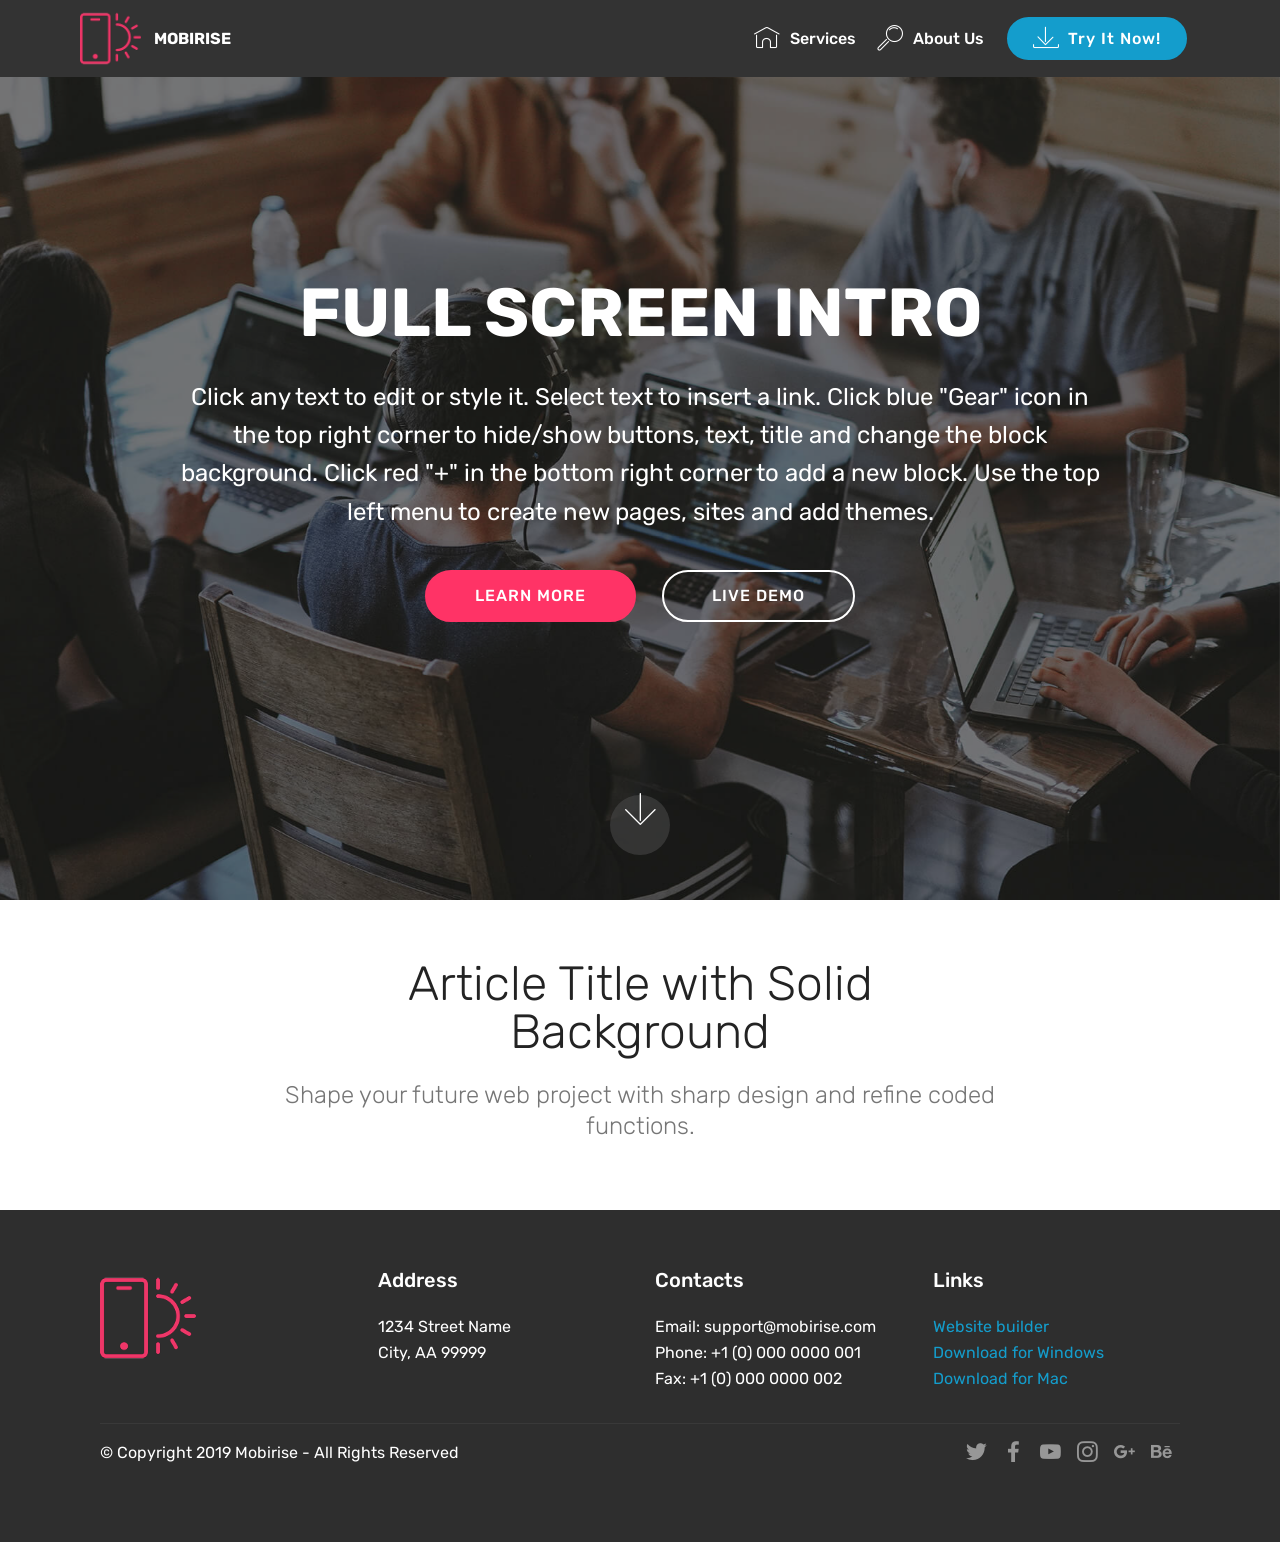
==== MOBIRISE/index.html @ 54181dfd "3/14" ====
<!DOCTYPE html>
<html  >
<head>
  <!-- Site made with Mobirise Website Builder v4.12.1, https://mobirise.com -->
  <meta charset="UTF-8">
  <meta http-equiv="X-UA-Compatible" content="IE=edge">
  <meta name="generator" content="Mobirise v4.12.1, mobirise.com">
  <meta name="viewport" content="width=device-width, initial-scale=1, minimum-scale=1">
  <link rel="shortcut icon" href="assets/images/logo2.png" type="image/x-icon">
  <meta name="description" content="">
  
  <title>Home</title>
  <link rel="stylesheet" href="assets/web/assets/mobirise-icons/mobirise-icons.css">
  <link rel="stylesheet" href="assets/bootstrap/css/bootstrap.min.css">
  <link rel="stylesheet" href="assets/bootstrap/css/bootstrap-grid.min.css">
  <link rel="stylesheet" href="assets/bootstrap/css/bootstrap-reboot.min.css">
  <link rel="stylesheet" href="assets/socicon/css/styles.css">
  <link rel="stylesheet" href="assets/tether/tether.min.css">
  <link rel="stylesheet" href="assets/dropdown/css/style.css">
  <link rel="stylesheet" href="assets/theme/css/style.css">
  <link rel="preload" as="style" href="assets/mobirise/css/mbr-additional.css"><link rel="stylesheet" href="assets/mobirise/css/mbr-additional.css" type="text/css">
  
  
  
</head>
<body>
  <section class="menu cid-rTbaGIShiW" once="menu" id="menu1-9">

    

    <nav class="navbar navbar-expand beta-menu navbar-dropdown align-items-center navbar-fixed-top navbar-toggleable-sm">
        <button class="navbar-toggler navbar-toggler-right" type="button" data-toggle="collapse" data-target="#navbarSupportedContent" aria-controls="navbarSupportedContent" aria-expanded="false" aria-label="Toggle navigation">
            <div class="hamburger">
                <span></span>
                <span></span>
                <span></span>
                <span></span>
            </div>
        </button>
        <div class="menu-logo">
            <div class="navbar-brand">
                <span class="navbar-logo">
                    <a href="https://mobirise.co">
                         <img src="assets/images/logo2.png" alt="Mobirise" style="height: 3.8rem;">
                    </a>
                </span>
                <span class="navbar-caption-wrap">
                    <a class="navbar-caption text-white display-4" href="https://mobirise.co">
                        MOBIRISE
                    </a>
                </span>
            </div>
        </div>
        <div class="collapse navbar-collapse" id="navbarSupportedContent">
            <ul class="navbar-nav nav-dropdown" data-app-modern-menu="true">
                <li class="nav-item">
                    <a class="nav-link link text-white display-4" href="https://mobirise.co">
                        <span class="mbri-home mbr-iconfont mbr-iconfont-btn"></span>
                        Services
                    </a>
                </li>
                <li class="nav-item">
                    <a class="nav-link link text-white display-4" href="https://mobirise.co">
                        <span class="mbri-search mbr-iconfont mbr-iconfont-btn"></span>
                        About Us
                    </a>
                </li>
            </ul>
            <div class="navbar-buttons mbr-section-btn">
                <a class="btn btn-sm btn-primary display-4" href="https://mobirise.co">
                    <span class="mbri-save mbr-iconfont mbr-iconfont-btn "></span>
                    Try It Now!
                </a>
            </div>
        </div>
    </nav>
</section>

<section class="engine"><a href="https://mobirise.info/i">free site creation software</a></section><section class="cid-rTbaTUmjxr mbr-fullscreen mbr-parallax-background" id="header2-b">

    

    <div class="mbr-overlay" style="opacity: 0.5; background-color: rgb(35, 35, 35);"></div>

    <div class="container align-center">
        <div class="row justify-content-md-center">
            <div class="mbr-white col-md-10">
                <h1 class="mbr-section-title mbr-bold pb-3 mbr-fonts-style display-1">
                    FULL SCREEN INTRO
                </h1>
                
                <p class="mbr-text pb-3 mbr-fonts-style display-5">
                    Click any text to edit or style it. Select text to insert a link. Click blue "Gear" icon in the top right corner to hide/show buttons, text, title and change the block background. Click red "+" in the bottom right corner to add a new block. Use the top left menu to create new pages, sites and add themes.
                </p>
                <div class="mbr-section-btn">
                    <a class="btn btn-md btn-secondary display-4" href="https://mobirise.co">LEARN MORE</a>
                    <a class="btn btn-md btn-white-outline display-4" href="https://mobirise.co">LIVE DEMO</a>
                </div>
            </div>
        </div>
    </div>
    <div class="mbr-arrow hidden-sm-down" aria-hidden="true">
        <a href="#next">
            <i class="mbri-down mbr-iconfont"></i>
        </a>
    </div>
</section>

<section class="mbr-section content4 cid-rTbb9xnFg9" id="content4-e">

    

    <div class="container">
        <div class="media-container-row">
            <div class="title col-12 col-md-8">
                <h2 class="align-center pb-3 mbr-fonts-style display-2">
                    Article Title with Solid Background
                </h2>
                <h3 class="mbr-section-subtitle align-center mbr-light mbr-fonts-style display-5">
                    Shape your future web project with sharp design and refine coded functions.
                </h3>
                
            </div>
        </div>
    </div>
</section>

<section class="cid-rTbimi4A7R" id="footer1-j">

    

    

    <div class="container">
        <div class="media-container-row content text-white">
            <div class="col-12 col-md-3">
                <div class="media-wrap">
                    <a href="https://mobirise.co/">
                        <img src="assets/images/logo2.png" alt="Mobirise">
                    </a>
                </div>
            </div>
            <div class="col-12 col-md-3 mbr-fonts-style display-7">
                <h5 class="pb-3">
                    Address
                </h5>
                <p class="mbr-text">
                    1234 Street Name
                    <br>City, AA 99999
                </p>
            </div>
            <div class="col-12 col-md-3 mbr-fonts-style display-7">
                <h5 class="pb-3">
                    Contacts
                </h5>
                <p class="mbr-text">
                    Email: support@mobirise.com
                    <br>Phone: +1 (0) 000 0000 001
                    <br>Fax: +1 (0) 000 0000 002
                </p>
            </div>
            <div class="col-12 col-md-3 mbr-fonts-style display-7">
                <h5 class="pb-3">
                    Links
                </h5>
                <p class="mbr-text">
                    <a class="text-primary" href="https://mobirise.co/">Website builder</a>
                    <br><a class="text-primary" href="https://mobirise.co/">Download for Windows</a>
                    <br><a class="text-primary" href="https://mobirise.co/">Download for Mac</a>
                </p>
            </div>
        </div>
        <div class="footer-lower">
            <div class="media-container-row">
                <div class="col-sm-12">
                    <hr>
                </div>
            </div>
            <div class="media-container-row mbr-white">
                <div class="col-sm-6 copyright">
                    <p class="mbr-text mbr-fonts-style display-7">
                        © Copyright 2019 Mobirise - All Rights Reserved
                    </p>
                </div>
                <div class="col-md-6">
                    <div class="social-list align-right">
                        <div class="soc-item">
                            <a href="https://twitter.com/mobirise" target="_blank">
                                <span class="socicon-twitter socicon mbr-iconfont mbr-iconfont-social"></span>
                            </a>
                        </div>
                        <div class="soc-item">
                            <a href="https://www.facebook.com/pages/Mobirise/1616226671953247" target="_blank">
                                <span class="socicon-facebook socicon mbr-iconfont mbr-iconfont-social"></span>
                            </a>
                        </div>
                        <div class="soc-item">
                            <a href="https://www.youtube.com/c/mobirise" target="_blank">
                                <span class="socicon-youtube socicon mbr-iconfont mbr-iconfont-social"></span>
                            </a>
                        </div>
                        <div class="soc-item">
                            <a href="https://instagram.com/mobirise" target="_blank">
                                <span class="socicon-instagram socicon mbr-iconfont mbr-iconfont-social"></span>
                            </a>
                        </div>
                        <div class="soc-item">
                            <a href="https://plus.google.com/u/0/+Mobirise" target="_blank">
                                <span class="socicon-googleplus socicon mbr-iconfont mbr-iconfont-social"></span>
                            </a>
                        </div>
                        <div class="soc-item">
                            <a href="https://www.behance.net/Mobirise" target="_blank">
                                <span class="socicon-behance socicon mbr-iconfont mbr-iconfont-social"></span>
                            </a>
                        </div>
                    </div>
                </div>
            </div>
        </div>
    </div>
</section>


  <script src="assets/web/assets/jquery/jquery.min.js"></script>
  <script src="assets/popper/popper.min.js"></script>
  <script src="assets/bootstrap/js/bootstrap.min.js"></script>
  <script src="assets/tether/tether.min.js"></script>
  <script src="assets/dropdown/js/nav-dropdown.js"></script>
  <script src="assets/dropdown/js/navbar-dropdown.js"></script>
  <script src="assets/touchswipe/jquery.touch-swipe.min.js"></script>
  <script src="assets/parallax/jarallax.min.js"></script>
  <script src="assets/smoothscroll/smooth-scroll.js"></script>
  <script src="assets/theme/js/script.js"></script>
  
  
</body>
</html>
---- MOBIRISE/assets/web/assets/mobirise-icons/mobirise-icons.css ----
@font-face {
  font-family: 'MobiriseIcons';
  src:  url('mobirise-icons.eot?spat4u');
  src:  url('mobirise-icons.eot?spat4u#iefix') format('embedded-opentype'),
    url('mobirise-icons.ttf?spat4u') format('truetype'),
    url('mobirise-icons.woff?spat4u') format('woff'),
    url('mobirise-icons.svg?spat4u#MobiriseIcons') format('svg');
  font-weight: normal;
  font-style: normal;
  font-display: swap;
}

[class^="mbri-"], [class*=" mbri-"] {
  /* use !important to prevent issues with browser extensions that change fonts */
  font-family: MobiriseIcons !important;
  speak: none;
  font-style: normal;
  font-weight: normal;
  font-variant: normal;
  text-transform: none;
  line-height: 1;

  /* Better Font Rendering =========== */
  -webkit-font-smoothing: antialiased;
  -moz-osx-font-smoothing: grayscale;
}

.mbri-add-submenu:before {
  content: "\e900";
}
.mbri-alert:before {
  content: "\e901";
}
.mbri-align-center:before {
  content: "\e902";
}
.mbri-align-justify:before {
  content: "\e903";
}
.mbri-align-left:before {
  content: "\e904";
}
.mbri-align-right:before {
  content: "\e905";
}
.mbri-android:before {
  content: "\e906";
}
.mbri-apple:before {
  content: "\e907";
}
.mbri-arrow-down:before {
  content: "\e908";
}
.mbri-arrow-next:before {
  content: "\e909";
}
.mbri-arrow-prev:before {
  content: "\e90a";
}
.mbri-arrow-up:before {
  content: "\e90b";
}
.mbri-bold:before {
  content: "\e90c";
}
.mbri-bookmark:before {
  content: "\e90d";
}
.mbri-bootstrap:before {
  content: "\e90e";
}
.mbri-briefcase:before {
  content: "\e90f";
}
.mbri-browse:before {
  content: "\e910";
}
.mbri-bulleted-list:before {
  content: "\e911";
}
.mbri-calendar:before {
  content: "\e912";
}
.mbri-camera:before {
  content: "\e913";
}
.mbri-cart-add:before {
  content: "\e914";
}
.mbri-cart-full:before {
  content: "\e915";
}
.mbri-cash:before {
  content: "\e916";
}
.mbri-change-style:before {
  content: "\e917";
}
.mbri-chat:before {
  content: "\e918";
}
.mbri-clock:before {
  content: "\e919";
}
.mbri-close:before {
  content: "\e91a";
}
.mbri-cloud:before {
  content: "\e91b";
}
.mbri-code:before {
  content: "\e91c";
}
.mbri-contact-form:before {
  content: "\e91d";
}
.mbri-credit-card:before {
  content: "\e91e";
}
.mbri-cursor-click:before {
  content: "\e91f";
}
.mbri-cust-feedback:before {
  content: "\e920";
}
.mbri-database:before {
  content: "\e921";
}
.mbri-delivery:before {
  content: "\e922";
}
.mbri-desktop:before {
  content: "\e923";
}
.mbri-devices:before {
  content: "\e924";
}
.mbri-down:before {
  content: "\e925";
}
.mbri-download:before {
  content: "\e989";
}
.mbri-drag-n-drop:before {
  content: "\e927";
}
.mbri-drag-n-drop2:before {
  content: "\e928";
}
.mbri-edit:before {
  content: "\e929";
}
.mbri-edit2:before {
  content: "\e92a";
}
.mbri-error:before {
  content: "\e92b";
}
.mbri-extension:before {
  content: "\e92c";
}
.mbri-features:before {
  content: "\e92d";
}
.mbri-file:before {
  content: "\e92e";
}
.mbri-flag:before {
  content: "\e92f";
}
.mbri-folder:before {
  content: "\e930";
}
.mbri-gift:before {
  content: "\e931";
}
.mbri-github:before {
  content: "\e932";
}
.mbri-globe:before {
  content: "\e933";
}
.mbri-globe-2:before {
  content: "\e934";
}
.mbri-growing-chart:before {
  content: "\e935";
}
.mbri-hearth:before {
  content: "\e936";
}
.mbri-help:before {
  content: "\e937";
}
.mbri-home:before {
  content: "\e938";
}
.mbri-hot-cup:before {
  content: "\e939";
}
.mbri-idea:before {
  content: "\e93a";
}
.mbri-image-gallery:before {
  content: "\e93b";
}
.mbri-image-slider:before {
  content: "\e93c";
}
.mbri-info:before {
  content: "\e93d";
}
.mbri-italic:before {
  content: "\e93e";
}
.mbri-key:before {
  content: "\e93f";
}
.mbri-laptop:before {
  content: "\e940";
}
.mbri-layers:before {
  content: "\e941";
}
.mbri-left-right:before {
  content: "\e942";
}
.mbri-left:before {
  content: "\e943";
}
.mbri-letter:before {
  content: "\e944";
}
.mbri-like:before {
  content: "\e945";
}
.mbri-link:before {
  content: "\e946";
}
.mbri-lock:before {
  content: "\e947";
}
.mbri-login:before {
  content: "\e948";
}
.mbri-logout:before {
  content: "\e949";
}
.mbri-magic-stick:before {
  content: "\e94a";
}
.mbri-map-pin:before {
  content: "\e94b";
}
.mbri-menu:before {
  content: "\e94c";
}
.mbri-mobile:before {
  content: "\e94d";
}
.mbri-mobile2:before {
  content: "\e94e";
}
.mbri-mobirise:before {
  content: "\e94f";
}
.mbri-more-horizontal:before {
  content: "\e950";
}
.mbri-more-vertical:before {
  content: "\e951";
}
.mbri-music:before {
  content: "\e952";
}
.mbri-new-file:before {
  content: "\e953";
}
.mbri-numbered-list:before {
  content: "\e954";
}
.mbri-opened-folder:before {
  content: "\e955";
}
.mbri-pages:before {
  content: "\e956";
}
.mbri-paper-plane:before {
  content: "\e957";
}
.mbri-paperclip:before {
  content: "\e958";
}
.mbri-photo:before {
  content: "\e959";
}
.mbri-photos:before {
  content: "\e95a";
}
.mbri-pin:before {
  content: "\e95b";
}
.mbri-play:before {
  content: "\e95c";
}
.mbri-plus:before {
  content: "\e95d";
}
.mbri-preview:before {
  content: "\e95e";
}
.mbri-print:before {
  content: "\e95f";
}
.mbri-protect:before {
  content: "\e960";
}
.mbri-question:before {
  content: "\e961";
}
.mbri-quote-left:before {
  content: "\e962";
}
.mbri-quote-right:before {
  content: "\e963";
}
.mbri-refresh:before {
  content: "\e964";
}
.mbri-responsive:before {
  content: "\e965";
}
.mbri-right:before {
  content: "\e966";
}
.mbri-rocket:before {
  content: "\e967";
}
.mbri-sad-face:before {
  content: "\e968";
}
.mbri-sale:before {
  content: "\e969";
}
.mbri-save:before {
  content: "\e96a";
}
.mbri-search:before {
  content: "\e96b";
}
.mbri-setting:before {
  content: "\e96c";
}
.mbri-setting2:before {
  content: "\e96d";
}
.mbri-setting3:before {
  content: "\e96e";
}
.mbri-share:before {
  content: "\e96f";
}
.mbri-shopping-bag:before {
  content: "\e970";
}
.mbri-shopping-basket:before {
  content: "\e971";
}
.mbri-shopping-cart:before {
  content: "\e972";
}
.mbri-sites:before {
  content: "\e973";
}
.mbri-smile-face:before {
  content: "\e974";
}
.mbri-speed:before {
  content: "\e975";
}
.mbri-star:before {
  content: "\e976";
}
.mbri-success:before {
  content: "\e977";
}
.mbri-sun:before {
  content: "\e978";
}
.mbri-sun2:before {
  content: "\e979";
}
.mbri-tablet:before {
  content: "\e97a";
}
.mbri-tablet-vertical:before {
  content: "\e97b";
}
.mbri-target:before {
  content: "\e97c";
}
.mbri-timer:before {
  content: "\e97d";
}
.mbri-to-ftp:before {
  content: "\e97e";
}
.mbri-to-local-drive:before {
  content: "\e97f";
}
.mbri-touch-swipe:before {
  content: "\e980";
}
.mbri-touch:before {
  content: "\e981";
}
.mbri-trash:before {
  content: "\e982";
}
.mbri-underline:before {
  content: "\e983";
}
.mbri-unlink:before {
  content: "\e984";
}
.mbri-unlock:before {
  content: "\e985";
}
.mbri-up-down:before {
  content: "\e986";
}
.mbri-up:before {
  content: "\e987";
}
.mbri-update:before {
  content: "\e988";
}
.mbri-upload:before {
 content: "\e926"; 
}
.mbri-user:before {
  content: "\e98a";
}
.mbri-user2:before {
  content: "\e98b";
}
.mbri-users:before {
  content: "\e98c";
}
.mbri-video:before {
  content: "\e98d";
}
.mbri-video-play:before {
  content: "\e98e";
}
.mbri-watch:before {
  content: "\e98f";
}
.mbri-website-theme:before {
  content: "\e990";
}
.mbri-wifi:before {
  content: "\e991";
}
.mbri-windows:before {
  content: "\e992";
}
.mbri-zoom-out:before {
  content: "\e993";
}
.mbri-redo:before {
  content: "\e994";
}
.mbri-undo:before {
  content: "\e995";
}
---- MOBIRISE/assets/socicon/css/styles.css ----
@charset "UTF-8";

@font-face {
  font-family: "socicon";
  src:url("../fonts/socicon.eot");
  src:url("../fonts/socicon.eot?#iefix") format("embedded-opentype"),
    url("../fonts/socicon.woff") format("woff"),
    url("../fonts/socicon.ttf") format("truetype"),
    url("../fonts/socicon.svg#socicon") format("svg");
  font-weight: normal;
  font-style: normal;
  font-display:swap;
}

[data-icon]:before {
  font-family: "socicon" !important;
  content: attr(data-icon);
  font-style: normal !important;
  font-weight: normal !important;
  font-variant: normal !important;
  text-transform: none !important;
  speak: none;
  line-height: 1;
  -webkit-font-smoothing: antialiased;
  -moz-osx-font-smoothing: grayscale;
}

[class^="socicon-"]:before,
[class*=" socicon-"]:before {
  font-family: "socicon" !important;
  font-style: normal !important;
  font-weight: normal !important;
  font-variant: normal !important;
  text-transform: none !important;
  speak: none;
  line-height: 1;
  -webkit-font-smoothing: antialiased;
  -moz-osx-font-smoothing: grayscale;
}

.socicon-modelmayhem:before {
  content: "\e000";
}
.socicon-mixcloud:before {
  content: "\e001";
}
.socicon-drupal:before {
  content: "\e002";
}
.socicon-swarm:before {
  content: "\e003";
}
.socicon-istock:before {
  content: "\e004";
}
.socicon-yammer:before {
  content: "\e005";
}
.socicon-ello:before {
  content: "\e006";
}
.socicon-stackoverflow:before {
  content: "\e007";
}
.socicon-persona:before {
  content: "\e008";
}
.socicon-triplej:before {
  content: "\e009";
}
.socicon-houzz:before {
  content: "\e00a";
}
.socicon-rss:before {
  content: "\e00b";
}
.socicon-paypal:before {
  content: "\e00c";
}
.socicon-odnoklassniki:before {
  content: "\e00d";
}
.socicon-airbnb:before {
  content: "\e00e";
}
.socicon-periscope:before {
  content: "\e00f";
}
.socicon-outlook:before {
  content: "\e010";
}
.socicon-coderwall:before {
  content: "\e011";
}
.socicon-tripadvisor:before {
  content: "\e012";
}
.socicon-appnet:before {
  content: "\e013";
}
.socicon-goodreads:before {
  content: "\e014";
}
.socicon-tripit:before {
  content: "\e015";
}
.socicon-lanyrd:before {
  content: "\e016";
}
.socicon-slideshare:before {
  content: "\e017";
}
.socicon-buffer:before {
  content: "\e018";
}
.socicon-disqus:before {
  content: "\e019";
}
.socicon-vkontakte:before {
  content: "\e01a";
}
.socicon-whatsapp:before {
  content: "\e01b";
}
.socicon-patreon:before {
  content: "\e01c";
}
.socicon-storehouse:before {
  content: "\e01d";
}
.socicon-pocket:before {
  content: "\e01e";
}
.socicon-mail:before {
  content: "\e01f";
}
.socicon-blogger:before {
  content: "\e020";
}
.socicon-technorati:before {
  content: "\e021";
}
.socicon-reddit:before {
  content: "\e022";
}
.socicon-dribbble:before {
  content: "\e023";
}
.socicon-stumbleupon:before {
  content: "\e024";
}
.socicon-digg:before {
  content: "\e025";
}
.socicon-envato:before {
  content: "\e026";
}
.socicon-behance:before {
  content: "\e027";
}
.socicon-delicious:before {
  content: "\e028";
}
.socicon-deviantart:before {
  content: "\e029";
}
.socicon-forrst:before {
  content: "\e02a";
}
.socicon-play:before {
  content: "\e02b";
}
.socicon-zerply:before {
  content: "\e02c";
}
.socicon-wikipedia:before {
  content: "\e02d";
}
.socicon-apple:before {
  content: "\e02e";
}
.socicon-flattr:before {
  content: "\e02f";
}
.socicon-github:before {
  content: "\e030";
}
.socicon-renren:before {
  content: "\e031";
}
.socicon-friendfeed:before {
  content: "\e032";
}
.socicon-newsvine:before {
  content: "\e033";
}
.socicon-identica:before {
  content: "\e034";
}
.socicon-bebo:before {
  content: "\e035";
}
.socicon-zynga:before {
  content: "\e036";
}
.socicon-steam:before {
  content: "\e037";
}
.socicon-xbox:before {
  content: "\e038";
}
.socicon-windows:before {
  content: "\e039";
}
.socicon-qq:before {
  content: "\e03a";
}
.socicon-douban:before {
  content: "\e03b";
}
.socicon-meetup:before {
  content: "\e03c";
}
.socicon-playstation:before {
  content: "\e03d";
}
.socicon-android:before {
  content: "\e03e";
}
.socicon-snapchat:before {
  content: "\e03f";
}
.socicon-twitter:before {
  content: "\e040";
}
.socicon-facebook:before {
  content: "\e041";
}
.socicon-googleplus:before {
  content: "\e042";
}
.socicon-pinterest:before {
  content: "\e043";
}
.socicon-foursquare:before {
  content: "\e044";
}
.socicon-yahoo:before {
  content: "\e045";
}
.socicon-skype:before {
  content: "\e046";
}
.socicon-yelp:before {
  content: "\e047";
}
.socicon-feedburner:before {
  content: "\e048";
}
.socicon-linkedin:before {
  content: "\e049";
}
.socicon-viadeo:before {
  content: "\e04a";
}
.socicon-xing:before {
  content: "\e04b";
}
.socicon-myspace:before {
  content: "\e04c";
}
.socicon-soundcloud:before {
  content: "\e04d";
}
.socicon-spotify:before {
  content: "\e04e";
}
.socicon-grooveshark:before {
  content: "\e04f";
}
.socicon-lastfm:before {
  content: "\e050";
}
.socicon-youtube:before {
  content: "\e051";
}
.socicon-vimeo:before {
  content: "\e052";
}
.socicon-dailymotion:before {
  content: "\e053";
}
.socicon-vine:before {
  content: "\e054";
}
.socicon-flickr:before {
  content: "\e055";
}
.socicon-500px:before {
  content: "\e056";
}
.socicon-wordpress:before {
  content: "\e058";
}
.socicon-tumblr:before {
  content: "\e059";
}
.socicon-twitch:before {
  content: "\e05a";
}
.socicon-8tracks:before {
  content: "\e05b";
}
.socicon-amazon:before {
  content: "\e05c";
}
.socicon-icq:before {
  content: "\e05d";
}
.socicon-smugmug:before {
  content: "\e05e";
}
.socicon-ravelry:before {
  content: "\e05f";
}
.socicon-weibo:before {
  content: "\e060";
}
.socicon-baidu:before {
  content: "\e061";
}
.socicon-angellist:before {
  content: "\e062";
}
.socicon-ebay:before {
  content: "\e063";
}
.socicon-imdb:before {
  content: "\e064";
}
.socicon-stayfriends:before {
  content: "\e065";
}
.socicon-residentadvisor:before {
  content: "\e066";
}
.socicon-google:before {
  content: "\e067";
}
.socicon-yandex:before {
  content: "\e068";
}
.socicon-sharethis:before {
  content: "\e069";
}
.socicon-bandcamp:before {
  content: "\e06a";
}
.socicon-itunes:before {
  content: "\e06b";
}
.socicon-deezer:before {
  content: "\e06c";
}
.socicon-telegram:before {
  content: "\e06e";
}
.socicon-openid:before {
  content: "\e06f";
}
.socicon-amplement:before {
  content: "\e070";
}
.socicon-viber:before {
  content: "\e071";
}
.socicon-zomato:before {
  content: "\e072";
}
.socicon-draugiem:before {
  content: "\e074";
}
.socicon-endomodo:before {
  content: "\e075";
}
.socicon-filmweb:before {
  content: "\e076";
}
.socicon-stackexchange:before {
  content: "\e077";
}
.socicon-wykop:before {
  content: "\e078";
}
.socicon-teamspeak:before {
  content: "\e079";
}
.socicon-teamviewer:before {
  content: "\e07a";
}
.socicon-ventrilo:before {
  content: "\e07b";
}
.socicon-younow:before {
  content: "\e07c";
}
.socicon-raidcall:before {
  content: "\e07d";
}
.socicon-mumble:before {
  content: "\e07e";
}
.socicon-medium:before {
  content: "\e06d";
}
.socicon-bebee:before {
  content: "\e07f";
}
.socicon-hitbox:before {
  content: "\e080";
}
.socicon-reverbnation:before {
  content: "\e081";
}
.socicon-formulr:before {
  content: "\e082";
}
.socicon-instagram:before {
  content: "\e057";
}
.socicon-battlenet:before {
  content: "\e083";
}
.socicon-chrome:before {
  content: "\e084";
}
.socicon-discord:before {
  content: "\e086";
}
.socicon-issuu:before {
  content: "\e087";
}
.socicon-macos:before {
  content: "\e088";
}
.socicon-firefox:before {
  content: "\e089";
}
.socicon-opera:before {
  content: "\e08d";
}
.socicon-keybase:before {
  content: "\e090";
}
.socicon-alliance:before {
  content: "\e091";
}
.socicon-livejournal:before {
  content: "\e092";
}
.socicon-googlephotos:before {
  content: "\e093";
}
.socicon-horde:before {
  content: "\e094";
}
.socicon-etsy:before {
  content: "\e095";
}
.socicon-zapier:before {
  content: "\e096";
}
.socicon-google-scholar:before {
  content: "\e097";
}
.socicon-researchgate:before {
  content: "\e098";
}
.socicon-wechat:before {
  content: "\e099";
}
.socicon-strava:before {
  content: "\e09a";
}
.socicon-line:before {
  content: "\e09b";
}
.socicon-lyft:before {
  content: "\e09c";
}
.socicon-uber:before {
  content: "\e09d";
}
.socicon-songkick:before {
  content: "\e09e";
}
.socicon-viewbug:before {
  content: "\e09f";
}
.socicon-googlegroups:before {
  content: "\e0a0";
}
.socicon-quora:before {
  content: "\e073";
}
.socicon-diablo:before {
  content: "\e085";
}
.socicon-blizzard:before {
  content: "\e0a1";
}
.socicon-hearthstone:before {
  content: "\e08b";
}
.socicon-heroes:before {
  content: "\e08a";
}
.socicon-overwatch:before {
  content: "\e08c";
}
.socicon-warcraft:before {
  content: "\e08e";
}
.socicon-starcraft:before {
  content: "\e08f";
}
.socicon-beam:before {
  content: "\e0a2";
}
.socicon-curse:before {
  content: "\e0a3";
}
.socicon-player:before {
  content: "\e0a4";
}
.socicon-streamjar:before {
  content: "\e0a5";
}
.socicon-nintendo:before {
  content: "\e0a6";
}
.socicon-hellocoton:before {
  content: "\e0a7";
}
---- MOBIRISE/assets/dropdown/css/style.css ----
.navbar-dropdown {
  left: 0;
  padding: 0;
  position: absolute;
  right: 0;
  top: 0;
  transition: all 0.45s ease;
  z-index: 1030;
  background: #282828; }
  .navbar-dropdown .navbar-logo {
    margin-right: 0.8rem;
    transition: margin 0.3s ease-in-out;
    vertical-align: middle; }
    .navbar-dropdown .navbar-logo img {
      height: 3.125rem;
      transition: all 0.3s ease-in-out; }
    .navbar-dropdown .navbar-logo.mbr-iconfont {
      font-size: 3.125rem;
      line-height: 3.125rem; }
  .navbar-dropdown .navbar-caption {
    font-weight: 700;
    white-space: normal;
    vertical-align: -4px;
    line-height: 3.125rem !important; }
    .navbar-dropdown .navbar-caption, .navbar-dropdown .navbar-caption:hover {
      color: inherit;
      text-decoration: none; }
  .navbar-dropdown .mbr-iconfont + .navbar-caption {
    vertical-align: -1px; }
  .navbar-dropdown.navbar-fixed-top {
    position: fixed; }
  .navbar-dropdown .navbar-brand span {
    vertical-align: -4px; }
  .navbar-dropdown.bg-color.transparent {
    background: none; }
  .navbar-dropdown.navbar-short .navbar-brand {
    padding: 0.625rem 0; }
    .navbar-dropdown.navbar-short .navbar-brand span {
      vertical-align: -1px; }
  .navbar-dropdown.navbar-short .navbar-caption {
    line-height: 2.375rem !important;
    vertical-align: -2px; }
  .navbar-dropdown.navbar-short .navbar-logo {
    margin-right: 0.5rem; }
    .navbar-dropdown.navbar-short .navbar-logo img {
      height: 2.375rem; }
    .navbar-dropdown.navbar-short .navbar-logo.mbr-iconfont {
      font-size: 2.375rem;
      line-height: 2.375rem; }
  .navbar-dropdown.navbar-short .mbr-table-cell {
    height: 3.625rem; }
  .navbar-dropdown .navbar-close {
    left: 0.6875rem;
    position: fixed;
    top: 0.75rem;
    z-index: 1000; }
  .navbar-dropdown .hamburger-icon {
    content: "";
    display: inline-block;
    vertical-align: middle;
    width: 16px;
    -webkit-box-shadow: 0 -6px 0 1px #282828,0 0 0 1px #282828,0 6px 0 1px #282828;
    -moz-box-shadow: 0 -6px 0 1px #282828,0 0 0 1px #282828,0 6px 0 1px #282828;
    box-shadow: 0 -6px 0 1px #282828,0 0 0 1px #282828,0 6px 0 1px #282828; }

.dropdown-menu .dropdown-toggle[data-toggle="dropdown-submenu"]::after {
  border-bottom: 0.35em solid transparent;
  border-left: 0.35em solid;
  border-right: 0;
  border-top: 0.35em solid transparent;
  margin-left: 0.3rem; }

.dropdown-menu .dropdown-item:focus {
  outline: 0; }

.nav-dropdown {
  font-size: 0.75rem;
  font-weight: 500;
  height: auto !important; }
  .nav-dropdown .nav-btn {
    padding-left: 1rem; }
  .nav-dropdown .link {
    margin: .667em 1.667em;
    font-weight: 500;
    padding: 0;
    transition: color .2s ease-in-out; }
    .nav-dropdown .link.dropdown-toggle {
      margin-right: 2.583em; }
      .nav-dropdown .link.dropdown-toggle::after {
        margin-left: .25rem;
        border-top: 0.35em solid;
        border-right: 0.35em solid transparent;
        border-left: 0.35em solid transparent;
        border-bottom: 0; }
      .nav-dropdown .link.dropdown-toggle[aria-expanded="true"] {
        margin: 0;
        padding: 0.667em 3.263em  0.667em 1.667em; }
  .nav-dropdown .link::after,
  .nav-dropdown .dropdown-item::after {
    color: inherit; }
  .nav-dropdown .btn {
    font-size: 0.75rem;
    font-weight: 700;
    letter-spacing: 0;
    margin-bottom: 0;
    padding-left: 1.25rem;
    padding-right: 1.25rem; }
  .nav-dropdown .dropdown-menu {
    border-radius: 0;
    border: 0;
    left: 0;
    margin: 0;
    padding-bottom: 1.25rem;
    padding-top: 1.25rem;
    position: relative; }
  .nav-dropdown .dropdown-submenu {
    margin-left: 0.125rem;
    top: 0; }
  .nav-dropdown .dropdown-item {
    font-weight: 500;
    line-height: 2;
    padding: 0.3846em 4.615em 0.3846em 1.5385em;
    position: relative;
    transition: color .2s ease-in-out, background-color .2s ease-in-out; }
    .nav-dropdown .dropdown-item::after {
      margin-top: -0.3077em;
      position: absolute;
      right: 1.1538em;
      top: 50%; }
    .nav-dropdown .dropdown-item:focus, .nav-dropdown .dropdown-item:hover {
      background: none; }

@media (max-width: 767px) {
  .nav-dropdown.navbar-toggleable-sm {
    bottom: 0;
    display: none;
    left: 0;
    overflow-x: hidden;
    position: fixed;
    top: 0;
    transform: translateX(-100%);
    -ms-transform: translateX(-100%);
    -webkit-transform: translateX(-100%);
    width: 18.75rem;
    z-index: 999; } }
.nav-dropdown.navbar-toggleable-xl {
  bottom: 0;
  display: none;
  left: 0;
  overflow-x: hidden;
  position: fixed;
  top: 0;
  transform: translateX(-100%);
  -ms-transform: translateX(-100%);
  -webkit-transform: translateX(-100%);
  width: 18.75rem;
  z-index: 999; }

.nav-dropdown-sm {
  display: block !important;
  overflow-x: hidden;
  overflow: auto;
  padding-top: 3.875rem; }
  .nav-dropdown-sm::after {
    content: "";
    display: block;
    height: 3rem;
    width: 100%; }
  .nav-dropdown-sm.collapse.in ~ .navbar-close {
    display: block !important; }
  .nav-dropdown-sm.collapsing, .nav-dropdown-sm.collapse.in {
    transform: translateX(0);
    -ms-transform: translateX(0);
    -webkit-transform: translateX(0);
    transition: all 0.25s ease-out;
    -webkit-transition: all 0.25s ease-out;
    background: #282828; }
  .nav-dropdown-sm.collapsing[aria-expanded="false"] {
    transform: translateX(-100%);
    -ms-transform: translateX(-100%);
    -webkit-transform: translateX(-100%); }
  .nav-dropdown-sm .nav-item {
    display: block;
    margin-left: 0 !important;
    padding-left: 0; }
  .nav-dropdown-sm .link,
  .nav-dropdown-sm .dropdown-item {
    border-top: 1px dotted rgba(255, 255, 255, 0.1);
    font-size: 0.8125rem;
    line-height: 1.6;
    margin: 0 !important;
    padding: 0.875rem 2.4rem 0.875rem 1.5625rem !important;
    position: relative;
    white-space: normal; }
    .nav-dropdown-sm .link:focus, .nav-dropdown-sm .link:hover,
    .nav-dropdown-sm .dropdown-item:focus,
    .nav-dropdown-sm .dropdown-item:hover {
      background: rgba(0, 0, 0, 0.2) !important;
      color: #c0a375; }
  .nav-dropdown-sm .nav-btn {
    position: relative;
    padding: 1.5625rem 1.5625rem 0 1.5625rem; }
    .nav-dropdown-sm .nav-btn::before {
      border-top: 1px dotted rgba(255, 255, 255, 0.1);
      content: "";
      left: 0;
      position: absolute;
      top: 0;
      width: 100%; }
    .nav-dropdown-sm .nav-btn + .nav-btn {
      padding-top: 0.625rem; }
      .nav-dropdown-sm .nav-btn + .nav-btn::before {
        display: none; }
  .nav-dropdown-sm .btn {
    padding: 0.625rem 0; }
  .nav-dropdown-sm .dropdown-toggle[data-toggle="dropdown-submenu"]::after {
    margin-left: .25rem;
    border-top: 0.35em solid;
    border-right: 0.35em solid transparent;
    border-left: 0.35em solid transparent;
    border-bottom: 0; }
  .nav-dropdown-sm .dropdown-toggle[data-toggle="dropdown-submenu"][aria-expanded="true"]::after {
    border-top: 0;
    border-right: 0.35em solid transparent;
    border-left: 0.35em solid transparent;
    border-bottom: 0.35em solid; }
  .nav-dropdown-sm .dropdown-menu {
    margin: 0;
    padding: 0;
    position: relative;
    top: 0;
    left: 0;
    width: 100%;
    border: 0;
    float: none;
    border-radius: 0;
    background: none; }
  .nav-dropdown-sm .dropdown-submenu {
    left: 100%;
    margin-left: 0.125rem;
    margin-top: -1.25rem;
    top: 0; }

.navbar-toggleable-sm .nav-dropdown .dropdown-menu {
  position: absolute; }

.navbar-toggleable-sm .nav-dropdown .dropdown-submenu {
  left: 100%;
  margin-left: 0.125rem;
  margin-top: -1.25rem;
  top: 0; }

.navbar-toggleable-sm.opened .nav-dropdown .dropdown-menu {
  position: relative; }

.navbar-toggleable-sm.opened .nav-dropdown .dropdown-submenu {
  left: 0;
  margin-left: 00rem;
  margin-top: 0rem;
  top: 0; }

.is-builder .nav-dropdown.collapsing {
  transition: none !important; }

/*# sourceMappingURL=style.css.map */
---- MOBIRISE/assets/theme/css/style.css ----
/*!
 * Mobirise v4 theme (https://mobirise.com/)
 * Copyright 2017 Mobirise
 */
section {
  background-color: #eeeeee; }

body {
  font-style: normal;
  line-height: 1.5; }

section,
.container,
.container-fluid {
  position: relative;
  word-wrap: break-word; }

a.mbr-iconfont:hover {
  text-decoration: none; }

.article .lead p,
.article .lead ul,
.article .lead ol,
.article .lead pre,
.article .lead blockquote {
  margin-bottom: 0; }

ul,
ol,
pre,
blockquote {
  margin-bottom: 2.3125rem; }

pre {
  background: #f4f4f4;
  padding: 10px 24px;
  white-space: pre-wrap; }

.inactive {
  -webkit-user-select: none;
  -moz-user-select: none;
  -ms-user-select: none;
  user-select: none;
  pointer-events: none;
  -webkit-user-drag: none;
  user-drag: none; }

.mbr-section__comments .row {
  justify-content: center;
  -webkit-justify-content: center; }

a {
  font-style: normal;
  font-weight: 400;
  cursor: pointer; }
  a, a:hover {
    text-decoration: none; }

figure {
  margin-bottom: 0; }

body {
  color: #232323; }

h1,
h2,
h3,
h4,
h5,
h6,
.h1,
.h2,
.h3,
.h4,
.h5,
.h6,
.display-1,
.display-2,
.display-3,
.display-4 {
  line-height: 1;
  word-break: break-word;
  word-wrap: break-word; }

.mbr-section-title {
  font-style: normal;
  line-height: 1.2; }

.mbr-section-subtitle {
  line-height: 1.3; }

.mbr-text {
  font-style: normal;
  line-height: 1.6; }

b,
strong {
  font-weight: bold; }

blockquote {
  padding: 10px 0 10px 20px;
  position: relative;
  border-left: 2px solid;
  border-color: #ff3366; }

input:-webkit-autofill, input:-webkit-autofill:hover, input:-webkit-autofill:focus, input:-webkit-autofill:active {
  transition-delay: 9999s;
  transition-property: background-color, color; }

textarea[type='hidden'] {
  display: none; }

body {
  position: relative; }

section {
  background-position: 50% 50%;
  background-repeat: no-repeat;
  background-size: cover; }
  section .mbr-background-video,
  section .mbr-background-video-preview {
    position: absolute;
    bottom: 0;
    left: 0;
    right: 0;
    top: 0; }

.hidden {
  visibility: hidden; }

.mbr-z-index20 {
  z-index: 20; }

/*! Base colors */
.mbr-white {
  color: #ffffff; }

.mbr-black {
  color: #000000; }

.mbr-bg-white {
  background-color: #ffffff; }

.mbr-bg-black {
  background-color: #000000; }

/*! Text-aligns */
.align-left {
  text-align: left; }

.align-center {
  text-align: center; }

.align-right {
  text-align: right; }

@media (max-width: 767px) {
  .align-left,
  .align-center,
  .align-right,
  .mbr-section-btn,
  .mbr-section-title {
    text-align: center; } }
/*! Font-weight  */
.mbr-light {
  font-weight: 300; }

.mbr-regular {
  font-weight: 400; }

.mbr-semibold {
  font-weight: 500; }

.mbr-bold {
  font-weight: 700; }

/*! Media  */
.media-size-item {
  -webkit-flex: 1 1 auto;
  -moz-flex: 1 1 auto;
  -ms-flex: 1 1 auto;
  -o-flex: 1 1 auto;
  flex: 1 1 auto; }

.media-content {
  -webkit-flex-basis: 100%;
  flex-basis: 100%; }

.media-container-row {
  display: -ms-flexbox;
  display: -webkit-flex;
  display: flex;
  -webkit-flex-direction: row;
  -ms-flex-direction: row;
  flex-direction: row;
  -webkit-flex-wrap: wrap;
  -ms-flex-wrap: wrap;
  flex-wrap: wrap;
  -webkit-justify-content: center;
  -ms-flex-pack: center;
  justify-content: center;
  -webkit-align-content: center;
  -ms-flex-line-pack: center;
  align-content: center;
  -webkit-align-items: start;
  -ms-flex-align: start;
  align-items: start; }
  .media-container-row .media-size-item {
    width: 400px; }

.media-container-column {
  display: -ms-flexbox;
  display: -webkit-flex;
  display: flex;
  -webkit-flex-direction: column;
  -ms-flex-direction: column;
  flex-direction: column;
  -webkit-flex-wrap: wrap;
  -ms-flex-wrap: wrap;
  flex-wrap: wrap;
  -webkit-justify-content: center;
  -ms-flex-pack: center;
  justify-content: center;
  -webkit-align-content: center;
  -ms-flex-line-pack: center;
  align-content: center;
  -webkit-align-items: stretch;
  -ms-flex-align: stretch;
  align-items: stretch; }
  .media-container-column > * {
    width: 100%; }

@media (min-width: 992px) {
  .media-container-row {
    -webkit-flex-wrap: nowrap;
    -ms-flex-wrap: nowrap;
    flex-wrap: nowrap; } }
figure {
  overflow: hidden; }

figure[mbr-media-size] {
  transition: width 0.1s; }

.mbr-figure img,
.mbr-figure iframe {
  display: block;
  width: 100%; }

.card {
  background-color: transparent;
  border: none; }

.card-box {
  width: 100%; }

.card-img {
  text-align: center;
  flex-shrink: 0;
  -webkit-flex-shrink: 0; }

.media {
  max-width: 100%;
  margin: 0 auto; }

.mbr-figure {
  -ms-flex-item-align: center;
  -ms-grid-row-align: center;
  -webkit-align-self: center;
  align-self: center; }

.media-container > div {
  max-width: 100%; }

.mbr-figure img,
.card-img img {
  width: 100%; }

@media (max-width: 991px) {
  .media-size-item {
    width: auto !important; }

  .media {
    width: auto; }

  .mbr-figure {
    width: 100% !important; } }
/*! Buttons */
.btn {
  font-weight: 500;
  border-width: 2px;
  font-style: normal;
  letter-spacing: 1px;
  margin: .4rem .8rem;
  white-space: normal;
  -webkit-transition: all .3s ease-in-out;
  -moz-transition: all .3s ease-in-out;
  transition: all .3s ease-in-out;
  display: inline-flex;
  align-items: center;
  justify-content: center;
  word-break: break-word;
  -webkit-align-items: center;
  -webkit-justify-content: center;
  display: -webkit-inline-flex; }

.btn-sm {
  font-weight: 500;
  letter-spacing: 1px;
  -webkit-transition: all .3s ease-in-out;
  -moz-transition: all .3s ease-in-out;
  transition: all .3s ease-in-out; }

.btn-md {
  font-weight: 500;
  letter-spacing: 1px;
  margin: .4rem .8rem !important;
  -webkit-transition: all .3s ease-in-out;
  -moz-transition: all .3s ease-in-out;
  transition: all .3s ease-in-out; }

.btn-lg {
  font-weight: 500;
  letter-spacing: 1px;
  margin: .4rem .8rem !important;
  -webkit-transition: all .3s ease-in-out;
  -moz-transition: all .3s ease-in-out;
  transition: all .3s ease-in-out; }

.mbr-section-btn {
  margin-left: -0.25rem;
  margin-right: -0.25rem;
  font-size: 0; }

nav .mbr-section-btn {
  margin-left: 0rem;
  margin-right: 0rem; }

.btn-form {
  border-radius: 0; }
  .btn-form:hover {
    cursor: pointer; }

/*! Btn icon margin */
.btn .mbr-iconfont,
.btn.btn-sm .mbr-iconfont {
  cursor: pointer;
  margin-right: 0.5rem; }

.btn.btn-md .mbr-iconfont,
.btn.btn-md .mbr-iconfont {
  margin-right: 0.8rem; }

.mbr-regular {
  font-weight: 400; }

.mbr-semibold {
  font-weight: 500; }

.mbr-bold {
  font-weight: 700; }

[type='submit'] {
  -webkit-appearance: none; }

/*! Full-screen */
.mbr-fullscreen .mbr-overlay {
  min-height: 100vh; }

.mbr-fullscreen {
  display: flex;
  display: -webkit-flex;
  display: -moz-flex;
  display: -ms-flex;
  display: -o-flex;
  align-items: center;
  -webkit-align-items: center;
  min-height: 100vh;
  padding-top: 3rem;
  padding-bottom: 3rem; }

/*! Map */
.map {
  height: 25rem;
  position: relative; }
  .map iframe {
    width: 100%;
    height: 100%; }

.mbr-overlay {
  background-color: #000;
  bottom: 0;
  left: 0;
  opacity: .5;
  position: absolute;
  right: 0;
  top: 0;
  z-index: 0;
  pointer-events: none; }

/* Form */
blockquote {
  font-style: italic;
  padding: 10px 0 10px 20px;
  font-size: 1.09rem;
  position: relative;
  border-width: 3px; }

.form-control {
  background-color: #f5f5f5;
  box-shadow: none;
  color: #565656;
  line-height: 1.43;
  min-height: 3.5em;
  padding: 1.07em .5em; }
  .form-control, .form-control:focus {
    border: 1px solid #e8e8e8; }
  .form-active .form-control:invalid {
    border-color: red; }

.form-control-label {
  position: relative;
  cursor: pointer;
  margin-bottom: .357em;
  padding: 0; }

.alert {
  color: #ffffff;
  border-radius: 0;
  border: 0;
  font-size: .875rem;
  line-height: 1.5;
  margin-bottom: 1.875rem;
  padding: 1.25rem;
  position: relative; }
  .alert.alert-form::after {
    background-color: inherit;
    bottom: -7px;
    content: "";
    display: block;
    height: 14px;
    left: 50%;
    margin-left: -7px;
    position: absolute;
    transform: rotate(45deg);
    width: 14px;
    -webkit-transform: rotate(45deg); }

.form-asterisk {
  font-family: initial;
  position: absolute;
  top: -2px;
  font-weight: normal; }

/*! Scroll to top arrow */
#scrollToTop a i:before {
  content: '';
  position: absolute;
  height: 40%;
  top: 25%;
  background: #fff;
  width: 2px;
  left: calc(50% - 1px); }
#scrollToTop a i:after {
  content: '';
  position: absolute;
  display: block;
  border-top: 2px solid #fff;
  border-right: 2px solid #fff;
  width: 40%;
  height: 40%;
  left: 30%;
  bottom: 30%;
  transform: rotate(135deg);
  -webkit-transform: rotate(135deg); }

.mbr-arrow-up {
  bottom: 25px;
  right: 90px;
  position: fixed;
  text-align: right;
  z-index: 5000;
  color: #ffffff;
  font-size: 32px;
  transform: rotate(180deg);
  -webkit-transform: rotate(180deg); }

.mbr-arrow-up a {
  background: rgba(0, 0, 0, 0.2);
  border-radius: 3px;
  color: #fff;
  display: inline-block;
  height: 60px;
  width: 60px;
  outline-style: none !important;
  position: relative;
  text-decoration: none;
  transition: all 0.3s ease-in-out;
  cursor: pointer;
  text-align: center; }
  .mbr-arrow-up a:hover {
    background-color: rgba(0, 0, 0, 0.4); }
  .mbr-arrow-up a i {
    line-height: 60px; }

.mbr-arrow-up-icon {
  display: block;
  color: #fff; }

.mbr-arrow-up-icon::before {
  content: '\203a';
  display: inline-block;
  font-family: serif;
  font-size: 32px;
  line-height: 1;
  font-style: normal;
  position: relative;
  top: 6px;
  left: -4px;
  -webkit-transform: rotate(-90deg);
  transform: rotate(-90deg); }

/*! Arrow Down */
.mbr-arrow {
  position: absolute;
  bottom: 45px;
  left: 50%;
  width: 60px;
  height: 60px;
  cursor: pointer;
  background-color: rgba(80, 80, 80, 0.5);
  border-radius: 50%;
  -webkit-transform: translateX(-50%);
  transform: translateX(-50%); }
  .mbr-arrow > a {
    display: inline-block;
    text-decoration: none;
    outline-style: none;
    -webkit-animation: arrowdown 1.7s ease-in-out infinite;
    animation: arrowdown 1.7s ease-in-out infinite; }
    .mbr-arrow > a > i {
      position: absolute;
      top: -2px;
      left: 15px;
      font-size: 2rem; }

@keyframes arrowdown {
  0% {
    transform: translateY(0px);
    -webkit-transform: translateY(0px); }
  50% {
    transform: translateY(-5px);
    -webkit-transform: translateY(-5px); }
  100% {
    transform: translateY(0px);
    -webkit-transform: translateY(0px); } }
@-webkit-keyframes arrowdown {
  0% {
    transform: translateY(0px);
    -webkit-transform: translateY(0px); }
  50% {
    transform: translateY(-5px);
    -webkit-transform: translateY(-5px); }
  100% {
    transform: translateY(0px);
    -webkit-transform: translateY(0px); } }
@media (max-width: 500px) {
  .mbr-arrow-up {
    left: 50%;
    right: auto;
    transform: translateX(-50%) rotate(180deg);
    -webkit-transform: translateX(-50%) rotate(180deg); } }
/*Gradients animation*/
@keyframes gradient-animation {
  from {
    background-position: 0% 100%;
    animation-timing-function: ease-in-out; }
  to {
    background-position: 100% 0%;
    animation-timing-function: ease-in-out; } }
@-webkit-keyframes gradient-animation {
  from {
    background-position: 0% 100%;
    animation-timing-function: ease-in-out; }
  to {
    background-position: 100% 0%;
    animation-timing-function: ease-in-out; } }
.bg-gradient {
  background-size: 200% 200%;
  animation: gradient-animation 5s infinite alternate;
  -webkit-animation: gradient-animation 5s infinite alternate; }

.menu .navbar-brand {
  display: -webkit-flex; }
  .menu .navbar-brand span {
    display: flex;
    display: -webkit-flex; }
  .menu .navbar-brand .navbar-caption-wrap {
    display: -webkit-flex; }
  .menu .navbar-brand .navbar-logo img {
    display: -webkit-flex; }
@media (min-width: 768px) and (max-width: 1023px) {
  .menu .navbar-toggleable-sm .navbar-nav {
    display: -webkit-box;
    display: -webkit-flex;
    display: -ms-flexbox; } }
@media (max-width: 1023px) {
  .menu .navbar-collapse {
    max-height: 93.5vh; }
    .menu .navbar-collapse.show {
      overflow: auto; } }
@media (min-width: 1024px) {
  .menu .navbar-nav.nav-dropdown {
    display: -webkit-flex; }
  .menu .navbar-toggleable-sm .navbar-collapse {
    display: -webkit-flex !important; }
  .menu .collapsed .navbar-collapse {
    max-height: 93.5vh; }
    .menu .collapsed .navbar-collapse.show {
      overflow: auto; } }
@media (max-width: 767px) {
  .menu .navbar-collapse {
    max-height: 80vh; } }

/* Others*/
.note-check a[data-value=Rubik] {
  font-style: normal; }

.mbr-arrow a {
  color: #ffffff; }

@media (max-width: 767px) {
  .mbr-arrow {
    display: none; } }
.navbar {
  display: -webkit-flex;
  -webkit-flex-wrap: wrap;
  -webkit-align-items: center;
  -webkit-justify-content: space-between; }

.navbar-collapse {
  -webkit-flex-basis: 100%;
  -webkit-flex-grow: 1;
  -webkit-align-items: center; }

.nav-dropdown .link {
  padding: 0.667em 1.667em !important;
  margin: 0 !important; }

.nav {
  display: -webkit-flex;
  -webkit-flex-wrap: wrap; }

.row {
  display: -webkit-flex;
  -webkit-flex-wrap: wrap; }

.justify-content-center {
  -webkit-justify-content: center; }

.form-inline {
  display: -webkit-flex;
  -webkit-flex-flow: row wrap;
  -webkit-align-items: center; }

.card-wrapper {
  -webkit-flex: 1; }

.carousel-control {
  z-index: 10;
  display: -webkit-flex;
  -webkit-align-items: center;
  -webkit-justify-content: center; }

.carousel-controls {
  display: -webkit-flex; }

.media {
  display: -webkit-flex; }

.form-group:focus {
  outline: none; }

.jq-selectbox__select {
  padding: 1.07em 0.5em;
  position: absolute;
  top: 0;
  left: 0;
  width: 100%; }

.jq-selectbox__dropdown {
  position: absolute;
  top: 100% !important;
  left: 0 !important;
  width: 100% !important; }

.jq-selectbox__trigger-arrow {
  transform: translateY(-50%); }

.jq-selectbox li {
  padding: 1.07em 0.5em; }

input[type='range'] {
  padding-left: 0 !important;
  padding-right: 0 !important; }

.modal-dialog,
.modal-content {
  height: 100%; }

.modal-dialog .carousel-inner {
  height: calc(100vh - 1.75rem); }
  @media (max-width: 575px) {
    .modal-dialog .carousel-inner {
      height: calc(100vh - 1rem); } }

.carousel-item {
  text-align: center; }

.carousel-item img {
  margin: auto; }

.navbar-toggler {
  -webkit-align-self: flex-start;
  -ms-flex-item-align: start;
  align-self: flex-start;
  padding: 0.25rem 0.75rem;
  font-size: 1.25rem;
  line-height: 1;
  background: transparent;
  border: 1px solid transparent;
  -webkit-border-radius: 0.25rem;
  border-radius: 0.25rem; }

.navbar-toggler:focus,
.navbar-toggler:hover {
  text-decoration: none; }

.navbar-toggler-icon {
  display: inline-block;
  width: 1.5em;
  height: 1.5em;
  vertical-align: middle;
  content: '';
  background: no-repeat center center;
  -webkit-background-size: 100% 100%;
  -o-background-size: 100% 100%;
  background-size: 100% 100%; }

.navbar-toggler-left {
  position: absolute;
  left: 1rem; }

.navbar-toggler-right {
  position: absolute;
  right: 1rem; }

@media (max-width: 575px) {
  .navbar-toggleable .navbar-nav .dropdown-menu {
    position: static;
    float: none; }

  .navbar-toggleable > .container {
    padding-right: 0;
    padding-left: 0; } }
@media (min-width: 576px) {
  .navbar-toggleable {
    -webkit-box-orient: horizontal;
    -webkit-box-direction: normal;
    -webkit-flex-direction: row;
    -ms-flex-direction: row;
    flex-direction: row;
    -webkit-flex-wrap: nowrap;
    -ms-flex-wrap: nowrap;
    flex-wrap: nowrap;
    -webkit-box-align: center;
    -webkit-align-items: center;
    -ms-flex-align: center;
    align-items: center; }

  .navbar-toggleable .navbar-nav {
    -webkit-box-orient: horizontal;
    -webkit-box-direction: normal;
    -webkit-flex-direction: row;
    -ms-flex-direction: row;
    flex-direction: row; }

  .navbar-toggleable .navbar-nav .nav-link {
    padding-right: 0.5rem;
    padding-left: 0.5rem; }

  .navbar-toggleable > .container {
    display: -webkit-box;
    display: -webkit-flex;
    display: -ms-flexbox;
    display: flex;
    -webkit-flex-wrap: nowrap;
    -ms-flex-wrap: nowrap;
    flex-wrap: nowrap;
    -webkit-box-align: center;
    -webkit-align-items: center;
    -ms-flex-align: center;
    align-items: center; }

  .navbar-toggleable .navbar-collapse {
    display: -webkit-box !important;
    display: -webkit-flex !important;
    display: -ms-flexbox !important;
    display: flex !important;
    width: 100%; }

  .navbar-toggleable .navbar-toggler {
    display: none; } }
@media (max-width: 767px) {
  .navbar-toggleable-sm .navbar-nav .dropdown-menu {
    position: static;
    float: none; }

  .navbar-toggleable-sm > .container {
    padding-right: 0;
    padding-left: 0; } }
@media (min-width: 768px) {
  .navbar-toggleable-sm {
    -webkit-box-orient: horizontal;
    -webkit-box-direction: normal;
    -webkit-flex-direction: row;
    -ms-flex-direction: row;
    flex-direction: row;
    -webkit-flex-wrap: nowrap;
    -ms-flex-wrap: nowrap;
    flex-wrap: nowrap;
    -webkit-box-align: center;
    -webkit-align-items: center;
    -ms-flex-align: center;
    align-items: center; }

  .navbar-toggleable-sm .navbar-nav {
    -webkit-box-orient: horizontal;
    -webkit-box-direction: normal;
    -webkit-flex-direction: row;
    -ms-flex-direction: row;
    flex-direction: row; }

  .navbar-toggleable-sm .navbar-nav .nav-link {
    padding-right: 0.5rem;
    padding-left: 0.5rem; }

  .navbar-toggleable-sm > .container {
    display: -webkit-box;
    display: -webkit-flex;
    display: -ms-flexbox;
    display: flex;
    -webkit-flex-wrap: nowrap;
    -ms-flex-wrap: nowrap;
    flex-wrap: nowrap;
    -webkit-box-align: center;
    -webkit-align-items: center;
    -ms-flex-align: center;
    align-items: center; }

  .navbar-toggleable-sm .navbar-collapse {
    display: none;
    width: 100%; }

  .navbar-toggleable-sm .navbar-toggler {
    display: none; } }
@media (max-width: 1023px) {
  .navbar-toggleable-md .navbar-nav .dropdown-menu {
    position: static;
    float: none; }

  .navbar-toggleable-md > .container {
    padding-right: 0;
    padding-left: 0; } }
@media (min-width: 1024px) {
  .navbar-toggleable-md {
    -webkit-box-orient: horizontal;
    -webkit-box-direction: normal;
    -webkit-flex-direction: row;
    -ms-flex-direction: row;
    flex-direction: row;
    -webkit-flex-wrap: nowrap;
    -ms-flex-wrap: nowrap;
    flex-wrap: nowrap;
    -webkit-box-align: center;
    -webkit-align-items: center;
    -ms-flex-align: center;
    align-items: center; }

  .navbar-toggleable-md .navbar-nav {
    -webkit-box-orient: horizontal;
    -webkit-box-direction: normal;
    -webkit-flex-direction: row;
    -ms-flex-direction: row;
    flex-direction: row; }

  .navbar-toggleable-md .navbar-nav .nav-link {
    padding-right: 0.5rem;
    padding-left: 0.5rem; }

  .navbar-toggleable-md > .container {
    display: -webkit-box;
    display: -webkit-flex;
    display: -ms-flexbox;
    display: flex;
    -webkit-flex-wrap: nowrap;
    -ms-flex-wrap: nowrap;
    flex-wrap: nowrap;
    -webkit-box-align: center;
    -webkit-align-items: center;
    -ms-flex-align: center;
    align-items: center; }

  .navbar-toggleable-md .navbar-collapse {
    display: -webkit-box !important;
    display: -webkit-flex !important;
    display: -ms-flexbox !important;
    display: flex !important;
    width: 100%; }

  .navbar-toggleable-md .navbar-toggler {
    display: none; } }
@media (max-width: 1199px) {
  .navbar-toggleable-lg .navbar-nav .dropdown-menu {
    position: static;
    float: none; }

  .navbar-toggleable-lg > .container {
    padding-right: 0;
    padding-left: 0; } }
@media (min-width: 1200px) {
  .navbar-toggleable-lg {
    -webkit-box-orient: horizontal;
    -webkit-box-direction: normal;
    -webkit-flex-direction: row;
    -ms-flex-direction: row;
    flex-direction: row;
    -webkit-flex-wrap: nowrap;
    -ms-flex-wrap: nowrap;
    flex-wrap: nowrap;
    -webkit-box-align: center;
    -webkit-align-items: center;
    -ms-flex-align: center;
    align-items: center; }

  .navbar-toggleable-lg .navbar-nav {
    -webkit-box-orient: horizontal;
    -webkit-box-direction: normal;
    -webkit-flex-direction: row;
    -ms-flex-direction: row;
    flex-direction: row; }

  .navbar-toggleable-lg .navbar-nav .nav-link {
    padding-right: 0.5rem;
    padding-left: 0.5rem; }

  .navbar-toggleable-lg > .container {
    display: -webkit-box;
    display: -webkit-flex;
    display: -ms-flexbox;
    display: flex;
    -webkit-flex-wrap: nowrap;
    -ms-flex-wrap: nowrap;
    flex-wrap: nowrap;
    -webkit-box-align: center;
    -webkit-align-items: center;
    -ms-flex-align: center;
    align-items: center; }

  .navbar-toggleable-lg .navbar-collapse {
    display: -webkit-box !important;
    display: -webkit-flex !important;
    display: -ms-flexbox !important;
    display: flex !important;
    width: 100%; }

  .navbar-toggleable-lg .navbar-toggler {
    display: none; } }
.navbar-toggleable-xl {
  -webkit-box-orient: horizontal;
  -webkit-box-direction: normal;
  -webkit-flex-direction: row;
  -ms-flex-direction: row;
  flex-direction: row;
  -webkit-flex-wrap: nowrap;
  -ms-flex-wrap: nowrap;
  flex-wrap: nowrap;
  -webkit-box-align: center;
  -webkit-align-items: center;
  -ms-flex-align: center;
  align-items: center; }

.navbar-toggleable-xl .navbar-nav .dropdown-menu {
  position: static;
  float: none; }

.navbar-toggleable-xl > .container {
  padding-right: 0;
  padding-left: 0; }

.navbar-toggleable-xl .navbar-nav {
  -webkit-box-orient: horizontal;
  -webkit-box-direction: normal;
  -webkit-flex-direction: row;
  -ms-flex-direction: row;
  flex-direction: row; }

.navbar-toggleable-xl .navbar-nav .nav-link {
  padding-right: 0.5rem;
  padding-left: 0.5rem; }

.navbar-toggleable-xl > .container {
  display: -webkit-box;
  display: -webkit-flex;
  display: -ms-flexbox;
  display: flex;
  -webkit-flex-wrap: nowrap;
  -ms-flex-wrap: nowrap;
  flex-wrap: nowrap;
  -webkit-box-align: center;
  -webkit-align-items: center;
  -ms-flex-align: center;
  align-items: center; }

.navbar-toggleable-xl .navbar-collapse {
  display: -webkit-box !important;
  display: -webkit-flex !important;
  display: -ms-flexbox !important;
  display: flex !important;
  width: 100%; }

.navbar-toggleable-xl .navbar-toggler {
  display: none; }

.card-img {
  width: auto; }

.menu .navbar.collapsed:not(.beta-menu) {
  flex-direction: column;
  -webkit-flex-direction: column; }

.carousel-item.active,
.carousel-item-next,
.carousel-item-prev {
  display: -webkit-box;
  display: -webkit-flex;
  display: -ms-flexbox;
  display: flex; }

.note-air-layout .dropup .dropdown-menu,
.note-air-layout .navbar-fixed-bottom .dropdown .dropdown-menu {
  bottom: initial !important; }

html,
body {
  height: auto;
  min-height: 100vh; }

.dropup .dropdown-toggle::after {
  display: none; }

/*# sourceMappingURL=style.css.map */
.engine {
	position: absolute;
	text-indent: -2400px;
	text-align: center;
	padding: 0;
	top: 0;
	left: -2400px;
}
---- MOBIRISE/assets/mobirise/css/mbr-additional.css ----
@import url(https://fonts.googleapis.com/css?family=Rubik:300,300i,400,400i,500,500i,700,700i,900,900i&display=swap);





body {
  font-family: Rubik;
}
.display-1 {
  font-family: 'Rubik', sans-serif;
  font-size: 4.25rem;
  font-display: swap;
}
.display-1 > .mbr-iconfont {
  font-size: 6.8rem;
}
.display-2 {
  font-family: 'Rubik', sans-serif;
  font-size: 3rem;
  font-display: swap;
}
.display-2 > .mbr-iconfont {
  font-size: 4.8rem;
}
.display-4 {
  font-family: 'Rubik', sans-serif;
  font-size: 1rem;
  font-display: swap;
}
.display-4 > .mbr-iconfont {
  font-size: 1.6rem;
}
.display-5 {
  font-family: 'Rubik', sans-serif;
  font-size: 1.5rem;
  font-display: swap;
}
.display-5 > .mbr-iconfont {
  font-size: 2.4rem;
}
.display-7 {
  font-family: 'Rubik', sans-serif;
  font-size: 1rem;
  font-display: swap;
}
.display-7 > .mbr-iconfont {
  font-size: 1.6rem;
}
/* ---- Fluid typography for mobile devices ---- */
/* 1.4 - font scale ratio ( bootstrap == 1.42857 ) */
/* 100vw - current viewport width */
/* (48 - 20)  48 == 48rem == 768px, 20 == 20rem == 320px(minimal supported viewport) */
/* 0.65 - min scale variable, may vary */
@media (max-width: 768px) {
  .display-1 {
    font-size: 3.4rem;
    font-size: calc( 2.1374999999999997rem + (4.25 - 2.1374999999999997) * ((100vw - 20rem) / (48 - 20)));
    line-height: calc( 1.4 * (2.1374999999999997rem + (4.25 - 2.1374999999999997) * ((100vw - 20rem) / (48 - 20))));
  }
  .display-2 {
    font-size: 2.4rem;
    font-size: calc( 1.7rem + (3 - 1.7) * ((100vw - 20rem) / (48 - 20)));
    line-height: calc( 1.4 * (1.7rem + (3 - 1.7) * ((100vw - 20rem) / (48 - 20))));
  }
  .display-4 {
    font-size: 0.8rem;
    font-size: calc( 1rem + (1 - 1) * ((100vw - 20rem) / (48 - 20)));
    line-height: calc( 1.4 * (1rem + (1 - 1) * ((100vw - 20rem) / (48 - 20))));
  }
  .display-5 {
    font-size: 1.2rem;
    font-size: calc( 1.175rem + (1.5 - 1.175) * ((100vw - 20rem) / (48 - 20)));
    line-height: calc( 1.4 * (1.175rem + (1.5 - 1.175) * ((100vw - 20rem) / (48 - 20))));
  }
}
/* Buttons */
.btn {
  padding: 1rem 3rem;
  border-radius: 3px;
}
.btn-sm {
  padding: 0.6rem 1.5rem;
  border-radius: 3px;
}
.btn-md {
  padding: 1rem 3rem;
  border-radius: 3px;
}
.btn-lg {
  padding: 1.2rem 3.2rem;
  border-radius: 3px;
}
.bg-primary {
  background-color: #149dcc !important;
}
.bg-success {
  background-color: #f7ed4a !important;
}
.bg-info {
  background-color: #82786e !important;
}
.bg-warning {
  background-color: #879a9f !important;
}
.bg-danger {
  background-color: #b1a374 !important;
}
.btn-primary,
.btn-primary:active {
  background-color: #149dcc !important;
  border-color: #149dcc !important;
  color: #ffffff !important;
}
.btn-primary:hover,
.btn-primary:focus,
.btn-primary.focus,
.btn-primary.active {
  color: #ffffff !important;
  background-color: #0d6786 !important;
  border-color: #0d6786 !important;
}
.btn-primary.disabled,
.btn-primary:disabled {
  color: #ffffff !important;
  background-color: #0d6786 !important;
  border-color: #0d6786 !important;
}
.btn-secondary,
.btn-secondary:active {
  background-color: #ff3366 !important;
  border-color: #ff3366 !important;
  color: #ffffff !important;
}
.btn-secondary:hover,
.btn-secondary:focus,
.btn-secondary.focus,
.btn-secondary.active {
  color: #ffffff !important;
  background-color: #e50039 !important;
  border-color: #e50039 !important;
}
.btn-secondary.disabled,
.btn-secondary:disabled {
  color: #ffffff !important;
  background-color: #e50039 !important;
  border-color: #e50039 !important;
}
.btn-info,
.btn-info:active {
  background-color: #82786e !important;
  border-color: #82786e !important;
  color: #ffffff !important;
}
.btn-info:hover,
.btn-info:focus,
.btn-info.focus,
.btn-info.active {
  color: #ffffff !important;
  background-color: #59524b !important;
  border-color: #59524b !important;
}
.btn-info.disabled,
.btn-info:disabled {
  color: #ffffff !important;
  background-color: #59524b !important;
  border-color: #59524b !important;
}
.btn-success,
.btn-success:active {
  background-color: #f7ed4a !important;
  border-color: #f7ed4a !important;
  color: #3f3c03 !important;
}
.btn-success:hover,
.btn-success:focus,
.btn-success.focus,
.btn-success.active {
  color: #3f3c03 !important;
  background-color: #eadd0a !important;
  border-color: #eadd0a !important;
}
.btn-success.disabled,
.btn-success:disabled {
  color: #3f3c03 !important;
  background-color: #eadd0a !important;
  border-color: #eadd0a !important;
}
.btn-warning,
.btn-warning:active {
  background-color: #879a9f !important;
  border-color: #879a9f !important;
  color: #ffffff !important;
}
.btn-warning:hover,
.btn-warning:focus,
.btn-warning.focus,
.btn-warning.active {
  color: #ffffff !important;
  background-color: #617479 !important;
  border-color: #617479 !important;
}
.btn-warning.disabled,
.btn-warning:disabled {
  color: #ffffff !important;
  background-color: #617479 !important;
  border-color: #617479 !important;
}
.btn-danger,
.btn-danger:active {
  background-color: #b1a374 !important;
  border-color: #b1a374 !important;
  color: #ffffff !important;
}
.btn-danger:hover,
.btn-danger:focus,
.btn-danger.focus,
.btn-danger.active {
  color: #ffffff !important;
  background-color: #8b7d4e !important;
  border-color: #8b7d4e !important;
}
.btn-danger.disabled,
.btn-danger:disabled {
  color: #ffffff !important;
  background-color: #8b7d4e !important;
  border-color: #8b7d4e !important;
}
.btn-white {
  color: #333333 !important;
}
.btn-white,
.btn-white:active {
  background-color: #ffffff !important;
  border-color: #ffffff !important;
  color: #808080 !important;
}
.btn-white:hover,
.btn-white:focus,
.btn-white.focus,
.btn-white.active {
  color: #808080 !important;
  background-color: #d9d9d9 !important;
  border-color: #d9d9d9 !important;
}
.btn-white.disabled,
.btn-white:disabled {
  color: #808080 !important;
  background-color: #d9d9d9 !important;
  border-color: #d9d9d9 !important;
}
.btn-black,
.btn-black:active {
  background-color: #333333 !important;
  border-color: #333333 !important;
  color: #ffffff !important;
}
.btn-black:hover,
.btn-black:focus,
.btn-black.focus,
.btn-black.active {
  color: #ffffff !important;
  background-color: #0d0d0d !important;
  border-color: #0d0d0d !important;
}
.btn-black.disabled,
.btn-black:disabled {
  color: #ffffff !important;
  background-color: #0d0d0d !important;
  border-color: #0d0d0d !important;
}
.btn-primary-outline,
.btn-primary-outline:active {
  background: none;
  border-color: #0b566f;
  color: #0b566f;
}
.btn-primary-outline:hover,
.btn-primary-outline:focus,
.btn-primary-outline.focus,
.btn-primary-outline.active {
  color: #ffffff;
  background-color: #149dcc;
  border-color: #149dcc;
}
.btn-primary-outline.disabled,
.btn-primary-outline:disabled {
  color: #ffffff !important;
  background-color: #149dcc !important;
  border-color: #149dcc !important;
}
.btn-secondary-outline,
.btn-secondary-outline:active {
  background: none;
  border-color: #cc0033;
  color: #cc0033;
}
.btn-secondary-outline:hover,
.btn-secondary-outline:focus,
.btn-secondary-outline.focus,
.btn-secondary-outline.active {
  color: #ffffff;
  background-color: #ff3366;
  border-color: #ff3366;
}
.btn-secondary-outline.disabled,
.btn-secondary-outline:disabled {
  color: #ffffff !important;
  background-color: #ff3366 !important;
  border-color: #ff3366 !important;
}
.btn-info-outline,
.btn-info-outline:active {
  background: none;
  border-color: #4b453f;
  color: #4b453f;
}
.btn-info-outline:hover,
.btn-info-outline:focus,
.btn-info-outline.focus,
.btn-info-outline.active {
  color: #ffffff;
  background-color: #82786e;
  border-color: #82786e;
}
.btn-info-outline.disabled,
.btn-info-outline:disabled {
  color: #ffffff !important;
  background-color: #82786e !important;
  border-color: #82786e !important;
}
.btn-success-outline,
.btn-success-outline:active {
  background: none;
  border-color: #d2c609;
  color: #d2c609;
}
.btn-success-outline:hover,
.btn-success-outline:focus,
.btn-success-outline.focus,
.btn-success-outline.active {
  color: #3f3c03;
  background-color: #f7ed4a;
  border-color: #f7ed4a;
}
.btn-success-outline.disabled,
.btn-success-outline:disabled {
  color: #3f3c03 !important;
  background-color: #f7ed4a !important;
  border-color: #f7ed4a !important;
}
.btn-warning-outline,
.btn-warning-outline:active {
  background: none;
  border-color: #55666b;
  color: #55666b;
}
.btn-warning-outline:hover,
.btn-warning-outline:focus,
.btn-warning-outline.focus,
.btn-warning-outline.active {
  color: #ffffff;
  background-color: #879a9f;
  border-color: #879a9f;
}
.btn-warning-outline.disabled,
.btn-warning-outline:disabled {
  color: #ffffff !important;
  background-color: #879a9f !important;
  border-color: #879a9f !important;
}
.btn-danger-outline,
.btn-danger-outline:active {
  background: none;
  border-color: #7a6e45;
  color: #7a6e45;
}
.btn-danger-outline:hover,
.btn-danger-outline:focus,
.btn-danger-outline.focus,
.btn-danger-outline.active {
  color: #ffffff;
  background-color: #b1a374;
  border-color: #b1a374;
}
.btn-danger-outline.disabled,
.btn-danger-outline:disabled {
  color: #ffffff !important;
  background-color: #b1a374 !important;
  border-color: #b1a374 !important;
}
.btn-black-outline,
.btn-black-outline:active {
  background: none;
  border-color: #000000;
  color: #000000;
}
.btn-black-outline:hover,
.btn-black-outline:focus,
.btn-black-outline.focus,
.btn-black-outline.active {
  color: #ffffff;
  background-color: #333333;
  border-color: #333333;
}
.btn-black-outline.disabled,
.btn-black-outline:disabled {
  color: #ffffff !important;
  background-color: #333333 !important;
  border-color: #333333 !important;
}
.btn-white-outline,
.btn-white-outline:active,
.btn-white-outline.active {
  background: none;
  border-color: #ffffff;
  color: #ffffff;
}
.btn-white-outline:hover,
.btn-white-outline:focus,
.btn-white-outline.focus {
  color: #333333;
  background-color: #ffffff;
  border-color: #ffffff;
}
.text-primary {
  color: #149dcc !important;
}
.text-secondary {
  color: #ff3366 !important;
}
.text-success {
  color: #f7ed4a !important;
}
.text-info {
  color: #82786e !important;
}
.text-warning {
  color: #879a9f !important;
}
.text-danger {
  color: #b1a374 !important;
}
.text-white {
  color: #ffffff !important;
}
.text-black {
  color: #000000 !important;
}
a.text-primary:hover,
a.text-primary:focus {
  color: #0b566f !important;
}
a.text-secondary:hover,
a.text-secondary:focus {
  color: #cc0033 !important;
}
a.text-success:hover,
a.text-success:focus {
  color: #d2c609 !important;
}
a.text-info:hover,
a.text-info:focus {
  color: #4b453f !important;
}
a.text-warning:hover,
a.text-warning:focus {
  color: #55666b !important;
}
a.text-danger:hover,
a.text-danger:focus {
  color: #7a6e45 !important;
}
a.text-white:hover,
a.text-white:focus {
  color: #b3b3b3 !important;
}
a.text-black:hover,
a.text-black:focus {
  color: #4d4d4d !important;
}
.alert-success {
  background-color: #70c770;
}
.alert-info {
  background-color: #82786e;
}
.alert-warning {
  background-color: #879a9f;
}
.alert-danger {
  background-color: #b1a374;
}
.mbr-section-btn a.btn:not(.btn-form) {
  border-radius: 100px;
}
.mbr-section-btn a.btn:not(.btn-form):hover,
.mbr-section-btn a.btn:not(.btn-form):focus {
  box-shadow: none !important;
}
.mbr-section-btn a.btn:not(.btn-form):hover,
.mbr-section-btn a.btn:not(.btn-form):focus {
  box-shadow: 0 10px 40px 0 rgba(0, 0, 0, 0.2) !important;
  -webkit-box-shadow: 0 10px 40px 0 rgba(0, 0, 0, 0.2) !important;
}
.mbr-gallery-filter li a {
  border-radius: 100px !important;
}
.mbr-gallery-filter li.active .btn {
  background-color: #149dcc;
  border-color: #149dcc;
  color: #ffffff;
}
.mbr-gallery-filter li.active .btn:focus {
  box-shadow: none;
}
.nav-tabs .nav-link {
  border-radius: 100px !important;
}
a,
a:hover {
  color: #149dcc;
}
.mbr-plan-header.bg-primary .mbr-plan-subtitle,
.mbr-plan-header.bg-primary .mbr-plan-price-desc {
  color: #b4e6f8;
}
.mbr-plan-header.bg-success .mbr-plan-subtitle,
.mbr-plan-header.bg-success .mbr-plan-price-desc {
  color: #ffffff;
}
.mbr-plan-header.bg-info .mbr-plan-subtitle,
.mbr-plan-header.bg-info .mbr-plan-price-desc {
  color: #beb8b2;
}
.mbr-plan-header.bg-warning .mbr-plan-subtitle,
.mbr-plan-header.bg-warning .mbr-plan-price-desc {
  color: #ced6d8;
}
.mbr-plan-header.bg-danger .mbr-plan-subtitle,
.mbr-plan-header.bg-danger .mbr-plan-price-desc {
  color: #dfd9c6;
}
/* Scroll to top button*/
.scrollToTop_wraper {
  display: none;
}
.form-control {
  font-family: 'Rubik', sans-serif;
  font-size: 1rem;
  font-display: swap;
}
.form-control > .mbr-iconfont {
  font-size: 1.6rem;
}
blockquote {
  border-color: #149dcc;
}
/* Forms */
.mbr-form .btn {
  margin: .4rem 0;
}
.mbr-form .input-group-btn a.btn {
  border-radius: 100px !important;
}
.mbr-form .input-group-btn a.btn:hover {
  box-shadow: 0 10px 40px 0 rgba(0, 0, 0, 0.2);
}
.mbr-form .input-group-btn button[type="submit"] {
  border-radius: 100px !important;
  padding: 1rem 3rem;
}
.mbr-form .input-group-btn button[type="submit"]:hover {
  box-shadow: 0 10px 40px 0 rgba(0, 0, 0, 0.2);
}
.form2 .form-control {
  border-top-left-radius: 100px;
  border-bottom-left-radius: 100px;
}
.form2 .input-group-btn a.btn {
  border-top-left-radius: 0 !important;
  border-bottom-left-radius: 0 !important;
}
.form2 .input-group-btn button[type="submit"] {
  border-top-left-radius: 0 !important;
  border-bottom-left-radius: 0 !important;
}
.form3 input[type="email"] {
  border-radius: 100px !important;
}
@media (max-width: 349px) {
  .form2 input[type="email"] {
    border-radius: 100px !important;
  }
  .form2 .input-group-btn a.btn {
    border-radius: 100px !important;
  }
  .form2 .input-group-btn button[type="submit"] {
    border-radius: 100px !important;
  }
}
@media (max-width: 767px) {
  .btn {
    font-size: .75rem !important;
  }
  .btn .mbr-iconfont {
    font-size: 1rem !important;
  }
}
/* Footer */
.mbr-footer-content li::before,
.mbr-footer .mbr-contacts li::before {
  background: #149dcc;
}
.mbr-footer-content li a:hover,
.mbr-footer .mbr-contacts li a:hover {
  color: #149dcc;
}
.footer3 input[type="email"],
.footer4 input[type="email"] {
  border-radius: 100px !important;
}
.footer3 .input-group-btn a.btn,
.footer4 .input-group-btn a.btn {
  border-radius: 100px !important;
}
.footer3 .input-group-btn button[type="submit"],
.footer4 .input-group-btn button[type="submit"] {
  border-radius: 100px !important;
}
/* Headers*/
.header13 .form-inline input[type="email"],
.header14 .form-inline input[type="email"] {
  border-radius: 100px;
}
.header13 .form-inline input[type="text"],
.header14 .form-inline input[type="text"] {
  border-radius: 100px;
}
.header13 .form-inline input[type="tel"],
.header14 .form-inline input[type="tel"] {
  border-radius: 100px;
}
.header13 .form-inline a.btn,
.header14 .form-inline a.btn {
  border-radius: 100px;
}
.header13 .form-inline button,
.header14 .form-inline button {
  border-radius: 100px !important;
}
@media screen and (-ms-high-contrast: active), (-ms-high-contrast: none) {
  .card-wrapper {
    flex: auto !important;
  }
}
.jq-selectbox li:hover,
.jq-selectbox li.selected {
  background-color: #149dcc;
  color: #ffffff;
}
.jq-selectbox .jq-selectbox__trigger-arrow,
.jq-number__spin.minus:after,
.jq-number__spin.plus:after {
  transition: 0.4s;
  border-top-color: currentColor;
  border-bottom-color: currentColor;
}
.jq-selectbox:hover .jq-selectbox__trigger-arrow,
.jq-number__spin.minus:hover:after,
.jq-number__spin.plus:hover:after {
  border-top-color: #149dcc;
  border-bottom-color: #149dcc;
}
.xdsoft_datetimepicker .xdsoft_calendar td.xdsoft_default,
.xdsoft_datetimepicker .xdsoft_calendar td.xdsoft_current,
.xdsoft_datetimepicker .xdsoft_timepicker .xdsoft_time_box > div > div.xdsoft_current {
  color: #ffffff !important;
  background-color: #149dcc !important;
  box-shadow: none !important;
}
.xdsoft_datetimepicker .xdsoft_calendar td:hover,
.xdsoft_datetimepicker .xdsoft_timepicker .xdsoft_time_box > div > div:hover {
  color: #ffffff !important;
  background: #ff3366 !important;
  box-shadow: none !important;
}
.lazy-bg {
  background-image: none !important;
}
.lazy-placeholder:not(section),
.lazy-none {
  display: block;
  position: relative;
  padding-bottom: 56.25%;
}
iframe.lazy-placeholder,
.lazy-placeholder:after {
  content: '';
  position: absolute;
  width: 100px;
  height: 100px;
  background: transparent no-repeat center;
  background-size: contain;
  top: 50%;
  left: 50%;
  transform: translateX(-50%) translateY(-50%);
  background-image: url("data:image/svg+xml;charset=UTF-8,%3csvg width='32' height='32' viewBox='0 0 64 64' xmlns='http://www.w3.org/2000/svg' stroke='%23149dcc' %3e%3cg fill='none' fill-rule='evenodd'%3e%3cg transform='translate(16 16)' stroke-width='2'%3e%3ccircle stroke-opacity='.5' cx='16' cy='16' r='16'/%3e%3cpath d='M32 16c0-9.94-8.06-16-16-16'%3e%3canimateTransform attributeName='transform' type='rotate' from='0 16 16' to='360 16 16' dur='1s' repeatCount='indefinite'/%3e%3c/path%3e%3c/g%3e%3c/g%3e%3c/svg%3e");
}
section.lazy-placeholder:after {
  opacity: 0.3;
}
.cid-rTbaGIShiW .navbar {
  padding: .5rem 0;
  background: #333333;
  transition: none;
  min-height: 77px;
}
.cid-rTbaGIShiW .navbar-dropdown.bg-color.transparent.opened {
  background: #333333;
}
.cid-rTbaGIShiW a {
  font-style: normal;
}
.cid-rTbaGIShiW .nav-item span {
  padding-right: 0.4em;
  line-height: 0.5em;
  vertical-align: text-bottom;
  position: relative;
  text-decoration: none;
}
.cid-rTbaGIShiW .nav-item a {
  display: -webkit-flex;
  align-items: center;
  justify-content: center;
  padding: 0.7rem 0 !important;
  margin: 0rem .65rem !important;
  -webkit-align-items: center;
  -webkit-justify-content: center;
}
.cid-rTbaGIShiW .nav-item:focus,
.cid-rTbaGIShiW .nav-link:focus {
  outline: none;
}
.cid-rTbaGIShiW .btn {
  padding: 0.4rem 1.5rem;
  display: -webkit-inline-flex;
  align-items: center;
  -webkit-align-items: center;
}
.cid-rTbaGIShiW .btn .mbr-iconfont {
  font-size: 1.6rem;
}
.cid-rTbaGIShiW .menu-logo {
  margin-right: auto;
}
.cid-rTbaGIShiW .menu-logo .navbar-brand {
  display: flex;
  margin-left: 5rem;
  padding: 0;
  transition: padding .2s;
  min-height: 3.8rem;
  -webkit-align-items: center;
  align-items: center;
}
.cid-rTbaGIShiW .menu-logo .navbar-brand .navbar-caption-wrap {
  display: flex;
  -webkit-align-items: center;
  align-items: center;
  word-break: break-word;
  min-width: 7rem;
  margin: .3rem 0;
}
.cid-rTbaGIShiW .menu-logo .navbar-brand .navbar-caption-wrap .navbar-caption {
  line-height: 1.2rem !important;
  padding-right: 2rem;
}
.cid-rTbaGIShiW .menu-logo .navbar-brand .navbar-logo {
  font-size: 4rem;
  transition: font-size 0.25s;
}
.cid-rTbaGIShiW .menu-logo .navbar-brand .navbar-logo img {
  display: flex;
}
.cid-rTbaGIShiW .menu-logo .navbar-brand .navbar-logo .mbr-iconfont {
  transition: font-size 0.25s;
}
.cid-rTbaGIShiW .menu-logo .navbar-brand .navbar-logo a {
  display: inline-flex;
}
.cid-rTbaGIShiW .navbar-toggleable-sm .navbar-collapse {
  justify-content: flex-end;
  -webkit-justify-content: flex-end;
  padding-right: 5rem;
  width: auto;
}
.cid-rTbaGIShiW .navbar-toggleable-sm .navbar-collapse .navbar-nav {
  flex-wrap: wrap;
  -webkit-flex-wrap: wrap;
  padding-left: 0;
}
.cid-rTbaGIShiW .navbar-toggleable-sm .navbar-collapse .navbar-nav .nav-item {
  -webkit-align-self: center;
  align-self: center;
}
.cid-rTbaGIShiW .navbar-toggleable-sm .navbar-collapse .navbar-buttons {
  padding-left: 0;
  padding-bottom: 0;
}
.cid-rTbaGIShiW .dropdown .dropdown-menu {
  background: #333333;
  visibility: hidden;
  position: absolute;
  min-width: 5rem;
  padding-top: 1.4rem;
  padding-bottom: 1.4rem;
  text-align: left;
}
.cid-rTbaGIShiW .dropdown .dropdown-menu .dropdown-item {
  width: auto;
  padding: 0.235em 1.5385em 0.235em 1.5385em !important;
}
.cid-rTbaGIShiW .dropdown .dropdown-menu .dropdown-item::after {
  right: 0.5rem;
}
.cid-rTbaGIShiW .dropdown .dropdown-menu .dropdown-submenu {
  margin: 0;
}
.cid-rTbaGIShiW .dropdown.open > .dropdown-menu {
  visibility: visible;
}
.cid-rTbaGIShiW .navbar-toggleable-sm.opened:after {
  position: absolute;
  width: 100vw;
  height: 100vh;
  content: '';
  background-color: rgba(0, 0, 0, 0.1);
  left: 0;
  bottom: 0;
  transform: translateY(100%);
  -webkit-transform: translateY(100%);
  z-index: 1000;
}
.cid-rTbaGIShiW .navbar.navbar-short {
  min-height: 60px;
  transition: all .2s;
}
.cid-rTbaGIShiW .navbar.navbar-short .navbar-toggler-right {
  top: 20px;
}
.cid-rTbaGIShiW .navbar.navbar-short .navbar-logo a {
  font-size: 2.5rem !important;
  line-height: 2.5rem;
  transition: font-size 0.25s;
}
.cid-rTbaGIShiW .navbar.navbar-short .navbar-logo a .mbr-iconfont {
  font-size: 2.5rem !important;
}
.cid-rTbaGIShiW .navbar.navbar-short .navbar-logo a img {
  height: 3rem !important;
}
.cid-rTbaGIShiW .navbar.navbar-short .navbar-brand {
  min-height: 3rem;
}
.cid-rTbaGIShiW button.navbar-toggler {
  width: 31px;
  height: 18px;
  cursor: pointer;
  transition: all .2s;
  top: 1.5rem;
  right: 1rem;
}
.cid-rTbaGIShiW button.navbar-toggler:focus {
  outline: none;
}
.cid-rTbaGIShiW button.navbar-toggler .hamburger span {
  position: absolute;
  right: 0;
  width: 30px;
  height: 2px;
  border-right: 5px;
  background-color: #ffffff;
}
.cid-rTbaGIShiW button.navbar-toggler .hamburger span:nth-child(1) {
  top: 0;
  transition: all .2s;
}
.cid-rTbaGIShiW button.navbar-toggler .hamburger span:nth-child(2) {
  top: 8px;
  transition: all .15s;
}
.cid-rTbaGIShiW button.navbar-toggler .hamburger span:nth-child(3) {
  top: 8px;
  transition: all .15s;
}
.cid-rTbaGIShiW button.navbar-toggler .hamburger span:nth-child(4) {
  top: 16px;
  transition: all .2s;
}
.cid-rTbaGIShiW nav.opened .hamburger span:nth-child(1) {
  top: 8px;
  width: 0;
  opacity: 0;
  right: 50%;
  transition: all .2s;
}
.cid-rTbaGIShiW nav.opened .hamburger span:nth-child(2) {
  -webkit-transform: rotate(45deg);
  transform: rotate(45deg);
  transition: all .25s;
}
.cid-rTbaGIShiW nav.opened .hamburger span:nth-child(3) {
  -webkit-transform: rotate(-45deg);
  transform: rotate(-45deg);
  transition: all .25s;
}
.cid-rTbaGIShiW nav.opened .hamburger span:nth-child(4) {
  top: 8px;
  width: 0;
  opacity: 0;
  right: 50%;
  transition: all .2s;
}
.cid-rTbaGIShiW .collapsed.navbar-expand {
  flex-direction: column;
  -webkit-flex-direction: column;
}
.cid-rTbaGIShiW .collapsed .btn {
  display: -webkit-flex;
}
.cid-rTbaGIShiW .collapsed .navbar-collapse {
  display: none !important;
  padding-right: 0 !important;
}
.cid-rTbaGIShiW .collapsed .navbar-collapse.collapsing,
.cid-rTbaGIShiW .collapsed .navbar-collapse.show {
  display: block !important;
}
.cid-rTbaGIShiW .collapsed .navbar-collapse.collapsing .navbar-nav,
.cid-rTbaGIShiW .collapsed .navbar-collapse.show .navbar-nav {
  display: block;
  text-align: center;
}
.cid-rTbaGIShiW .collapsed .navbar-collapse.collapsing .navbar-nav .nav-item,
.cid-rTbaGIShiW .collapsed .navbar-collapse.show .navbar-nav .nav-item {
  clear: both;
}
.cid-rTbaGIShiW .collapsed .navbar-collapse.collapsing .navbar-buttons,
.cid-rTbaGIShiW .collapsed .navbar-collapse.show .navbar-buttons {
  text-align: center;
}
.cid-rTbaGIShiW .collapsed .navbar-collapse.collapsing .navbar-buttons:last-child,
.cid-rTbaGIShiW .collapsed .navbar-collapse.show .navbar-buttons:last-child {
  margin-bottom: 1rem;
}
@media (min-width: 1024px) {
  .cid-rTbaGIShiW .collapsed:not(.navbar-short) .navbar-collapse {
    max-height: calc(98.5vh - 3.8rem);
  }
}
.cid-rTbaGIShiW .collapsed button.navbar-toggler {
  display: block;
}
.cid-rTbaGIShiW .collapsed .navbar-brand {
  margin-left: 1rem !important;
}
.cid-rTbaGIShiW .collapsed .navbar-toggleable-sm {
  flex-direction: column;
  -webkit-flex-direction: column;
}
.cid-rTbaGIShiW .collapsed .dropdown .dropdown-menu {
  width: 100%;
  text-align: center;
  position: relative;
  opacity: 0;
  overflow: hidden;
  display: block;
  height: 0;
  visibility: hidden;
  padding: 0;
  transition-duration: .5s;
  transition-property: opacity,padding,height;
}
.cid-rTbaGIShiW .collapsed .dropdown.open > .dropdown-menu {
  position: relative;
  opacity: 1;
  height: auto;
  padding: 1.4rem 0;
  visibility: visible;
}
.cid-rTbaGIShiW .collapsed .dropdown .dropdown-submenu {
  left: 0;
  text-align: center;
  width: 100%;
}
.cid-rTbaGIShiW .collapsed .dropdown .dropdown-toggle[data-toggle="dropdown-submenu"]::after {
  margin-top: 0;
  position: inherit;
  right: 0;
  top: 50%;
  display: inline-block;
  width: 0;
  height: 0;
  margin-left: .3em;
  vertical-align: middle;
  content: "";
  border-top: .30em solid;
  border-right: .30em solid transparent;
  border-left: .30em solid transparent;
}
@media (max-width: 1023px) {
  .cid-rTbaGIShiW .navbar-expand {
    flex-direction: column;
    -webkit-flex-direction: column;
  }
  .cid-rTbaGIShiW img {
    height: 3.8rem !important;
  }
  .cid-rTbaGIShiW .btn {
    display: -webkit-flex;
  }
  .cid-rTbaGIShiW button.navbar-toggler {
    display: block;
  }
  .cid-rTbaGIShiW .navbar-brand {
    margin-left: 1rem !important;
  }
  .cid-rTbaGIShiW .navbar-toggleable-sm {
    flex-direction: column;
    -webkit-flex-direction: column;
  }
  .cid-rTbaGIShiW .navbar-collapse {
    display: none !important;
    padding-right: 0 !important;
  }
  .cid-rTbaGIShiW .navbar-collapse.collapsing,
  .cid-rTbaGIShiW .navbar-collapse.show {
    display: block !important;
  }
  .cid-rTbaGIShiW .navbar-collapse.collapsing .navbar-nav,
  .cid-rTbaGIShiW .navbar-collapse.show .navbar-nav {
    display: block;
    text-align: center;
  }
  .cid-rTbaGIShiW .navbar-collapse.collapsing .navbar-nav .nav-item,
  .cid-rTbaGIShiW .navbar-collapse.show .navbar-nav .nav-item {
    clear: both;
  }
  .cid-rTbaGIShiW .navbar-collapse.collapsing .navbar-buttons,
  .cid-rTbaGIShiW .navbar-collapse.show .navbar-buttons {
    text-align: center;
  }
  .cid-rTbaGIShiW .navbar-collapse.collapsing .navbar-buttons:last-child,
  .cid-rTbaGIShiW .navbar-collapse.show .navbar-buttons:last-child {
    margin-bottom: 1rem;
  }
  .cid-rTbaGIShiW .dropdown .dropdown-menu {
    width: 100%;
    text-align: center;
    position: relative;
    opacity: 0;
    overflow: hidden;
    display: block;
    height: 0;
    visibility: hidden;
    padding: 0;
    transition-duration: .5s;
    transition-property: opacity,padding,height;
  }
  .cid-rTbaGIShiW .dropdown.open > .dropdown-menu {
    position: relative;
    opacity: 1;
    height: auto;
    padding: 1.4rem 0;
    visibility: visible;
  }
  .cid-rTbaGIShiW .dropdown .dropdown-submenu {
    left: 0;
    text-align: center;
    width: 100%;
  }
  .cid-rTbaGIShiW .dropdown .dropdown-toggle[data-toggle="dropdown-submenu"]::after {
    margin-top: 0;
    position: inherit;
    right: 0;
    top: 50%;
    display: inline-block;
    width: 0;
    height: 0;
    margin-left: .3em;
    vertical-align: middle;
    content: "";
    border-top: .30em solid;
    border-right: .30em solid transparent;
    border-left: .30em solid transparent;
  }
}
@media (min-width: 767px) {
  .cid-rTbaGIShiW .menu-logo {
    flex-shrink: 0;
    -webkit-flex-shrink: 0;
  }
}
.cid-rTbaGIShiW .navbar-collapse {
  flex-basis: auto;
  -webkit-flex-basis: auto;
}
.cid-rTbaGIShiW .nav-link:hover,
.cid-rTbaGIShiW .dropdown-item:hover {
  color: #c1c1c1 !important;
}
.cid-rTbaTUmjxr {
  background-image: url("../../../assets/images/background4.jpg");
}
.cid-rTbb9xnFg9 {
  padding-top: 60px;
  padding-bottom: 60px;
  background-color: #ffffff;
}
.cid-rTbb9xnFg9 .mbr-section-subtitle {
  color: #767676;
}
.cid-rTbimi4A7R {
  padding-top: 60px;
  padding-bottom: 60px;
  background-color: #2e2e2e;
}
@media (max-width: 767px) {
  .cid-rTbimi4A7R .content {
    text-align: center;
  }
  .cid-rTbimi4A7R .content > div:not(:last-child) {
    margin-bottom: 2rem;
  }
}
@media (max-width: 767px) {
  .cid-rTbimi4A7R .media-wrap {
    margin-bottom: 1rem;
  }
}
.cid-rTbimi4A7R .media-wrap .mbr-iconfont-logo {
  font-size: 7.5rem;
  color: #f36;
}
.cid-rTbimi4A7R .media-wrap img {
  height: 6rem;
}
@media (max-width: 767px) {
  .cid-rTbimi4A7R .footer-lower .copyright {
    margin-bottom: 1rem;
    text-align: center;
  }
}
.cid-rTbimi4A7R .footer-lower hr {
  margin: 1rem 0;
  border-color: #fff;
  opacity: .05;
}
.cid-rTbimi4A7R .footer-lower .social-list {
  padding-left: 0;
  margin-bottom: 0;
  list-style: none;
  display: flex;
  -webkit-flex-wrap: wrap;
  flex-wrap: wrap;
  -webkit-justify-content: flex-end;
  justify-content: flex-end;
}
.cid-rTbimi4A7R .footer-lower .social-list .mbr-iconfont-social {
  font-size: 1.3rem;
  color: #fff;
}
.cid-rTbimi4A7R .footer-lower .social-list .soc-item {
  margin: 0 .5rem;
}
.cid-rTbimi4A7R .footer-lower .social-list a {
  margin: 0;
  opacity: .5;
  -webkit-transition: .2s linear;
  transition: .2s linear;
}
.cid-rTbimi4A7R .footer-lower .social-list a:hover {
  opacity: 1;
}
@media (max-width: 767px) {
  .cid-rTbimi4A7R .footer-lower .social-list {
    -webkit-justify-content: center;
    justify-content: center;
  }
}
---- MOBIRISE/assets/mobirise/css/mbr-additional.css ----
@import url(https://fonts.googleapis.com/css?family=Rubik:300,300i,400,400i,500,500i,700,700i,900,900i&display=swap);





body {
  font-family: Rubik;
}
.display-1 {
  font-family: 'Rubik', sans-serif;
  font-size: 4.25rem;
  font-display: swap;
}
.display-1 > .mbr-iconfont {
  font-size: 6.8rem;
}
.display-2 {
  font-family: 'Rubik', sans-serif;
  font-size: 3rem;
  font-display: swap;
}
.display-2 > .mbr-iconfont {
  font-size: 4.8rem;
}
.display-4 {
  font-family: 'Rubik', sans-serif;
  font-size: 1rem;
  font-display: swap;
}
.display-4 > .mbr-iconfont {
  font-size: 1.6rem;
}
.display-5 {
  font-family: 'Rubik', sans-serif;
  font-size: 1.5rem;
  font-display: swap;
}
.display-5 > .mbr-iconfont {
  font-size: 2.4rem;
}
.display-7 {
  font-family: 'Rubik', sans-serif;
  font-size: 1rem;
  font-display: swap;
}
.display-7 > .mbr-iconfont {
  font-size: 1.6rem;
}
/* ---- Fluid typography for mobile devices ---- */
/* 1.4 - font scale ratio ( bootstrap == 1.42857 ) */
/* 100vw - current viewport width */
/* (48 - 20)  48 == 48rem == 768px, 20 == 20rem == 320px(minimal supported viewport) */
/* 0.65 - min scale variable, may vary */
@media (max-width: 768px) {
  .display-1 {
    font-size: 3.4rem;
    font-size: calc( 2.1374999999999997rem + (4.25 - 2.1374999999999997) * ((100vw - 20rem) / (48 - 20)));
    line-height: calc( 1.4 * (2.1374999999999997rem + (4.25 - 2.1374999999999997) * ((100vw - 20rem) / (48 - 20))));
  }
  .display-2 {
    font-size: 2.4rem;
    font-size: calc( 1.7rem + (3 - 1.7) * ((100vw - 20rem) / (48 - 20)));
    line-height: calc( 1.4 * (1.7rem + (3 - 1.7) * ((100vw - 20rem) / (48 - 20))));
  }
  .display-4 {
    font-size: 0.8rem;
    font-size: calc( 1rem + (1 - 1) * ((100vw - 20rem) / (48 - 20)));
    line-height: calc( 1.4 * (1rem + (1 - 1) * ((100vw - 20rem) / (48 - 20))));
  }
  .display-5 {
    font-size: 1.2rem;
    font-size: calc( 1.175rem + (1.5 - 1.175) * ((100vw - 20rem) / (48 - 20)));
    line-height: calc( 1.4 * (1.175rem + (1.5 - 1.175) * ((100vw - 20rem) / (48 - 20))));
  }
}
/* Buttons */
.btn {
  padding: 1rem 3rem;
  border-radius: 3px;
}
.btn-sm {
  padding: 0.6rem 1.5rem;
  border-radius: 3px;
}
.btn-md {
  padding: 1rem 3rem;
  border-radius: 3px;
}
.btn-lg {
  padding: 1.2rem 3.2rem;
  border-radius: 3px;
}
.bg-primary {
  background-color: #149dcc !important;
}
.bg-success {
  background-color: #f7ed4a !important;
}
.bg-info {
  background-color: #82786e !important;
}
.bg-warning {
  background-color: #879a9f !important;
}
.bg-danger {
  background-color: #b1a374 !important;
}
.btn-primary,
.btn-primary:active {
  background-color: #149dcc !important;
  border-color: #149dcc !important;
  color: #ffffff !important;
}
.btn-primary:hover,
.btn-primary:focus,
.btn-primary.focus,
.btn-primary.active {
  color: #ffffff !important;
  background-color: #0d6786 !important;
  border-color: #0d6786 !important;
}
.btn-primary.disabled,
.btn-primary:disabled {
  color: #ffffff !important;
  background-color: #0d6786 !important;
  border-color: #0d6786 !important;
}
.btn-secondary,
.btn-secondary:active {
  background-color: #ff3366 !important;
  border-color: #ff3366 !important;
  color: #ffffff !important;
}
.btn-secondary:hover,
.btn-secondary:focus,
.btn-secondary.focus,
.btn-secondary.active {
  color: #ffffff !important;
  background-color: #e50039 !important;
  border-color: #e50039 !important;
}
.btn-secondary.disabled,
.btn-secondary:disabled {
  color: #ffffff !important;
  background-color: #e50039 !important;
  border-color: #e50039 !important;
}
.btn-info,
.btn-info:active {
  background-color: #82786e !important;
  border-color: #82786e !important;
  color: #ffffff !important;
}
.btn-info:hover,
.btn-info:focus,
.btn-info.focus,
.btn-info.active {
  color: #ffffff !important;
  background-color: #59524b !important;
  border-color: #59524b !important;
}
.btn-info.disabled,
.btn-info:disabled {
  color: #ffffff !important;
  background-color: #59524b !important;
  border-color: #59524b !important;
}
.btn-success,
.btn-success:active {
  background-color: #f7ed4a !important;
  border-color: #f7ed4a !important;
  color: #3f3c03 !important;
}
.btn-success:hover,
.btn-success:focus,
.btn-success.focus,
.btn-success.active {
  color: #3f3c03 !important;
  background-color: #eadd0a !important;
  border-color: #eadd0a !important;
}
.btn-success.disabled,
.btn-success:disabled {
  color: #3f3c03 !important;
  background-color: #eadd0a !important;
  border-color: #eadd0a !important;
}
.btn-warning,
.btn-warning:active {
  background-color: #879a9f !important;
  border-color: #879a9f !important;
  color: #ffffff !important;
}
.btn-warning:hover,
.btn-warning:focus,
.btn-warning.focus,
.btn-warning.active {
  color: #ffffff !important;
  background-color: #617479 !important;
  border-color: #617479 !important;
}
.btn-warning.disabled,
.btn-warning:disabled {
  color: #ffffff !important;
  background-color: #617479 !important;
  border-color: #617479 !important;
}
.btn-danger,
.btn-danger:active {
  background-color: #b1a374 !important;
  border-color: #b1a374 !important;
  color: #ffffff !important;
}
.btn-danger:hover,
.btn-danger:focus,
.btn-danger.focus,
.btn-danger.active {
  color: #ffffff !important;
  background-color: #8b7d4e !important;
  border-color: #8b7d4e !important;
}
.btn-danger.disabled,
.btn-danger:disabled {
  color: #ffffff !important;
  background-color: #8b7d4e !important;
  border-color: #8b7d4e !important;
}
.btn-white {
  color: #333333 !important;
}
.btn-white,
.btn-white:active {
  background-color: #ffffff !important;
  border-color: #ffffff !important;
  color: #808080 !important;
}
.btn-white:hover,
.btn-white:focus,
.btn-white.focus,
.btn-white.active {
  color: #808080 !important;
  background-color: #d9d9d9 !important;
  border-color: #d9d9d9 !important;
}
.btn-white.disabled,
.btn-white:disabled {
  color: #808080 !important;
  background-color: #d9d9d9 !important;
  border-color: #d9d9d9 !important;
}
.btn-black,
.btn-black:active {
  background-color: #333333 !important;
  border-color: #333333 !important;
  color: #ffffff !important;
}
.btn-black:hover,
.btn-black:focus,
.btn-black.focus,
.btn-black.active {
  color: #ffffff !important;
  background-color: #0d0d0d !important;
  border-color: #0d0d0d !important;
}
.btn-black.disabled,
.btn-black:disabled {
  color: #ffffff !important;
  background-color: #0d0d0d !important;
  border-color: #0d0d0d !important;
}
.btn-primary-outline,
.btn-primary-outline:active {
  background: none;
  border-color: #0b566f;
  color: #0b566f;
}
.btn-primary-outline:hover,
.btn-primary-outline:focus,
.btn-primary-outline.focus,
.btn-primary-outline.active {
  color: #ffffff;
  background-color: #149dcc;
  border-color: #149dcc;
}
.btn-primary-outline.disabled,
.btn-primary-outline:disabled {
  color: #ffffff !important;
  background-color: #149dcc !important;
  border-color: #149dcc !important;
}
.btn-secondary-outline,
.btn-secondary-outline:active {
  background: none;
  border-color: #cc0033;
  color: #cc0033;
}
.btn-secondary-outline:hover,
.btn-secondary-outline:focus,
.btn-secondary-outline.focus,
.btn-secondary-outline.active {
  color: #ffffff;
  background-color: #ff3366;
  border-color: #ff3366;
}
.btn-secondary-outline.disabled,
.btn-secondary-outline:disabled {
  color: #ffffff !important;
  background-color: #ff3366 !important;
  border-color: #ff3366 !important;
}
.btn-info-outline,
.btn-info-outline:active {
  background: none;
  border-color: #4b453f;
  color: #4b453f;
}
.btn-info-outline:hover,
.btn-info-outline:focus,
.btn-info-outline.focus,
.btn-info-outline.active {
  color: #ffffff;
  background-color: #82786e;
  border-color: #82786e;
}
.btn-info-outline.disabled,
.btn-info-outline:disabled {
  color: #ffffff !important;
  background-color: #82786e !important;
  border-color: #82786e !important;
}
.btn-success-outline,
.btn-success-outline:active {
  background: none;
  border-color: #d2c609;
  color: #d2c609;
}
.btn-success-outline:hover,
.btn-success-outline:focus,
.btn-success-outline.focus,
.btn-success-outline.active {
  color: #3f3c03;
  background-color: #f7ed4a;
  border-color: #f7ed4a;
}
.btn-success-outline.disabled,
.btn-success-outline:disabled {
  color: #3f3c03 !important;
  background-color: #f7ed4a !important;
  border-color: #f7ed4a !important;
}
.btn-warning-outline,
.btn-warning-outline:active {
  background: none;
  border-color: #55666b;
  color: #55666b;
}
.btn-warning-outline:hover,
.btn-warning-outline:focus,
.btn-warning-outline.focus,
.btn-warning-outline.active {
  color: #ffffff;
  background-color: #879a9f;
  border-color: #879a9f;
}
.btn-warning-outline.disabled,
.btn-warning-outline:disabled {
  color: #ffffff !important;
  background-color: #879a9f !important;
  border-color: #879a9f !important;
}
.btn-danger-outline,
.btn-danger-outline:active {
  background: none;
  border-color: #7a6e45;
  color: #7a6e45;
}
.btn-danger-outline:hover,
.btn-danger-outline:focus,
.btn-danger-outline.focus,
.btn-danger-outline.active {
  color: #ffffff;
  background-color: #b1a374;
  border-color: #b1a374;
}
.btn-danger-outline.disabled,
.btn-danger-outline:disabled {
  color: #ffffff !important;
  background-color: #b1a374 !important;
  border-color: #b1a374 !important;
}
.btn-black-outline,
.btn-black-outline:active {
  background: none;
  border-color: #000000;
  color: #000000;
}
.btn-black-outline:hover,
.btn-black-outline:focus,
.btn-black-outline.focus,
.btn-black-outline.active {
  color: #ffffff;
  background-color: #333333;
  border-color: #333333;
}
.btn-black-outline.disabled,
.btn-black-outline:disabled {
  color: #ffffff !important;
  background-color: #333333 !important;
  border-color: #333333 !important;
}
.btn-white-outline,
.btn-white-outline:active,
.btn-white-outline.active {
  background: none;
  border-color: #ffffff;
  color: #ffffff;
}
.btn-white-outline:hover,
.btn-white-outline:focus,
.btn-white-outline.focus {
  color: #333333;
  background-color: #ffffff;
  border-color: #ffffff;
}
.text-primary {
  color: #149dcc !important;
}
.text-secondary {
  color: #ff3366 !important;
}
.text-success {
  color: #f7ed4a !important;
}
.text-info {
  color: #82786e !important;
}
.text-warning {
  color: #879a9f !important;
}
.text-danger {
  color: #b1a374 !important;
}
.text-white {
  color: #ffffff !important;
}
.text-black {
  color: #000000 !important;
}
a.text-primary:hover,
a.text-primary:focus {
  color: #0b566f !important;
}
a.text-secondary:hover,
a.text-secondary:focus {
  color: #cc0033 !important;
}
a.text-success:hover,
a.text-success:focus {
  color: #d2c609 !important;
}
a.text-info:hover,
a.text-info:focus {
  color: #4b453f !important;
}
a.text-warning:hover,
a.text-warning:focus {
  color: #55666b !important;
}
a.text-danger:hover,
a.text-danger:focus {
  color: #7a6e45 !important;
}
a.text-white:hover,
a.text-white:focus {
  color: #b3b3b3 !important;
}
a.text-black:hover,
a.text-black:focus {
  color: #4d4d4d !important;
}
.alert-success {
  background-color: #70c770;
}
.alert-info {
  background-color: #82786e;
}
.alert-warning {
  background-color: #879a9f;
}
.alert-danger {
  background-color: #b1a374;
}
.mbr-section-btn a.btn:not(.btn-form) {
  border-radius: 100px;
}
.mbr-section-btn a.btn:not(.btn-form):hover,
.mbr-section-btn a.btn:not(.btn-form):focus {
  box-shadow: none !important;
}
.mbr-section-btn a.btn:not(.btn-form):hover,
.mbr-section-btn a.btn:not(.btn-form):focus {
  box-shadow: 0 10px 40px 0 rgba(0, 0, 0, 0.2) !important;
  -webkit-box-shadow: 0 10px 40px 0 rgba(0, 0, 0, 0.2) !important;
}
.mbr-gallery-filter li a {
  border-radius: 100px !important;
}
.mbr-gallery-filter li.active .btn {
  background-color: #149dcc;
  border-color: #149dcc;
  color: #ffffff;
}
.mbr-gallery-filter li.active .btn:focus {
  box-shadow: none;
}
.nav-tabs .nav-link {
  border-radius: 100px !important;
}
a,
a:hover {
  color: #149dcc;
}
.mbr-plan-header.bg-primary .mbr-plan-subtitle,
.mbr-plan-header.bg-primary .mbr-plan-price-desc {
  color: #b4e6f8;
}
.mbr-plan-header.bg-success .mbr-plan-subtitle,
.mbr-plan-header.bg-success .mbr-plan-price-desc {
  color: #ffffff;
}
.mbr-plan-header.bg-info .mbr-plan-subtitle,
.mbr-plan-header.bg-info .mbr-plan-price-desc {
  color: #beb8b2;
}
.mbr-plan-header.bg-warning .mbr-plan-subtitle,
.mbr-plan-header.bg-warning .mbr-plan-price-desc {
  color: #ced6d8;
}
.mbr-plan-header.bg-danger .mbr-plan-subtitle,
.mbr-plan-header.bg-danger .mbr-plan-price-desc {
  color: #dfd9c6;
}
/* Scroll to top button*/
.scrollToTop_wraper {
  display: none;
}
.form-control {
  font-family: 'Rubik', sans-serif;
  font-size: 1rem;
  font-display: swap;
}
.form-control > .mbr-iconfont {
  font-size: 1.6rem;
}
blockquote {
  border-color: #149dcc;
}
/* Forms */
.mbr-form .btn {
  margin: .4rem 0;
}
.mbr-form .input-group-btn a.btn {
  border-radius: 100px !important;
}
.mbr-form .input-group-btn a.btn:hover {
  box-shadow: 0 10px 40px 0 rgba(0, 0, 0, 0.2);
}
.mbr-form .input-group-btn button[type="submit"] {
  border-radius: 100px !important;
  padding: 1rem 3rem;
}
.mbr-form .input-group-btn button[type="submit"]:hover {
  box-shadow: 0 10px 40px 0 rgba(0, 0, 0, 0.2);
}
.form2 .form-control {
  border-top-left-radius: 100px;
  border-bottom-left-radius: 100px;
}
.form2 .input-group-btn a.btn {
  border-top-left-radius: 0 !important;
  border-bottom-left-radius: 0 !important;
}
.form2 .input-group-btn button[type="submit"] {
  border-top-left-radius: 0 !important;
  border-bottom-left-radius: 0 !important;
}
.form3 input[type="email"] {
  border-radius: 100px !important;
}
@media (max-width: 349px) {
  .form2 input[type="email"] {
    border-radius: 100px !important;
  }
  .form2 .input-group-btn a.btn {
    border-radius: 100px !important;
  }
  .form2 .input-group-btn button[type="submit"] {
    border-radius: 100px !important;
  }
}
@media (max-width: 767px) {
  .btn {
    font-size: .75rem !important;
  }
  .btn .mbr-iconfont {
    font-size: 1rem !important;
  }
}
/* Footer */
.mbr-footer-content li::before,
.mbr-footer .mbr-contacts li::before {
  background: #149dcc;
}
.mbr-footer-content li a:hover,
.mbr-footer .mbr-contacts li a:hover {
  color: #149dcc;
}
.footer3 input[type="email"],
.footer4 input[type="email"] {
  border-radius: 100px !important;
}
.footer3 .input-group-btn a.btn,
.footer4 .input-group-btn a.btn {
  border-radius: 100px !important;
}
.footer3 .input-group-btn button[type="submit"],
.footer4 .input-group-btn button[type="submit"] {
  border-radius: 100px !important;
}
/* Headers*/
.header13 .form-inline input[type="email"],
.header14 .form-inline input[type="email"] {
  border-radius: 100px;
}
.header13 .form-inline input[type="text"],
.header14 .form-inline input[type="text"] {
  border-radius: 100px;
}
.header13 .form-inline input[type="tel"],
.header14 .form-inline input[type="tel"] {
  border-radius: 100px;
}
.header13 .form-inline a.btn,
.header14 .form-inline a.btn {
  border-radius: 100px;
}
.header13 .form-inline button,
.header14 .form-inline button {
  border-radius: 100px !important;
}
@media screen and (-ms-high-contrast: active), (-ms-high-contrast: none) {
  .card-wrapper {
    flex: auto !important;
  }
}
.jq-selectbox li:hover,
.jq-selectbox li.selected {
  background-color: #149dcc;
  color: #ffffff;
}
.jq-selectbox .jq-selectbox__trigger-arrow,
.jq-number__spin.minus:after,
.jq-number__spin.plus:after {
  transition: 0.4s;
  border-top-color: currentColor;
  border-bottom-color: currentColor;
}
.jq-selectbox:hover .jq-selectbox__trigger-arrow,
.jq-number__spin.minus:hover:after,
.jq-number__spin.plus:hover:after {
  border-top-color: #149dcc;
  border-bottom-color: #149dcc;
}
.xdsoft_datetimepicker .xdsoft_calendar td.xdsoft_default,
.xdsoft_datetimepicker .xdsoft_calendar td.xdsoft_current,
.xdsoft_datetimepicker .xdsoft_timepicker .xdsoft_time_box > div > div.xdsoft_current {
  color: #ffffff !important;
  background-color: #149dcc !important;
  box-shadow: none !important;
}
.xdsoft_datetimepicker .xdsoft_calendar td:hover,
.xdsoft_datetimepicker .xdsoft_timepicker .xdsoft_time_box > div > div:hover {
  color: #ffffff !important;
  background: #ff3366 !important;
  box-shadow: none !important;
}
.lazy-bg {
  background-image: none !important;
}
.lazy-placeholder:not(section),
.lazy-none {
  display: block;
  position: relative;
  padding-bottom: 56.25%;
}
iframe.lazy-placeholder,
.lazy-placeholder:after {
  content: '';
  position: absolute;
  width: 100px;
  height: 100px;
  background: transparent no-repeat center;
  background-size: contain;
  top: 50%;
  left: 50%;
  transform: translateX(-50%) translateY(-50%);
  background-image: url("data:image/svg+xml;charset=UTF-8,%3csvg width='32' height='32' viewBox='0 0 64 64' xmlns='http://www.w3.org/2000/svg' stroke='%23149dcc' %3e%3cg fill='none' fill-rule='evenodd'%3e%3cg transform='translate(16 16)' stroke-width='2'%3e%3ccircle stroke-opacity='.5' cx='16' cy='16' r='16'/%3e%3cpath d='M32 16c0-9.94-8.06-16-16-16'%3e%3canimateTransform attributeName='transform' type='rotate' from='0 16 16' to='360 16 16' dur='1s' repeatCount='indefinite'/%3e%3c/path%3e%3c/g%3e%3c/g%3e%3c/svg%3e");
}
section.lazy-placeholder:after {
  opacity: 0.3;
}
.cid-rTbaGIShiW .navbar {
  padding: .5rem 0;
  background: #333333;
  transition: none;
  min-height: 77px;
}
.cid-rTbaGIShiW .navbar-dropdown.bg-color.transparent.opened {
  background: #333333;
}
.cid-rTbaGIShiW a {
  font-style: normal;
}
.cid-rTbaGIShiW .nav-item span {
  padding-right: 0.4em;
  line-height: 0.5em;
  vertical-align: text-bottom;
  position: relative;
  text-decoration: none;
}
.cid-rTbaGIShiW .nav-item a {
  display: -webkit-flex;
  align-items: center;
  justify-content: center;
  padding: 0.7rem 0 !important;
  margin: 0rem .65rem !important;
  -webkit-align-items: center;
  -webkit-justify-content: center;
}
.cid-rTbaGIShiW .nav-item:focus,
.cid-rTbaGIShiW .nav-link:focus {
  outline: none;
}
.cid-rTbaGIShiW .btn {
  padding: 0.4rem 1.5rem;
  display: -webkit-inline-flex;
  align-items: center;
  -webkit-align-items: center;
}
.cid-rTbaGIShiW .btn .mbr-iconfont {
  font-size: 1.6rem;
}
.cid-rTbaGIShiW .menu-logo {
  margin-right: auto;
}
.cid-rTbaGIShiW .menu-logo .navbar-brand {
  display: flex;
  margin-left: 5rem;
  padding: 0;
  transition: padding .2s;
  min-height: 3.8rem;
  -webkit-align-items: center;
  align-items: center;
}
.cid-rTbaGIShiW .menu-logo .navbar-brand .navbar-caption-wrap {
  display: flex;
  -webkit-align-items: center;
  align-items: center;
  word-break: break-word;
  min-width: 7rem;
  margin: .3rem 0;
}
.cid-rTbaGIShiW .menu-logo .navbar-brand .navbar-caption-wrap .navbar-caption {
  line-height: 1.2rem !important;
  padding-right: 2rem;
}
.cid-rTbaGIShiW .menu-logo .navbar-brand .navbar-logo {
  font-size: 4rem;
  transition: font-size 0.25s;
}
.cid-rTbaGIShiW .menu-logo .navbar-brand .navbar-logo img {
  display: flex;
}
.cid-rTbaGIShiW .menu-logo .navbar-brand .navbar-logo .mbr-iconfont {
  transition: font-size 0.25s;
}
.cid-rTbaGIShiW .menu-logo .navbar-brand .navbar-logo a {
  display: inline-flex;
}
.cid-rTbaGIShiW .navbar-toggleable-sm .navbar-collapse {
  justify-content: flex-end;
  -webkit-justify-content: flex-end;
  padding-right: 5rem;
  width: auto;
}
.cid-rTbaGIShiW .navbar-toggleable-sm .navbar-collapse .navbar-nav {
  flex-wrap: wrap;
  -webkit-flex-wrap: wrap;
  padding-left: 0;
}
.cid-rTbaGIShiW .navbar-toggleable-sm .navbar-collapse .navbar-nav .nav-item {
  -webkit-align-self: center;
  align-self: center;
}
.cid-rTbaGIShiW .navbar-toggleable-sm .navbar-collapse .navbar-buttons {
  padding-left: 0;
  padding-bottom: 0;
}
.cid-rTbaGIShiW .dropdown .dropdown-menu {
  background: #333333;
  visibility: hidden;
  position: absolute;
  min-width: 5rem;
  padding-top: 1.4rem;
  padding-bottom: 1.4rem;
  text-align: left;
}
.cid-rTbaGIShiW .dropdown .dropdown-menu .dropdown-item {
  width: auto;
  padding: 0.235em 1.5385em 0.235em 1.5385em !important;
}
.cid-rTbaGIShiW .dropdown .dropdown-menu .dropdown-item::after {
  right: 0.5rem;
}
.cid-rTbaGIShiW .dropdown .dropdown-menu .dropdown-submenu {
  margin: 0;
}
.cid-rTbaGIShiW .dropdown.open > .dropdown-menu {
  visibility: visible;
}
.cid-rTbaGIShiW .navbar-toggleable-sm.opened:after {
  position: absolute;
  width: 100vw;
  height: 100vh;
  content: '';
  background-color: rgba(0, 0, 0, 0.1);
  left: 0;
  bottom: 0;
  transform: translateY(100%);
  -webkit-transform: translateY(100%);
  z-index: 1000;
}
.cid-rTbaGIShiW .navbar.navbar-short {
  min-height: 60px;
  transition: all .2s;
}
.cid-rTbaGIShiW .navbar.navbar-short .navbar-toggler-right {
  top: 20px;
}
.cid-rTbaGIShiW .navbar.navbar-short .navbar-logo a {
  font-size: 2.5rem !important;
  line-height: 2.5rem;
  transition: font-size 0.25s;
}
.cid-rTbaGIShiW .navbar.navbar-short .navbar-logo a .mbr-iconfont {
  font-size: 2.5rem !important;
}
.cid-rTbaGIShiW .navbar.navbar-short .navbar-logo a img {
  height: 3rem !important;
}
.cid-rTbaGIShiW .navbar.navbar-short .navbar-brand {
  min-height: 3rem;
}
.cid-rTbaGIShiW button.navbar-toggler {
  width: 31px;
  height: 18px;
  cursor: pointer;
  transition: all .2s;
  top: 1.5rem;
  right: 1rem;
}
.cid-rTbaGIShiW button.navbar-toggler:focus {
  outline: none;
}
.cid-rTbaGIShiW button.navbar-toggler .hamburger span {
  position: absolute;
  right: 0;
  width: 30px;
  height: 2px;
  border-right: 5px;
  background-color: #ffffff;
}
.cid-rTbaGIShiW button.navbar-toggler .hamburger span:nth-child(1) {
  top: 0;
  transition: all .2s;
}
.cid-rTbaGIShiW button.navbar-toggler .hamburger span:nth-child(2) {
  top: 8px;
  transition: all .15s;
}
.cid-rTbaGIShiW button.navbar-toggler .hamburger span:nth-child(3) {
  top: 8px;
  transition: all .15s;
}
.cid-rTbaGIShiW button.navbar-toggler .hamburger span:nth-child(4) {
  top: 16px;
  transition: all .2s;
}
.cid-rTbaGIShiW nav.opened .hamburger span:nth-child(1) {
  top: 8px;
  width: 0;
  opacity: 0;
  right: 50%;
  transition: all .2s;
}
.cid-rTbaGIShiW nav.opened .hamburger span:nth-child(2) {
  -webkit-transform: rotate(45deg);
  transform: rotate(45deg);
  transition: all .25s;
}
.cid-rTbaGIShiW nav.opened .hamburger span:nth-child(3) {
  -webkit-transform: rotate(-45deg);
  transform: rotate(-45deg);
  transition: all .25s;
}
.cid-rTbaGIShiW nav.opened .hamburger span:nth-child(4) {
  top: 8px;
  width: 0;
  opacity: 0;
  right: 50%;
  transition: all .2s;
}
.cid-rTbaGIShiW .collapsed.navbar-expand {
  flex-direction: column;
  -webkit-flex-direction: column;
}
.cid-rTbaGIShiW .collapsed .btn {
  display: -webkit-flex;
}
.cid-rTbaGIShiW .collapsed .navbar-collapse {
  display: none !important;
  padding-right: 0 !important;
}
.cid-rTbaGIShiW .collapsed .navbar-collapse.collapsing,
.cid-rTbaGIShiW .collapsed .navbar-collapse.show {
  display: block !important;
}
.cid-rTbaGIShiW .collapsed .navbar-collapse.collapsing .navbar-nav,
.cid-rTbaGIShiW .collapsed .navbar-collapse.show .navbar-nav {
  display: block;
  text-align: center;
}
.cid-rTbaGIShiW .collapsed .navbar-collapse.collapsing .navbar-nav .nav-item,
.cid-rTbaGIShiW .collapsed .navbar-collapse.show .navbar-nav .nav-item {
  clear: both;
}
.cid-rTbaGIShiW .collapsed .navbar-collapse.collapsing .navbar-buttons,
.cid-rTbaGIShiW .collapsed .navbar-collapse.show .navbar-buttons {
  text-align: center;
}
.cid-rTbaGIShiW .collapsed .navbar-collapse.collapsing .navbar-buttons:last-child,
.cid-rTbaGIShiW .collapsed .navbar-collapse.show .navbar-buttons:last-child {
  margin-bottom: 1rem;
}
@media (min-width: 1024px) {
  .cid-rTbaGIShiW .collapsed:not(.navbar-short) .navbar-collapse {
    max-height: calc(98.5vh - 3.8rem);
  }
}
.cid-rTbaGIShiW .collapsed button.navbar-toggler {
  display: block;
}
.cid-rTbaGIShiW .collapsed .navbar-brand {
  margin-left: 1rem !important;
}
.cid-rTbaGIShiW .collapsed .navbar-toggleable-sm {
  flex-direction: column;
  -webkit-flex-direction: column;
}
.cid-rTbaGIShiW .collapsed .dropdown .dropdown-menu {
  width: 100%;
  text-align: center;
  position: relative;
  opacity: 0;
  overflow: hidden;
  display: block;
  height: 0;
  visibility: hidden;
  padding: 0;
  transition-duration: .5s;
  transition-property: opacity,padding,height;
}
.cid-rTbaGIShiW .collapsed .dropdown.open > .dropdown-menu {
  position: relative;
  opacity: 1;
  height: auto;
  padding: 1.4rem 0;
  visibility: visible;
}
.cid-rTbaGIShiW .collapsed .dropdown .dropdown-submenu {
  left: 0;
  text-align: center;
  width: 100%;
}
.cid-rTbaGIShiW .collapsed .dropdown .dropdown-toggle[data-toggle="dropdown-submenu"]::after {
  margin-top: 0;
  position: inherit;
  right: 0;
  top: 50%;
  display: inline-block;
  width: 0;
  height: 0;
  margin-left: .3em;
  vertical-align: middle;
  content: "";
  border-top: .30em solid;
  border-right: .30em solid transparent;
  border-left: .30em solid transparent;
}
@media (max-width: 1023px) {
  .cid-rTbaGIShiW .navbar-expand {
    flex-direction: column;
    -webkit-flex-direction: column;
  }
  .cid-rTbaGIShiW img {
    height: 3.8rem !important;
  }
  .cid-rTbaGIShiW .btn {
    display: -webkit-flex;
  }
  .cid-rTbaGIShiW button.navbar-toggler {
    display: block;
  }
  .cid-rTbaGIShiW .navbar-brand {
    margin-left: 1rem !important;
  }
  .cid-rTbaGIShiW .navbar-toggleable-sm {
    flex-direction: column;
    -webkit-flex-direction: column;
  }
  .cid-rTbaGIShiW .navbar-collapse {
    display: none !important;
    padding-right: 0 !important;
  }
  .cid-rTbaGIShiW .navbar-collapse.collapsing,
  .cid-rTbaGIShiW .navbar-collapse.show {
    display: block !important;
  }
  .cid-rTbaGIShiW .navbar-collapse.collapsing .navbar-nav,
  .cid-rTbaGIShiW .navbar-collapse.show .navbar-nav {
    display: block;
    text-align: center;
  }
  .cid-rTbaGIShiW .navbar-collapse.collapsing .navbar-nav .nav-item,
  .cid-rTbaGIShiW .navbar-collapse.show .navbar-nav .nav-item {
    clear: both;
  }
  .cid-rTbaGIShiW .navbar-collapse.collapsing .navbar-buttons,
  .cid-rTbaGIShiW .navbar-collapse.show .navbar-buttons {
    text-align: center;
  }
  .cid-rTbaGIShiW .navbar-collapse.collapsing .navbar-buttons:last-child,
  .cid-rTbaGIShiW .navbar-collapse.show .navbar-buttons:last-child {
    margin-bottom: 1rem;
  }
  .cid-rTbaGIShiW .dropdown .dropdown-menu {
    width: 100%;
    text-align: center;
    position: relative;
    opacity: 0;
    overflow: hidden;
    display: block;
    height: 0;
    visibility: hidden;
    padding: 0;
    transition-duration: .5s;
    transition-property: opacity,padding,height;
  }
  .cid-rTbaGIShiW .dropdown.open > .dropdown-menu {
    position: relative;
    opacity: 1;
    height: auto;
    padding: 1.4rem 0;
    visibility: visible;
  }
  .cid-rTbaGIShiW .dropdown .dropdown-submenu {
    left: 0;
    text-align: center;
    width: 100%;
  }
  .cid-rTbaGIShiW .dropdown .dropdown-toggle[data-toggle="dropdown-submenu"]::after {
    margin-top: 0;
    position: inherit;
    right: 0;
    top: 50%;
    display: inline-block;
    width: 0;
    height: 0;
    margin-left: .3em;
    vertical-align: middle;
    content: "";
    border-top: .30em solid;
    border-right: .30em solid transparent;
    border-left: .30em solid transparent;
  }
}
@media (min-width: 767px) {
  .cid-rTbaGIShiW .menu-logo {
    flex-shrink: 0;
    -webkit-flex-shrink: 0;
  }
}
.cid-rTbaGIShiW .navbar-collapse {
  flex-basis: auto;
  -webkit-flex-basis: auto;
}
.cid-rTbaGIShiW .nav-link:hover,
.cid-rTbaGIShiW .dropdown-item:hover {
  color: #c1c1c1 !important;
}
.cid-rTbaTUmjxr {
  background-image: url("../../../assets/images/background4.jpg");
}
.cid-rTbb9xnFg9 {
  padding-top: 60px;
  padding-bottom: 60px;
  background-color: #ffffff;
}
.cid-rTbb9xnFg9 .mbr-section-subtitle {
  color: #767676;
}
.cid-rTbimi4A7R {
  padding-top: 60px;
  padding-bottom: 60px;
  background-color: #2e2e2e;
}
@media (max-width: 767px) {
  .cid-rTbimi4A7R .content {
    text-align: center;
  }
  .cid-rTbimi4A7R .content > div:not(:last-child) {
    margin-bottom: 2rem;
  }
}
@media (max-width: 767px) {
  .cid-rTbimi4A7R .media-wrap {
    margin-bottom: 1rem;
  }
}
.cid-rTbimi4A7R .media-wrap .mbr-iconfont-logo {
  font-size: 7.5rem;
  color: #f36;
}
.cid-rTbimi4A7R .media-wrap img {
  height: 6rem;
}
@media (max-width: 767px) {
  .cid-rTbimi4A7R .footer-lower .copyright {
    margin-bottom: 1rem;
    text-align: center;
  }
}
.cid-rTbimi4A7R .footer-lower hr {
  margin: 1rem 0;
  border-color: #fff;
  opacity: .05;
}
.cid-rTbimi4A7R .footer-lower .social-list {
  padding-left: 0;
  margin-bottom: 0;
  list-style: none;
  display: flex;
  -webkit-flex-wrap: wrap;
  flex-wrap: wrap;
  -webkit-justify-content: flex-end;
  justify-content: flex-end;
}
.cid-rTbimi4A7R .footer-lower .social-list .mbr-iconfont-social {
  font-size: 1.3rem;
  color: #fff;
}
.cid-rTbimi4A7R .footer-lower .social-list .soc-item {
  margin: 0 .5rem;
}
.cid-rTbimi4A7R .footer-lower .social-list a {
  margin: 0;
  opacity: .5;
  -webkit-transition: .2s linear;
  transition: .2s linear;
}
.cid-rTbimi4A7R .footer-lower .social-list a:hover {
  opacity: 1;
}
@media (max-width: 767px) {
  .cid-rTbimi4A7R .footer-lower .social-list {
    -webkit-justify-content: center;
    justify-content: center;
  }
}
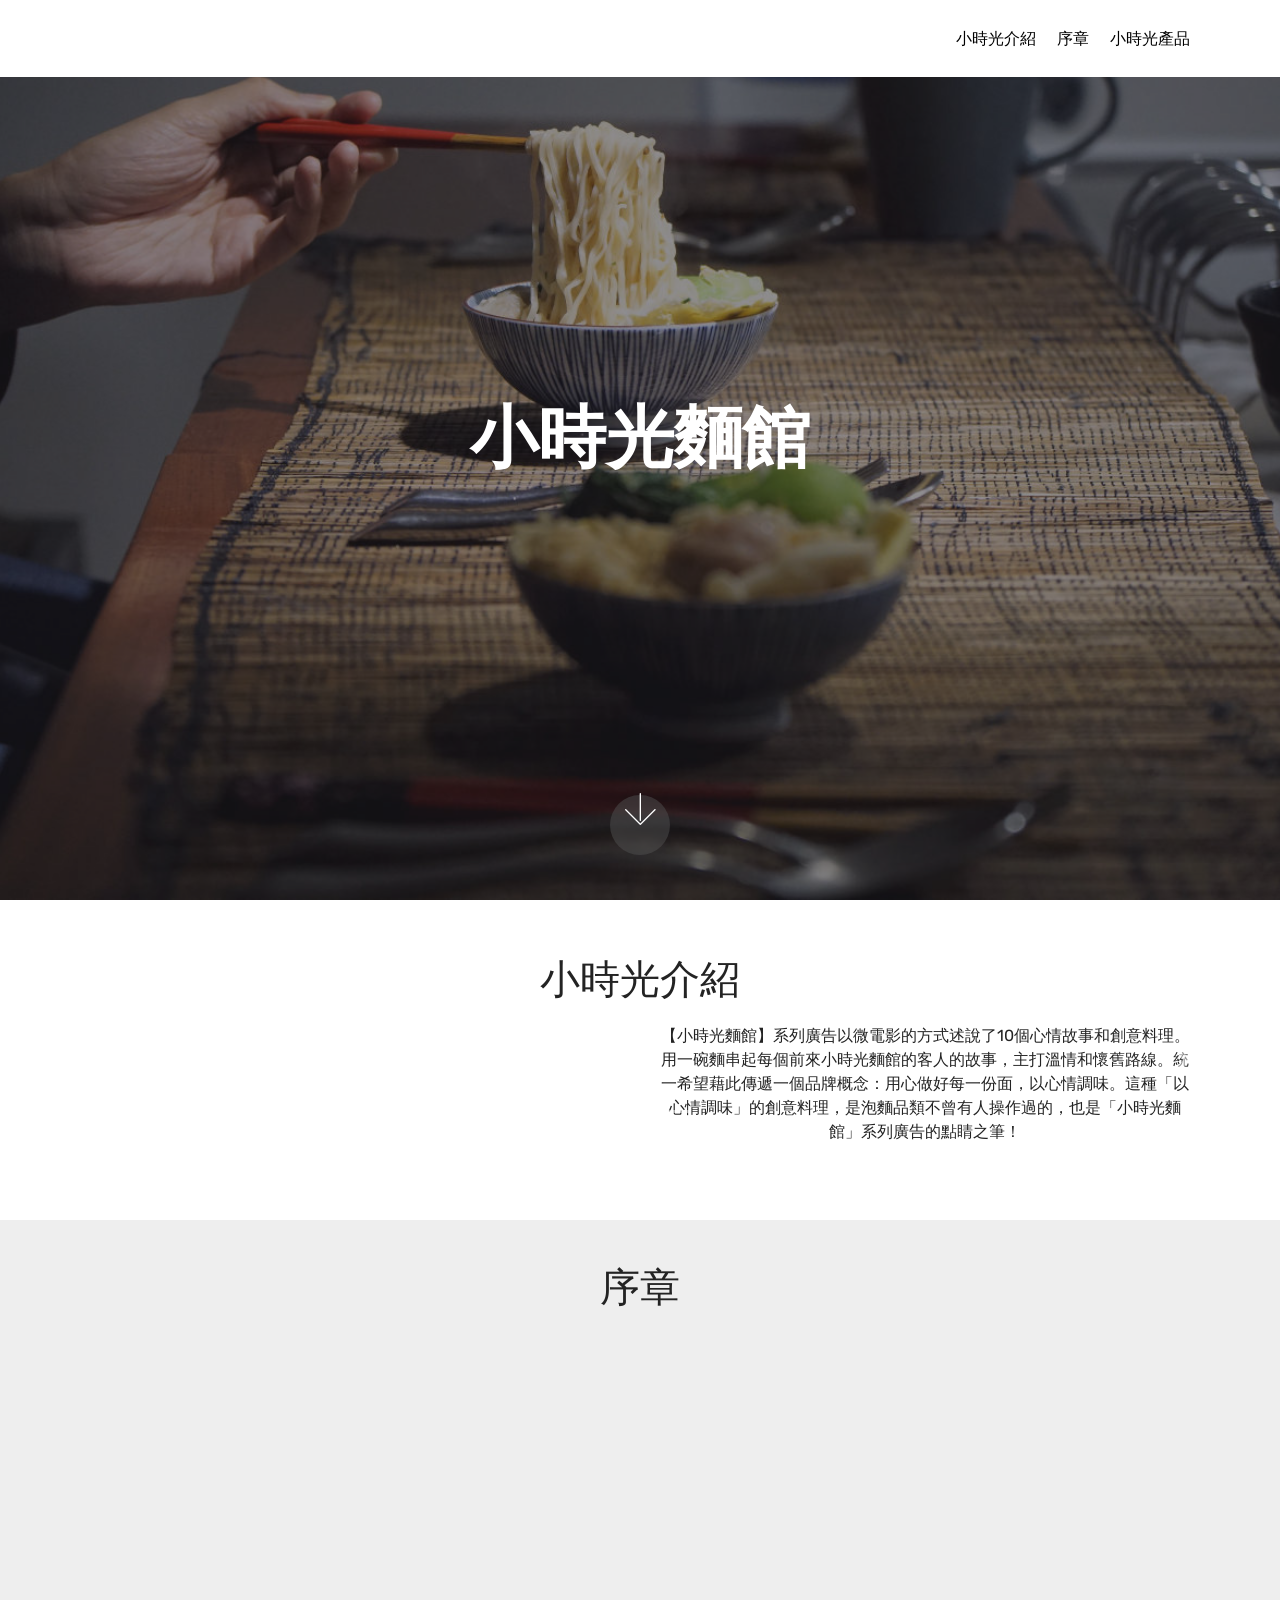
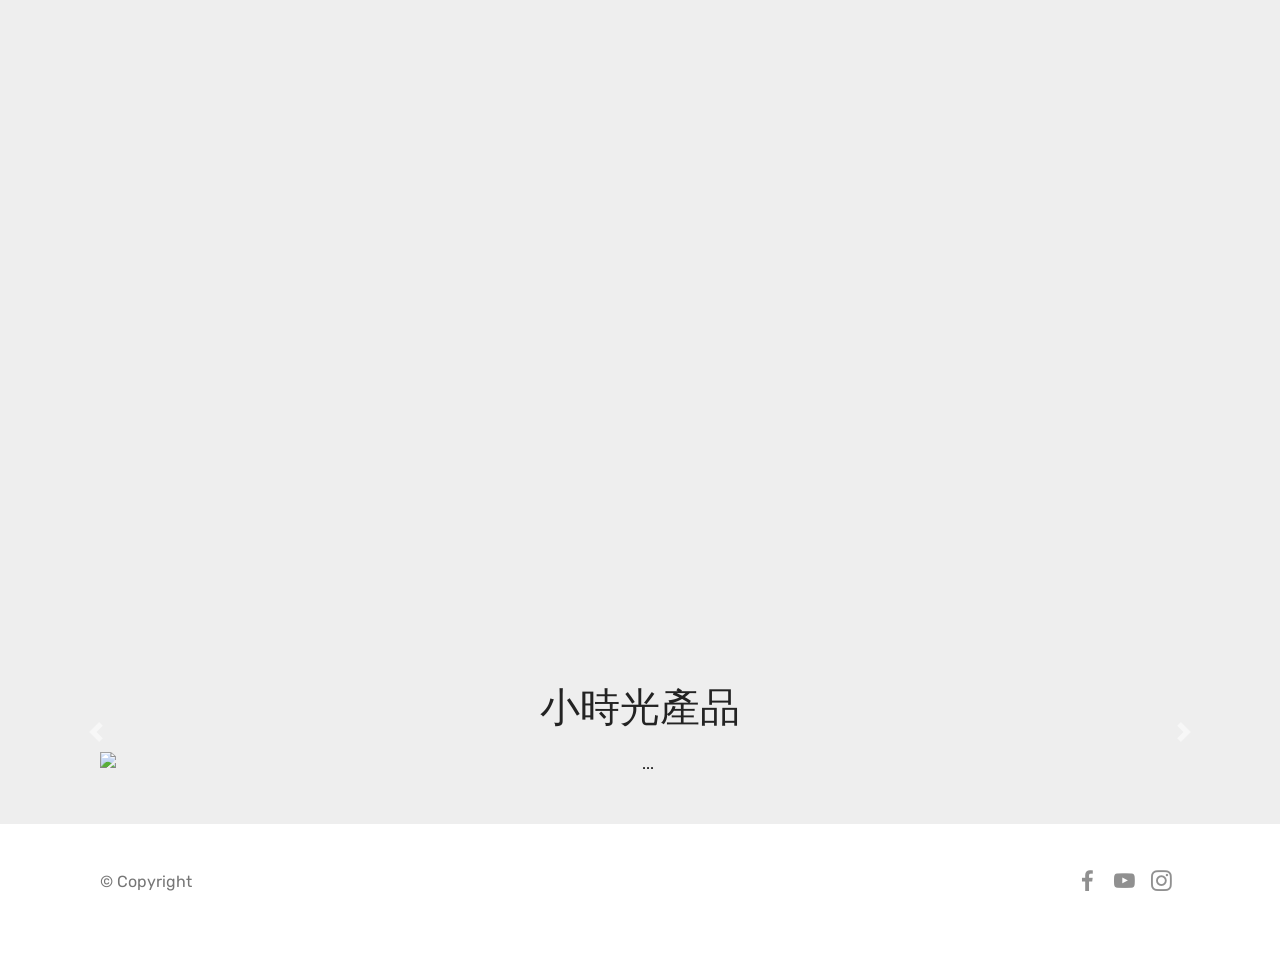
==== commit d5c0ce91: "3/14小時光麵館" ====
--- a/MOBIRISE/index.html
+++ b/MOBIRISE/index.html
@@ -1,7 +1,6 @@
 <!DOCTYPE html>
 <html  >
 <head>
-  <!-- Site made with Mobirise Website Builder v4.12.1, https://mobirise.com -->
   <meta charset="UTF-8">
   <meta http-equiv="X-UA-Compatible" content="IE=edge">
   <meta name="generator" content="Mobirise v4.12.1, mobirise.com">
@@ -9,7 +8,9 @@
   <link rel="shortcut icon" href="assets/images/logo2.png" type="image/x-icon">
   <meta name="description" content="">
   
-  <title>Home</title>
+  <title>統一麵</title>
+
+  <link rel="icon" href="https://www.pecos.com.tw/images/assets/logo_present.png">
   <link rel="stylesheet" href="assets/web/assets/mobirise-icons/mobirise-icons.css">
   <link rel="stylesheet" href="assets/bootstrap/css/bootstrap.min.css">
   <link rel="stylesheet" href="assets/bootstrap/css/bootstrap-grid.min.css">
@@ -24,61 +25,60 @@
   
 </head>
 <body>
-  <section class="menu cid-rTbaGIShiW" once="menu" id="menu1-9">
+  <section class="menu cid-rTby12U9fq" once="menu" id="menu2-k">
 
     
 
-    <nav class="navbar navbar-expand beta-menu navbar-dropdown align-items-center navbar-fixed-top navbar-toggleable-sm">
-        <button class="navbar-toggler navbar-toggler-right" type="button" data-toggle="collapse" data-target="#navbarSupportedContent" aria-controls="navbarSupportedContent" aria-expanded="false" aria-label="Toggle navigation">
-            <div class="hamburger">
-                <span></span>
-                <span></span>
-                <span></span>
-                <span></span>
-            </div>
-        </button>
-        <div class="menu-logo">
-            <div class="navbar-brand">
-                <span class="navbar-logo">
-                    <a href="https://mobirise.co">
-                         <img src="assets/images/logo2.png" alt="Mobirise" style="height: 3.8rem;">
-                    </a>
-                </span>
-                <span class="navbar-caption-wrap">
-                    <a class="navbar-caption text-white display-4" href="https://mobirise.co">
-                        MOBIRISE
-                    </a>
-                </span>
-            </div>
-        </div>
-        <div class="collapse navbar-collapse" id="navbarSupportedContent">
-            <ul class="navbar-nav nav-dropdown" data-app-modern-menu="true">
-                <li class="nav-item">
-                    <a class="nav-link link text-white display-4" href="https://mobirise.co">
-                        <span class="mbri-home mbr-iconfont mbr-iconfont-btn"></span>
-                        Services
-                    </a>
-                </li>
-                <li class="nav-item">
-                    <a class="nav-link link text-white display-4" href="https://mobirise.co">
-                        <span class="mbri-search mbr-iconfont mbr-iconfont-btn"></span>
-                        About Us
-                    </a>
-                </li>
-            </ul>
-            <div class="navbar-buttons mbr-section-btn">
-                <a class="btn btn-sm btn-primary display-4" href="https://mobirise.co">
-                    <span class="mbri-save mbr-iconfont mbr-iconfont-btn "></span>
-                    Try It Now!
+    <nav
+    class="navbar navbar-expand beta-menu navbar-dropdown align-items-center navbar-fixed-top navbar-toggleable-sm">
+    <button class="navbar-toggler navbar-toggler-right" type="button" data-toggle="collapse"
+        data-target="#navbarSupportedContent" aria-controls="navbarSupportedContent" aria-expanded="false"
+        aria-label="Toggle navigation">
+        <div class="hamburger">
+            <span></span>
+            <span></span>
+            <span></span>
+            <span></span>
+        </div>
+    </button>
+    <div class="menu-logo">
+        <div class="navbar-brand">
+            <span class="navbar-logo">
+                <a href="">
+                    <img src="https://www.pecos.com.tw/images/assets/logo_present.png" alt=""
+                        style="height: 3.8rem;">
                 </a>
-            </div>
-        </div>
-    </nav>
-</section>
-
-<section class="engine"><a href="https://mobirise.info/i">free site creation software</a></section><section class="cid-rTbaTUmjxr mbr-fullscreen mbr-parallax-background" id="header2-b">
-
-    
+            </span>
+
+        </div>
+    </div>
+    <div class="collapse navbar-collapse" id="navbarSupportedContent">
+        <ul class="navbar-nav nav-dropdown nav-right" data-app-modern-menu="true">
+            <li class="nav-item">
+                <a class="nav-link link text-black display-4" href="">
+                    小時光介紹
+                </a>
+            </li>
+            <li class="nav-item">
+                <a class="nav-link link text-black display-4" href="">
+                    序章
+                </a>
+            </li>
+            <li class="nav-item">
+                <a class="nav-link link text-black display-4" href="">
+                    小時光產品
+                </a>
+            </li>
+        </ul>
+
+    </div>
+</nav>
+</section>
+
+<section class="engine"><a href="">free site creation software</a></section>
+<section class="cid-rTbaTUmjxr mbr-fullscreen .cid-rTbaTUmjxr" id="header2-b">
+
+
 
     <div class="mbr-overlay" style="opacity: 0.5; background-color: rgb(35, 35, 35);"></div>
 
@@ -86,16 +86,8 @@
         <div class="row justify-content-md-center">
             <div class="mbr-white col-md-10">
                 <h1 class="mbr-section-title mbr-bold pb-3 mbr-fonts-style display-1">
-                    FULL SCREEN INTRO
+                    小時光麵館
                 </h1>
-                
-                <p class="mbr-text pb-3 mbr-fonts-style display-5">
-                    Click any text to edit or style it. Select text to insert a link. Click blue "Gear" icon in the top right corner to hide/show buttons, text, title and change the block background. Click red "+" in the bottom right corner to add a new block. Use the top left menu to create new pages, sites and add themes.
-                </p>
-                <div class="mbr-section-btn">
-                    <a class="btn btn-md btn-secondary display-4" href="https://mobirise.co">LEARN MORE</a>
-                    <a class="btn btn-md btn-white-outline display-4" href="https://mobirise.co">LIVE DEMO</a>
-                </div>
             </div>
         </div>
     </div>
@@ -108,87 +100,174 @@
 
 <section class="mbr-section content4 cid-rTbb9xnFg9" id="content4-e">
 
+    <div id="carouselExampleIndicators" class="carousel slide" data-ride="carousel">
+        <ol class="carousel-indicators">
+            <li data-target="#carouselExampleIndicators" data-slide-to="0" class="active"></li>
+            <li data-target="#carouselExampleIndicators" data-slide-to="1"></li>
+            <li data-target="#carouselExampleIndicators" data-slide-to="2"></li>
+        </ol>
+        <div class="carousel-inner">
+            <div class="container ">
+                <div class="introduction text-center mb-4">
+                <h1>小時光介紹</h1>
+
+                    
+                </div>
+                <div class="row">
+                    <div class="carousel-item active">
+                        <div class="col-sm">
+                            <img src="https://www.brandinlabs.com/wp-content/uploads/2016/07/4723-1459162660.jpg"
+                                alt="">
+
+                        </div>
+                        <div class="col-sm">
+                            <p>【小時光麵館】系列廣告以微電影的方式述說了10個心情故事和創意料理。用一碗麵串起每個前來小時光麵館的客人的故事，主打溫情和懷舊路線。統一希望藉此傳遞一個品牌概念：用心做好每一份面，以心情調味。這種「以心情調味」的創意料理，是泡麵品類不曾有人操作過的，也是「小時光麵館」系列廣告的點睛之筆！
+                            </p>
+                        </div>
+                    </div>
+                    <div class="carousel-item">
+                        <div class="col-sm">
+                            <img src="https://www.brandinlabs.com/wp-content/uploads/2016/07/4723-1459163354.jpg"
+                                alt="">
+
+                        </div>
+                        <div class="col-sm">
+                            <p>小時光麵館製作團隊、ADK Taiwan首席創意長
+                                游明仁指出，「這幾年速食麵銷量受到便利店鮮食等即食食品替代，已呈現停滯下滑的狀態，再加上年輕一代對統一麵熟悉度也不高，因此統一去年提出執行網路compaign
+                                的想法，希望能與年輕一代有效溝通，在鞏固原有市場外，讓統一麵的品牌年輕化，吸引年輕人進入市場。」</p>
+                        </div>
+                    </div>
+
+                    <div class="carousel-item">
+                        <div class="col-sm">
+                            <img src="https://www.brandinlabs.com/wp-content/uploads/2016/07/4723-1459163973.jpg"
+                                alt="">
+
+                        </div>
+                        <div class="col-sm">
+
+                            <p>虛構麵館，用情感做調料改變形象
+                                於是，創意團隊此次顛覆方便麵傳統的「不健康」、方便」、「即食」幾大固有印象，將速食食品與精緻料理聯繫起來塑造話題，改變品牌形象。8
+                                款以「麵」主打的料理，被小時光麵館店長用充滿磁性的嗓音娓娓道來，從家常的肉燥麵到創意的「栗子蛋糕」，每一道面料理都被賦予了一種心情含義。敲擊觀眾心靈的同時，以情感為切入點，讓消費者與品牌產生共鳴。
+                            </p>
+                        </div>
+                    </div>
+
+                    <div class="carousel-item">
+                        <div class="col-sm">
+                            <img src="https://www.brandinlabs.com/wp-content/uploads/2016/07/4723-1459162661.jpg"
+                                alt="">
+
+                        </div>
+                        <div class="col-sm">
+
+                            <p>配套專題網站，成功攬粉
+                                當然，小時光麵館除了在網上（如YouTube 統一麵頻道）、電視上（播出30
+                                秒預告片）上進行宣傳，小時光團隊還精心地打造了「小時光麵館」專題網站。在網站中，用戶不僅可以根據自己的心情點擊觀看影片，還能觀看到微電影原聲帶。更為驚喜的是，網站還專門提供了每道料理的圖文版和影片版的教學食譜，讓對料理感興趣的觀眾也可以跟風DIY
+                                。這一系列舉措，讓統一麵成功虜獲了一大批粉絲。微電影上線3個月，YouTube上點擊量就已經突破了870萬。</p>
+                        </div>
+                    </div>
+
+                </div>
+            </div>
+
+        </div>
+        <a class="carousel-control-prev" href="#carouselExampleIndicators" role="button" data-slide="prev">
+            <span class="carousel-control-prev-icon" aria-hidden="true"></span>
+            <span class="sr-only">Previous</span>
+        </a>
+        <a class="carousel-control-next" href="#carouselExampleIndicators" role="button" data-slide="next">
+            <span class="carousel-control-next-icon" aria-hidden="true"></span>
+            <span class="sr-only">Next</span>
+        </a>
+    </div>
+</section>
+
+<section>
+    <div class="video-title text-center pt-5 pb-4">
+        <h1>序章</h1>
+    </div>
+    <div class="vid-container">
+        <video class="bgvid" autoplay="autoplay" muted="muted" preload="auto" loop>
+            <source src="./assets/images/小時光麵館序章.mp4" type="video/mp4">
+        </video>
+      </div>
+
+</section>
+
+<section >
+
+    <div id="carouselExampleControls" class="carousel slide pb-5" data-ride="carousel">
+
+        <div class="container">
+            <div class="row">
+                <div class="container">
+                    <div class="product-title  text-center mb-4 mt-5">
+                    <h1>小時光產品</h1>
+
+                    </div>
+                    <div class="col-sm">
+                        <div class="carousel-item active">
+                            <img src="https://www.pecos.com.tw/tmp/image/20180416/20180416092026_17878.jpg"
+                                class="d-block w-100" alt="...">
+                        </div>
+                        <div class="carousel-item">
+                            <img src="https://www.pecos.com.tw/tmp/image/20180416/20180416092043_48171.jpg"
+                                class="d-block w-100" alt="...">
+                        </div>
+                        <div class="carousel-item">
+                            <img src="https://www.pecos.com.tw/tmp/image/20180416/20180416092314_43514.jpg"
+                                class="d-block w-100" alt="...">
+                        </div>
+                        <div class="carousel-item">
+                            <img src="https://www.pecos.com.tw/tmp/image/20180416/20180416092337_29994.jpg"
+                                class="d-block w-100" alt="...">
+                        </div>
+
+                    </div>
+
+                </div>
+
+            </div>
+
+        </div>
+
+
+
+
+        <a class="carousel-control-prev" href="#carouselExampleControls" role="button" data-slide="prev">
+            <span class="carousel-control-prev-icon" aria-hidden="true"></span>
+            <span class="sr-only">Previous</span>
+        </a>
+        <a class="carousel-control-next" href="#carouselExampleControls" role="button" data-slide="next">
+            <span class="carousel-control-next-icon" aria-hidden="true"></span>
+            <span class="sr-only">Next</span>
+        </a>
+    </div>
+</section>
+
+
+<section class="cid-rTc90uIvMW" id="footer5-n">
+
     
 
+    
+
     <div class="container">
-        <div class="media-container-row">
-            <div class="title col-12 col-md-8">
-                <h2 class="align-center pb-3 mbr-fonts-style display-2">
-                    Article Title with Solid Background
-                </h2>
-                <h3 class="mbr-section-subtitle align-center mbr-light mbr-fonts-style display-5">
-                    Shape your future web project with sharp design and refine coded functions.
-                </h3>
-                
-            </div>
-        </div>
-    </div>
-</section>
-
-<section class="cid-rTbimi4A7R" id="footer1-j">
-
-    
-
-    
-
-    <div class="container">
-        <div class="media-container-row content text-white">
-            <div class="col-12 col-md-3">
-                <div class="media-wrap">
-                    <a href="https://mobirise.co/">
-                        <img src="assets/images/logo2.png" alt="Mobirise">
-                    </a>
-                </div>
-            </div>
-            <div class="col-12 col-md-3 mbr-fonts-style display-7">
-                <h5 class="pb-3">
-                    Address
-                </h5>
-                <p class="mbr-text">
-                    1234 Street Name
-                    <br>City, AA 99999
-                </p>
-            </div>
-            <div class="col-12 col-md-3 mbr-fonts-style display-7">
-                <h5 class="pb-3">
-                    Contacts
-                </h5>
-                <p class="mbr-text">
-                    Email: support@mobirise.com
-                    <br>Phone: +1 (0) 000 0000 001
-                    <br>Fax: +1 (0) 000 0000 002
-                </p>
-            </div>
-            <div class="col-12 col-md-3 mbr-fonts-style display-7">
-                <h5 class="pb-3">
-                    Links
-                </h5>
-                <p class="mbr-text">
-                    <a class="text-primary" href="https://mobirise.co/">Website builder</a>
-                    <br><a class="text-primary" href="https://mobirise.co/">Download for Windows</a>
-                    <br><a class="text-primary" href="https://mobirise.co/">Download for Mac</a>
-                </p>
-            </div>
-        </div>
         <div class="footer-lower">
-            <div class="media-container-row">
-                <div class="col-sm-12">
-                    <hr>
-                </div>
-            </div>
             <div class="media-container-row mbr-white">
-                <div class="col-sm-6 copyright">
+                <div class="col-md-6 copyright">
                     <p class="mbr-text mbr-fonts-style display-7">
-                        © Copyright 2019 Mobirise - All Rights Reserved
+                        © Copyright
                     </p>
                 </div>
+
+
+
+
                 <div class="col-md-6">
                     <div class="social-list align-right">
-                        <div class="soc-item">
-                            <a href="https://twitter.com/mobirise" target="_blank">
-                                <span class="socicon-twitter socicon mbr-iconfont mbr-iconfont-social"></span>
-                            </a>
-                        </div>
+
                         <div class="soc-item">
                             <a href="https://www.facebook.com/pages/Mobirise/1616226671953247" target="_blank">
                                 <span class="socicon-facebook socicon mbr-iconfont mbr-iconfont-social"></span>
@@ -204,16 +283,7 @@
                                 <span class="socicon-instagram socicon mbr-iconfont mbr-iconfont-social"></span>
                             </a>
                         </div>
-                        <div class="soc-item">
-                            <a href="https://plus.google.com/u/0/+Mobirise" target="_blank">
-                                <span class="socicon-googleplus socicon mbr-iconfont mbr-iconfont-social"></span>
-                            </a>
-                        </div>
-                        <div class="soc-item">
-                            <a href="https://www.behance.net/Mobirise" target="_blank">
-                                <span class="socicon-behance socicon mbr-iconfont mbr-iconfont-social"></span>
-                            </a>
-                        </div>
+
                     </div>
                 </div>
             </div>
@@ -226,10 +296,10 @@
   <script src="assets/popper/popper.min.js"></script>
   <script src="assets/bootstrap/js/bootstrap.min.js"></script>
   <script src="assets/tether/tether.min.js"></script>
+  <script src="assets/parallax/jarallax.min.js"></script>
   <script src="assets/dropdown/js/nav-dropdown.js"></script>
   <script src="assets/dropdown/js/navbar-dropdown.js"></script>
   <script src="assets/touchswipe/jquery.touch-swipe.min.js"></script>
-  <script src="assets/parallax/jarallax.min.js"></script>
   <script src="assets/smoothscroll/smooth-scroll.js"></script>
   <script src="assets/theme/js/script.js"></script>
   
--- a/MOBIRISE/assets/theme/css/style.css
+++ b/MOBIRISE/assets/theme/css/style.css
@@ -1066,4 +1066,86 @@
 	padding: 0;
 	top: 0;
 	left: -2400px;
-}+}
+
+/* video */
+body{
+  padding:0;
+  margin:0;
+}
+.vid-container{
+  position:relative;
+  height:100vh;
+  overflow:hidden;
+}
+.bgvid{
+  position:absolute;
+  left:0;
+  top:0;
+  width:100vw;
+}
+.inner-container{
+  width:400px;
+  height:400px;
+  position:absolute;
+  top:calc(50vh - 200px);
+  left:calc(50vw - 200px);
+  overflow:hidden;
+}
+.bgvid.inner{
+  top:calc(-50vh + 200px);
+  left:calc(-50vw + 200px);
+  filter: url("data:image/svg+xml;utf9,<svg%20version='1.1'%20xmlns='http://www.w3.org/2000/svg'><filter%20id='blur'><feGaussianBlur%20stdDeviation='10'%20/></filter></svg>#blur");
+  -webkit-filter:blur(10px);
+  -ms-filter: blur(10px);
+  -o-filter: blur(10px);
+  filter:blur(10px);
+}
+.box{
+  position:absolute;
+  height:100%;
+  width:100%;
+  font-family:Helvetica;
+  color:#fff;
+  background:rgba(0,0,0,0.13);
+  padding:30px 0px;
+}
+.box h1{
+  text-align:center;
+  margin:30px 0;
+  font-size:30px;
+}
+.box input{
+  display:block;
+  width:300px;
+  margin:20px auto;
+  padding:15px;
+  background:rgba(0,0,0,0.2);
+  color:#fff;
+  border:0;
+}
+.box input:focus,.box input:active,.box button:focus,.box button:active{
+  outline:none;
+}
+.box button{
+  background:#2ecc71;
+  border:0;
+  color:#fff;
+  padding:10px;
+  font-size:20px;
+  width:330px;
+  margin:20px auto;
+  display:block;
+  cursor:pointer;
+}
+.box button:active{
+  background:#27ae60;
+}
+.box p{
+  font-size:14px;
+  text-align:center;
+}
+.box p span{
+  cursor:pointer;
+  color:#666;
+}
--- a/MOBIRISE/assets/mobirise/css/mbr-additional.css
+++ b/MOBIRISE/assets/mobirise/css/mbr-additional.css
@@ -710,26 +710,105 @@
 section.lazy-placeholder:after {
   opacity: 0.3;
 }
-.cid-rTbaGIShiW .navbar {
-  padding: .5rem 0;
-  background: #333333;
+.cid-rTbaTUmjxr {
+  background-image: url("../../../assets/images/小時光麵館.png");
+}
+.cid-rTbb9xnFg9 {
+  padding-top: 60px;
+  padding-bottom: 60px;
+  background-color: #ffffff;
+}
+.cid-rTbb9xnFg9 .mbr-section-subtitle {
+  color: #767676;
+}
+.cid-rTbimi4A7R {
+  padding-top: 60px;
+  padding-bottom: 60px;
+  background-color: #2e2e2e;
+}
+@media (max-width: 767px) {
+  .cid-rTbimi4A7R .content {
+    text-align: center;
+  }
+  .cid-rTbimi4A7R .content > div:not(:last-child) {
+    margin-bottom: 2rem;
+  }
+}
+@media (max-width: 767px) {
+  .cid-rTbimi4A7R .media-wrap {
+    margin-bottom: 1rem;
+  }
+}
+.cid-rTbimi4A7R .media-wrap .mbr-iconfont-logo {
+  font-size: 7.5rem;
+  color: #f36;
+}
+.cid-rTbimi4A7R .media-wrap img {
+  height: 6rem;
+}
+@media (max-width: 767px) {
+  .cid-rTbimi4A7R .footer-lower .copyright {
+    margin-bottom: 1rem;
+    text-align: center;
+  }
+}
+.cid-rTbimi4A7R .footer-lower hr {
+  margin: 1rem 0;
+  border-color: #fff;
+  opacity: .05;
+}
+.cid-rTbimi4A7R .footer-lower .social-list {
+  padding-left: 0;
+  margin-bottom: 0;
+  list-style: none;
+  display: flex;
+  -webkit-flex-wrap: wrap;
+  flex-wrap: wrap;
+  -webkit-justify-content: flex-end;
+  justify-content: flex-end;
+}
+.cid-rTbimi4A7R .footer-lower .social-list .mbr-iconfont-social {
+  font-size: 1.3rem;
+  color: #fff;
+}
+.cid-rTbimi4A7R .footer-lower .social-list .soc-item {
+  margin: 0 .5rem;
+}
+.cid-rTbimi4A7R .footer-lower .social-list a {
+  margin: 0;
+  opacity: .5;
+  -webkit-transition: .2s linear;
+  transition: .2s linear;
+}
+.cid-rTbimi4A7R .footer-lower .social-list a:hover {
+  opacity: 1;
+}
+@media (max-width: 767px) {
+  .cid-rTbimi4A7R .footer-lower .social-list {
+    -webkit-justify-content: center;
+    justify-content: center;
+  }
+}
+.cid-rTby12U9fq .navbar {
+  background: #ffffff;
   transition: none;
   min-height: 77px;
-}
-.cid-rTbaGIShiW .navbar-dropdown.bg-color.transparent.opened {
-  background: #333333;
-}
-.cid-rTbaGIShiW a {
+  padding: .5rem 0;
+}
+.cid-rTby12U9fq .navbar-dropdown.bg-color.transparent.opened {
+  background: #ffffff;
+}
+.cid-rTby12U9fq a {
   font-style: normal;
 }
-.cid-rTbaGIShiW .nav-item span {
+.cid-rTby12U9fq .nav-item span {
   padding-right: 0.4em;
   line-height: 0.5em;
   vertical-align: text-bottom;
   position: relative;
   text-decoration: none;
 }
-.cid-rTbaGIShiW .nav-item a {
+.cid-rTby12U9fq .nav-item a {
   display: -webkit-flex;
   align-items: center;
   justify-content: center;
@@ -738,23 +817,23 @@
   -webkit-align-items: center;
   -webkit-justify-content: center;
 }
-.cid-rTbaGIShiW .nav-item:focus,
-.cid-rTbaGIShiW .nav-link:focus {
+.cid-rTby12U9fq .nav-item:focus,
+.cid-rTby12U9fq .nav-link:focus {
   outline: none;
 }
-.cid-rTbaGIShiW .btn {
+.cid-rTby12U9fq .btn {
   padding: 0.4rem 1.5rem;
   display: -webkit-inline-flex;
   align-items: center;
   -webkit-align-items: center;
 }
-.cid-rTbaGIShiW .btn .mbr-iconfont {
+.cid-rTby12U9fq .btn .mbr-iconfont {
   font-size: 1.6rem;
 }
-.cid-rTbaGIShiW .menu-logo {
+.cid-rTby12U9fq .menu-logo {
   margin-right: auto;
 }
-.cid-rTbaGIShiW .menu-logo .navbar-brand {
+.cid-rTby12U9fq .menu-logo .navbar-brand {
   display: flex;
   margin-left: 5rem;
   padding: 0;
@@ -763,7 +842,7 @@
   -webkit-align-items: center;
   align-items: center;
 }
-.cid-rTbaGIShiW .menu-logo .navbar-brand .navbar-caption-wrap {
+.cid-rTby12U9fq .menu-logo .navbar-brand .navbar-caption-wrap {
   display: flex;
   -webkit-align-items: center;
   align-items: center;
@@ -771,44 +850,44 @@
   min-width: 7rem;
   margin: .3rem 0;
 }
-.cid-rTbaGIShiW .menu-logo .navbar-brand .navbar-caption-wrap .navbar-caption {
+.cid-rTby12U9fq .menu-logo .navbar-brand .navbar-caption-wrap .navbar-caption {
   line-height: 1.2rem !important;
   padding-right: 2rem;
 }
-.cid-rTbaGIShiW .menu-logo .navbar-brand .navbar-logo {
+.cid-rTby12U9fq .menu-logo .navbar-brand .navbar-logo {
   font-size: 4rem;
   transition: font-size 0.25s;
 }
-.cid-rTbaGIShiW .menu-logo .navbar-brand .navbar-logo img {
+.cid-rTby12U9fq .menu-logo .navbar-brand .navbar-logo img {
   display: flex;
 }
-.cid-rTbaGIShiW .menu-logo .navbar-brand .navbar-logo .mbr-iconfont {
+.cid-rTby12U9fq .menu-logo .navbar-brand .navbar-logo .mbr-iconfont {
   transition: font-size 0.25s;
 }
-.cid-rTbaGIShiW .menu-logo .navbar-brand .navbar-logo a {
+.cid-rTby12U9fq .menu-logo .navbar-brand .navbar-logo a {
   display: inline-flex;
 }
-.cid-rTbaGIShiW .navbar-toggleable-sm .navbar-collapse {
+.cid-rTby12U9fq .navbar-toggleable-sm .navbar-collapse {
   justify-content: flex-end;
   -webkit-justify-content: flex-end;
   padding-right: 5rem;
   width: auto;
 }
-.cid-rTbaGIShiW .navbar-toggleable-sm .navbar-collapse .navbar-nav {
+.cid-rTby12U9fq .navbar-toggleable-sm .navbar-collapse .navbar-nav {
   flex-wrap: wrap;
   -webkit-flex-wrap: wrap;
   padding-left: 0;
 }
-.cid-rTbaGIShiW .navbar-toggleable-sm .navbar-collapse .navbar-nav .nav-item {
+.cid-rTby12U9fq .navbar-toggleable-sm .navbar-collapse .navbar-nav .nav-item {
   -webkit-align-self: center;
   align-self: center;
 }
-.cid-rTbaGIShiW .navbar-toggleable-sm .navbar-collapse .navbar-buttons {
+.cid-rTby12U9fq .navbar-toggleable-sm .navbar-collapse .navbar-buttons {
   padding-left: 0;
   padding-bottom: 0;
 }
-.cid-rTbaGIShiW .dropdown .dropdown-menu {
-  background: #333333;
+.cid-rTby12U9fq .dropdown .dropdown-menu {
+  background: #ffffff;
   visibility: hidden;
   position: absolute;
   min-width: 5rem;
@@ -816,20 +895,20 @@
   padding-bottom: 1.4rem;
   text-align: left;
 }
-.cid-rTbaGIShiW .dropdown .dropdown-menu .dropdown-item {
+.cid-rTby12U9fq .dropdown .dropdown-menu .dropdown-item {
   width: auto;
   padding: 0.235em 1.5385em 0.235em 1.5385em !important;
 }
-.cid-rTbaGIShiW .dropdown .dropdown-menu .dropdown-item::after {
+.cid-rTby12U9fq .dropdown .dropdown-menu .dropdown-item::after {
   right: 0.5rem;
 }
-.cid-rTbaGIShiW .dropdown .dropdown-menu .dropdown-submenu {
+.cid-rTby12U9fq .dropdown .dropdown-menu .dropdown-submenu {
   margin: 0;
 }
-.cid-rTbaGIShiW .dropdown.open > .dropdown-menu {
+.cid-rTby12U9fq .dropdown.open > .dropdown-menu {
   visibility: visible;
 }
-.cid-rTbaGIShiW .navbar-toggleable-sm.opened:after {
+.cid-rTby12U9fq .navbar-toggleable-sm.opened:after {
   position: absolute;
   width: 100vw;
   height: 100vh;
@@ -841,28 +920,28 @@
   -webkit-transform: translateY(100%);
   z-index: 1000;
 }
-.cid-rTbaGIShiW .navbar.navbar-short {
+.cid-rTby12U9fq .navbar.navbar-short {
   min-height: 60px;
   transition: all .2s;
 }
-.cid-rTbaGIShiW .navbar.navbar-short .navbar-toggler-right {
+.cid-rTby12U9fq .navbar.navbar-short .navbar-toggler-right {
   top: 20px;
 }
-.cid-rTbaGIShiW .navbar.navbar-short .navbar-logo a {
+.cid-rTby12U9fq .navbar.navbar-short .navbar-logo a {
   font-size: 2.5rem !important;
   line-height: 2.5rem;
   transition: font-size 0.25s;
 }
-.cid-rTbaGIShiW .navbar.navbar-short .navbar-logo a .mbr-iconfont {
+.cid-rTby12U9fq .navbar.navbar-short .navbar-logo a .mbr-iconfont {
   font-size: 2.5rem !important;
 }
-.cid-rTbaGIShiW .navbar.navbar-short .navbar-logo a img {
+.cid-rTby12U9fq .navbar.navbar-short .navbar-logo a img {
   height: 3rem !important;
 }
-.cid-rTbaGIShiW .navbar.navbar-short .navbar-brand {
+.cid-rTby12U9fq .navbar.navbar-short .navbar-brand {
   min-height: 3rem;
 }
-.cid-rTbaGIShiW button.navbar-toggler {
+.cid-rTby12U9fq button.navbar-toggler {
   width: 31px;
   height: 18px;
   cursor: pointer;
@@ -870,105 +949,109 @@
   top: 1.5rem;
   right: 1rem;
 }
-.cid-rTbaGIShiW button.navbar-toggler:focus {
+.cid-rTby12U9fq button.navbar-toggler:focus {
   outline: none;
 }
-.cid-rTbaGIShiW button.navbar-toggler .hamburger span {
+.cid-rTby12U9fq button.navbar-toggler .hamburger span {
   position: absolute;
   right: 0;
   width: 30px;
   height: 2px;
   border-right: 5px;
-  background-color: #ffffff;
-}
-.cid-rTbaGIShiW button.navbar-toggler .hamburger span:nth-child(1) {
+  background-color: #333333;
+}
+.cid-rTby12U9fq button.navbar-toggler .hamburger span:nth-child(1) {
   top: 0;
   transition: all .2s;
 }
-.cid-rTbaGIShiW button.navbar-toggler .hamburger span:nth-child(2) {
+.cid-rTby12U9fq button.navbar-toggler .hamburger span:nth-child(2) {
   top: 8px;
   transition: all .15s;
 }
-.cid-rTbaGIShiW button.navbar-toggler .hamburger span:nth-child(3) {
+.cid-rTby12U9fq button.navbar-toggler .hamburger span:nth-child(3) {
   top: 8px;
   transition: all .15s;
 }
-.cid-rTbaGIShiW button.navbar-toggler .hamburger span:nth-child(4) {
+.cid-rTby12U9fq button.navbar-toggler .hamburger span:nth-child(4) {
   top: 16px;
   transition: all .2s;
 }
-.cid-rTbaGIShiW nav.opened .hamburger span:nth-child(1) {
+.cid-rTby12U9fq nav.opened .hamburger span:nth-child(1) {
   top: 8px;
   width: 0;
   opacity: 0;
   right: 50%;
   transition: all .2s;
 }
-.cid-rTbaGIShiW nav.opened .hamburger span:nth-child(2) {
+.cid-rTby12U9fq nav.opened .hamburger span:nth-child(2) {
   -webkit-transform: rotate(45deg);
   transform: rotate(45deg);
   transition: all .25s;
 }
-.cid-rTbaGIShiW nav.opened .hamburger span:nth-child(3) {
+.cid-rTby12U9fq nav.opened .hamburger span:nth-child(3) {
   -webkit-transform: rotate(-45deg);
   transform: rotate(-45deg);
   transition: all .25s;
 }
-.cid-rTbaGIShiW nav.opened .hamburger span:nth-child(4) {
+.cid-rTby12U9fq nav.opened .hamburger span:nth-child(4) {
   top: 8px;
   width: 0;
   opacity: 0;
   right: 50%;
   transition: all .2s;
 }
-.cid-rTbaGIShiW .collapsed.navbar-expand {
+.cid-rTby12U9fq .collapsed.navbar-expand {
   flex-direction: column;
   -webkit-flex-direction: column;
 }
-.cid-rTbaGIShiW .collapsed .btn {
+.cid-rTby12U9fq .collapsed .btn {
   display: -webkit-flex;
 }
-.cid-rTbaGIShiW .collapsed .navbar-collapse {
+.cid-rTby12U9fq .collapsed .navbar-collapse {
   display: none !important;
   padding-right: 0 !important;
 }
-.cid-rTbaGIShiW .collapsed .navbar-collapse.collapsing,
-.cid-rTbaGIShiW .collapsed .navbar-collapse.show {
+.cid-rTby12U9fq .collapsed .navbar-collapse.collapsing,
+.cid-rTby12U9fq .collapsed .navbar-collapse.show {
   display: block !important;
 }
-.cid-rTbaGIShiW .collapsed .navbar-collapse.collapsing .navbar-nav,
-.cid-rTbaGIShiW .collapsed .navbar-collapse.show .navbar-nav {
+.cid-rTby12U9fq .collapsed .navbar-collapse.collapsing .navbar-nav,
+.cid-rTby12U9fq .collapsed .navbar-collapse.show .navbar-nav {
   display: block;
   text-align: center;
 }
-.cid-rTbaGIShiW .collapsed .navbar-collapse.collapsing .navbar-nav .nav-item,
-.cid-rTbaGIShiW .collapsed .navbar-collapse.show .navbar-nav .nav-item {
+.cid-rTby12U9fq .collapsed .navbar-collapse.collapsing .navbar-nav .nav-item,
+.cid-rTby12U9fq .collapsed .navbar-collapse.show .navbar-nav .nav-item {
   clear: both;
 }
-.cid-rTbaGIShiW .collapsed .navbar-collapse.collapsing .navbar-buttons,
-.cid-rTbaGIShiW .collapsed .navbar-collapse.show .navbar-buttons {
+.cid-rTby12U9fq .collapsed .navbar-collapse.collapsing .navbar-nav .nav-item:last-child,
+.cid-rTby12U9fq .collapsed .navbar-collapse.show .navbar-nav .nav-item:last-child {
+  margin-bottom: 1rem;
+}
+.cid-rTby12U9fq .collapsed .navbar-collapse.collapsing .navbar-buttons,
+.cid-rTby12U9fq .collapsed .navbar-collapse.show .navbar-buttons {
   text-align: center;
 }
-.cid-rTbaGIShiW .collapsed .navbar-collapse.collapsing .navbar-buttons:last-child,
-.cid-rTbaGIShiW .collapsed .navbar-collapse.show .navbar-buttons:last-child {
+.cid-rTby12U9fq .collapsed .navbar-collapse.collapsing .navbar-buttons:last-child,
+.cid-rTby12U9fq .collapsed .navbar-collapse.show .navbar-buttons:last-child {
   margin-bottom: 1rem;
 }
 @media (min-width: 1024px) {
-  .cid-rTbaGIShiW .collapsed:not(.navbar-short) .navbar-collapse {
+  .cid-rTby12U9fq .collapsed:not(.navbar-short) .navbar-collapse {
     max-height: calc(98.5vh - 3.8rem);
   }
 }
-.cid-rTbaGIShiW .collapsed button.navbar-toggler {
+.cid-rTby12U9fq .collapsed button.navbar-toggler {
   display: block;
 }
-.cid-rTbaGIShiW .collapsed .navbar-brand {
+.cid-rTby12U9fq .collapsed .navbar-brand {
   margin-left: 1rem !important;
 }
-.cid-rTbaGIShiW .collapsed .navbar-toggleable-sm {
+.cid-rTby12U9fq .collapsed .navbar-toggleable-sm {
   flex-direction: column;
   -webkit-flex-direction: column;
 }
-.cid-rTbaGIShiW .collapsed .dropdown .dropdown-menu {
+.cid-rTby12U9fq .collapsed .dropdown .dropdown-menu {
   width: 100%;
   text-align: center;
   position: relative;
@@ -981,19 +1064,19 @@
   transition-duration: .5s;
   transition-property: opacity,padding,height;
 }
-.cid-rTbaGIShiW .collapsed .dropdown.open > .dropdown-menu {
+.cid-rTby12U9fq .collapsed .dropdown.open > .dropdown-menu {
   position: relative;
   opacity: 1;
   height: auto;
   padding: 1.4rem 0;
   visibility: visible;
 }
-.cid-rTbaGIShiW .collapsed .dropdown .dropdown-submenu {
+.cid-rTby12U9fq .collapsed .dropdown .dropdown-submenu {
   left: 0;
   text-align: center;
   width: 100%;
 }
-.cid-rTbaGIShiW .collapsed .dropdown .dropdown-toggle[data-toggle="dropdown-submenu"]::after {
+.cid-rTby12U9fq .collapsed .dropdown .dropdown-toggle[data-toggle="dropdown-submenu"]::after {
   margin-top: 0;
   position: inherit;
   right: 0;
@@ -1009,52 +1092,56 @@
   border-left: .30em solid transparent;
 }
 @media (max-width: 1023px) {
-  .cid-rTbaGIShiW .navbar-expand {
+  .cid-rTby12U9fq.navbar-expand {
     flex-direction: column;
     -webkit-flex-direction: column;
   }
-  .cid-rTbaGIShiW img {
+  .cid-rTby12U9fq img {
     height: 3.8rem !important;
   }
-  .cid-rTbaGIShiW .btn {
+  .cid-rTby12U9fq .btn {
     display: -webkit-flex;
   }
-  .cid-rTbaGIShiW button.navbar-toggler {
+  .cid-rTby12U9fq button.navbar-toggler {
     display: block;
   }
-  .cid-rTbaGIShiW .navbar-brand {
+  .cid-rTby12U9fq .navbar-brand {
     margin-left: 1rem !important;
   }
-  .cid-rTbaGIShiW .navbar-toggleable-sm {
+  .cid-rTby12U9fq .navbar-toggleable-sm {
     flex-direction: column;
     -webkit-flex-direction: column;
   }
-  .cid-rTbaGIShiW .navbar-collapse {
+  .cid-rTby12U9fq .navbar-collapse {
     display: none !important;
     padding-right: 0 !important;
   }
-  .cid-rTbaGIShiW .navbar-collapse.collapsing,
-  .cid-rTbaGIShiW .navbar-collapse.show {
+  .cid-rTby12U9fq .navbar-collapse.collapsing,
+  .cid-rTby12U9fq .navbar-collapse.show {
     display: block !important;
   }
-  .cid-rTbaGIShiW .navbar-collapse.collapsing .navbar-nav,
-  .cid-rTbaGIShiW .navbar-collapse.show .navbar-nav {
+  .cid-rTby12U9fq .navbar-collapse.collapsing .navbar-nav,
+  .cid-rTby12U9fq .navbar-collapse.show .navbar-nav {
     display: block;
     text-align: center;
   }
-  .cid-rTbaGIShiW .navbar-collapse.collapsing .navbar-nav .nav-item,
-  .cid-rTbaGIShiW .navbar-collapse.show .navbar-nav .nav-item {
+  .cid-rTby12U9fq .navbar-collapse.collapsing .navbar-nav .nav-item,
+  .cid-rTby12U9fq .navbar-collapse.show .navbar-nav .nav-item {
     clear: both;
   }
-  .cid-rTbaGIShiW .navbar-collapse.collapsing .navbar-buttons,
-  .cid-rTbaGIShiW .navbar-collapse.show .navbar-buttons {
+  .cid-rTby12U9fq .navbar-collapse.collapsing .navbar-nav .nav-item:last-child,
+  .cid-rTby12U9fq .navbar-collapse.show .navbar-nav .nav-item:last-child {
+    margin-bottom: 1rem;
+  }
+  .cid-rTby12U9fq .navbar-collapse.collapsing .navbar-buttons,
+  .cid-rTby12U9fq .navbar-collapse.show .navbar-buttons {
     text-align: center;
   }
-  .cid-rTbaGIShiW .navbar-collapse.collapsing .navbar-buttons:last-child,
-  .cid-rTbaGIShiW .navbar-collapse.show .navbar-buttons:last-child {
+  .cid-rTby12U9fq .navbar-collapse.collapsing .navbar-buttons:last-child,
+  .cid-rTby12U9fq .navbar-collapse.show .navbar-buttons:last-child {
     margin-bottom: 1rem;
   }
-  .cid-rTbaGIShiW .dropdown .dropdown-menu {
+  .cid-rTby12U9fq .dropdown .dropdown-menu {
     width: 100%;
     text-align: center;
     position: relative;
@@ -1067,19 +1154,19 @@
     transition-duration: .5s;
     transition-property: opacity,padding,height;
   }
-  .cid-rTbaGIShiW .dropdown.open > .dropdown-menu {
+  .cid-rTby12U9fq .dropdown.open > .dropdown-menu {
     position: relative;
     opacity: 1;
     height: auto;
     padding: 1.4rem 0;
     visibility: visible;
   }
-  .cid-rTbaGIShiW .dropdown .dropdown-submenu {
+  .cid-rTby12U9fq .dropdown .dropdown-submenu {
     left: 0;
     text-align: center;
     width: 100%;
   }
-  .cid-rTbaGIShiW .dropdown .dropdown-toggle[data-toggle="dropdown-submenu"]::after {
+  .cid-rTby12U9fq .dropdown .dropdown-toggle[data-toggle="dropdown-submenu"]::after {
     margin-top: 0;
     position: inherit;
     right: 0;
@@ -1096,67 +1183,104 @@
   }
 }
 @media (min-width: 767px) {
-  .cid-rTbaGIShiW .menu-logo {
+  .cid-rTby12U9fq .menu-logo {
     flex-shrink: 0;
     -webkit-flex-shrink: 0;
   }
 }
-.cid-rTbaGIShiW .navbar-collapse {
+.cid-rTby12U9fq .navbar-collapse {
   flex-basis: auto;
   -webkit-flex-basis: auto;
 }
-.cid-rTbaGIShiW .nav-link:hover,
-.cid-rTbaGIShiW .dropdown-item:hover {
-  color: #c1c1c1 !important;
-}
-.cid-rTbaTUmjxr {
-  background-image: url("../../../assets/images/background4.jpg");
-}
-.cid-rTbb9xnFg9 {
-  padding-top: 60px;
-  padding-bottom: 60px;
+.cid-rTby12U9fq .nav-link:hover,
+.cid-rTby12U9fq .dropdown-item:hover {
+  color: #767676 !important;
+}
+.cid-rTbJZiKNTq {
+  padding-top: 90px;
+  padding-bottom: 90px;
   background-color: #ffffff;
 }
-.cid-rTbb9xnFg9 .mbr-section-subtitle {
+.cid-rTbJZiKNTq .mbr-section-subtitle {
   color: #767676;
 }
-.cid-rTbimi4A7R {
-  padding-top: 60px;
-  padding-bottom: 60px;
-  background-color: #2e2e2e;
+.cid-rTbJZiKNTq .media-row {
+  display: -webkit-flex;
+  justify-content: center;
+  -webkit-justify-content: center;
+}
+.cid-rTbJZiKNTq .team-item {
+  transition: all .2s;
+  margin-bottom: 2rem;
+}
+.cid-rTbJZiKNTq .team-item .item-image img {
+  width: 100%;
+}
+.cid-rTbJZiKNTq .team-item .item-name p {
+  margin-bottom: 0;
+}
+.cid-rTbJZiKNTq .team-item .item-role p {
+  margin-bottom: 0;
+}
+.cid-rTbJZiKNTq .team-item .item-social {
+  display: -webkit-flex;
+  flex-wrap: wrap;
+  justify-content: center;
+  -webkit-flex-wrap: wrap;
+  -webkit-justify-content: center;
+}
+.cid-rTbJZiKNTq .team-item .item-social .socicon {
+  color: #232323;
+  font-size: 17px;
+}
+.cid-rTbJZiKNTq .team-item .item-caption {
+  background: #efefef;
+}
+.cid-rTbMKseh5B {
+  background: #ffffff;
+}
+.cid-rTbMKseh5B .video-block {
+  margin: auto;
+  width: 100% !important;
+}
+@media (max-width: 768px) {
+  .cid-rTbMKseh5B .video-block {
+    width: 100% !important;
+  }
+}
+.cid-rTc90uIvMW {
+  padding-top: 45px;
+  padding-bottom: 45px;
+  background-color: #ffffff;
 }
 @media (max-width: 767px) {
-  .cid-rTbimi4A7R .content {
-    text-align: center;
-  }
-  .cid-rTbimi4A7R .content > div:not(:last-child) {
-    margin-bottom: 2rem;
-  }
-}
-@media (max-width: 767px) {
-  .cid-rTbimi4A7R .media-wrap {
-    margin-bottom: 1rem;
-  }
-}
-.cid-rTbimi4A7R .media-wrap .mbr-iconfont-logo {
-  font-size: 7.5rem;
-  color: #f36;
-}
-.cid-rTbimi4A7R .media-wrap img {
-  height: 6rem;
-}
-@media (max-width: 767px) {
-  .cid-rTbimi4A7R .footer-lower .copyright {
+  .cid-rTc90uIvMW .media-wrap {
     margin-bottom: 1rem;
     text-align: center;
   }
 }
-.cid-rTbimi4A7R .footer-lower hr {
+.cid-rTc90uIvMW .media-wrap .mbr-iconfont-logo {
+  font-size: 7rem;
+  color: #f36;
+}
+.cid-rTc90uIvMW .media-wrap img {
+  height: 6rem;
+}
+.cid-rTc90uIvMW .mbr-text {
+  color: #767676;
+}
+@media (max-width: 767px) {
+  .cid-rTc90uIvMW .footer-lower .copyright {
+    margin-bottom: 1rem;
+    text-align: center;
+  }
+}
+.cid-rTc90uIvMW .footer-lower hr {
   margin: 1rem 0;
-  border-color: #fff;
+  border-color: #000;
   opacity: .05;
 }
-.cid-rTbimi4A7R .footer-lower .social-list {
+.cid-rTc90uIvMW .footer-lower .social-list {
   padding-left: 0;
   margin-bottom: 0;
   list-style: none;
@@ -1166,24 +1290,24 @@
   -webkit-justify-content: flex-end;
   justify-content: flex-end;
 }
-.cid-rTbimi4A7R .footer-lower .social-list .mbr-iconfont-social {
+.cid-rTc90uIvMW .footer-lower .social-list .mbr-iconfont-social {
   font-size: 1.3rem;
-  color: #fff;
-}
-.cid-rTbimi4A7R .footer-lower .social-list .soc-item {
+  color: #232323;
+}
+.cid-rTc90uIvMW .footer-lower .social-list .soc-item {
   margin: 0 .5rem;
 }
-.cid-rTbimi4A7R .footer-lower .social-list a {
+.cid-rTc90uIvMW .footer-lower .social-list a {
   margin: 0;
   opacity: .5;
   -webkit-transition: .2s linear;
   transition: .2s linear;
 }
-.cid-rTbimi4A7R .footer-lower .social-list a:hover {
+.cid-rTc90uIvMW .footer-lower .social-list a:hover {
   opacity: 1;
 }
 @media (max-width: 767px) {
-  .cid-rTbimi4A7R .footer-lower .social-list {
+  .cid-rTc90uIvMW .footer-lower .social-list {
     -webkit-justify-content: center;
     justify-content: center;
   }
--- a/MOBIRISE/assets/mobirise/css/mbr-additional.css
+++ b/MOBIRISE/assets/mobirise/css/mbr-additional.css
@@ -710,26 +710,105 @@
 section.lazy-placeholder:after {
   opacity: 0.3;
 }
-.cid-rTbaGIShiW .navbar {
-  padding: .5rem 0;
-  background: #333333;
+.cid-rTbaTUmjxr {
+  background-image: url("../../../assets/images/小時光麵館.png");
+}
+.cid-rTbb9xnFg9 {
+  padding-top: 60px;
+  padding-bottom: 60px;
+  background-color: #ffffff;
+}
+.cid-rTbb9xnFg9 .mbr-section-subtitle {
+  color: #767676;
+}
+.cid-rTbimi4A7R {
+  padding-top: 60px;
+  padding-bottom: 60px;
+  background-color: #2e2e2e;
+}
+@media (max-width: 767px) {
+  .cid-rTbimi4A7R .content {
+    text-align: center;
+  }
+  .cid-rTbimi4A7R .content > div:not(:last-child) {
+    margin-bottom: 2rem;
+  }
+}
+@media (max-width: 767px) {
+  .cid-rTbimi4A7R .media-wrap {
+    margin-bottom: 1rem;
+  }
+}
+.cid-rTbimi4A7R .media-wrap .mbr-iconfont-logo {
+  font-size: 7.5rem;
+  color: #f36;
+}
+.cid-rTbimi4A7R .media-wrap img {
+  height: 6rem;
+}
+@media (max-width: 767px) {
+  .cid-rTbimi4A7R .footer-lower .copyright {
+    margin-bottom: 1rem;
+    text-align: center;
+  }
+}
+.cid-rTbimi4A7R .footer-lower hr {
+  margin: 1rem 0;
+  border-color: #fff;
+  opacity: .05;
+}
+.cid-rTbimi4A7R .footer-lower .social-list {
+  padding-left: 0;
+  margin-bottom: 0;
+  list-style: none;
+  display: flex;
+  -webkit-flex-wrap: wrap;
+  flex-wrap: wrap;
+  -webkit-justify-content: flex-end;
+  justify-content: flex-end;
+}
+.cid-rTbimi4A7R .footer-lower .social-list .mbr-iconfont-social {
+  font-size: 1.3rem;
+  color: #fff;
+}
+.cid-rTbimi4A7R .footer-lower .social-list .soc-item {
+  margin: 0 .5rem;
+}
+.cid-rTbimi4A7R .footer-lower .social-list a {
+  margin: 0;
+  opacity: .5;
+  -webkit-transition: .2s linear;
+  transition: .2s linear;
+}
+.cid-rTbimi4A7R .footer-lower .social-list a:hover {
+  opacity: 1;
+}
+@media (max-width: 767px) {
+  .cid-rTbimi4A7R .footer-lower .social-list {
+    -webkit-justify-content: center;
+    justify-content: center;
+  }
+}
+.cid-rTby12U9fq .navbar {
+  background: #ffffff;
   transition: none;
   min-height: 77px;
-}
-.cid-rTbaGIShiW .navbar-dropdown.bg-color.transparent.opened {
-  background: #333333;
-}
-.cid-rTbaGIShiW a {
+  padding: .5rem 0;
+}
+.cid-rTby12U9fq .navbar-dropdown.bg-color.transparent.opened {
+  background: #ffffff;
+}
+.cid-rTby12U9fq a {
   font-style: normal;
 }
-.cid-rTbaGIShiW .nav-item span {
+.cid-rTby12U9fq .nav-item span {
   padding-right: 0.4em;
   line-height: 0.5em;
   vertical-align: text-bottom;
   position: relative;
   text-decoration: none;
 }
-.cid-rTbaGIShiW .nav-item a {
+.cid-rTby12U9fq .nav-item a {
   display: -webkit-flex;
   align-items: center;
   justify-content: center;
@@ -738,23 +817,23 @@
   -webkit-align-items: center;
   -webkit-justify-content: center;
 }
-.cid-rTbaGIShiW .nav-item:focus,
-.cid-rTbaGIShiW .nav-link:focus {
+.cid-rTby12U9fq .nav-item:focus,
+.cid-rTby12U9fq .nav-link:focus {
   outline: none;
 }
-.cid-rTbaGIShiW .btn {
+.cid-rTby12U9fq .btn {
   padding: 0.4rem 1.5rem;
   display: -webkit-inline-flex;
   align-items: center;
   -webkit-align-items: center;
 }
-.cid-rTbaGIShiW .btn .mbr-iconfont {
+.cid-rTby12U9fq .btn .mbr-iconfont {
   font-size: 1.6rem;
 }
-.cid-rTbaGIShiW .menu-logo {
+.cid-rTby12U9fq .menu-logo {
   margin-right: auto;
 }
-.cid-rTbaGIShiW .menu-logo .navbar-brand {
+.cid-rTby12U9fq .menu-logo .navbar-brand {
   display: flex;
   margin-left: 5rem;
   padding: 0;
@@ -763,7 +842,7 @@
   -webkit-align-items: center;
   align-items: center;
 }
-.cid-rTbaGIShiW .menu-logo .navbar-brand .navbar-caption-wrap {
+.cid-rTby12U9fq .menu-logo .navbar-brand .navbar-caption-wrap {
   display: flex;
   -webkit-align-items: center;
   align-items: center;
@@ -771,44 +850,44 @@
   min-width: 7rem;
   margin: .3rem 0;
 }
-.cid-rTbaGIShiW .menu-logo .navbar-brand .navbar-caption-wrap .navbar-caption {
+.cid-rTby12U9fq .menu-logo .navbar-brand .navbar-caption-wrap .navbar-caption {
   line-height: 1.2rem !important;
   padding-right: 2rem;
 }
-.cid-rTbaGIShiW .menu-logo .navbar-brand .navbar-logo {
+.cid-rTby12U9fq .menu-logo .navbar-brand .navbar-logo {
   font-size: 4rem;
   transition: font-size 0.25s;
 }
-.cid-rTbaGIShiW .menu-logo .navbar-brand .navbar-logo img {
+.cid-rTby12U9fq .menu-logo .navbar-brand .navbar-logo img {
   display: flex;
 }
-.cid-rTbaGIShiW .menu-logo .navbar-brand .navbar-logo .mbr-iconfont {
+.cid-rTby12U9fq .menu-logo .navbar-brand .navbar-logo .mbr-iconfont {
   transition: font-size 0.25s;
 }
-.cid-rTbaGIShiW .menu-logo .navbar-brand .navbar-logo a {
+.cid-rTby12U9fq .menu-logo .navbar-brand .navbar-logo a {
   display: inline-flex;
 }
-.cid-rTbaGIShiW .navbar-toggleable-sm .navbar-collapse {
+.cid-rTby12U9fq .navbar-toggleable-sm .navbar-collapse {
   justify-content: flex-end;
   -webkit-justify-content: flex-end;
   padding-right: 5rem;
   width: auto;
 }
-.cid-rTbaGIShiW .navbar-toggleable-sm .navbar-collapse .navbar-nav {
+.cid-rTby12U9fq .navbar-toggleable-sm .navbar-collapse .navbar-nav {
   flex-wrap: wrap;
   -webkit-flex-wrap: wrap;
   padding-left: 0;
 }
-.cid-rTbaGIShiW .navbar-toggleable-sm .navbar-collapse .navbar-nav .nav-item {
+.cid-rTby12U9fq .navbar-toggleable-sm .navbar-collapse .navbar-nav .nav-item {
   -webkit-align-self: center;
   align-self: center;
 }
-.cid-rTbaGIShiW .navbar-toggleable-sm .navbar-collapse .navbar-buttons {
+.cid-rTby12U9fq .navbar-toggleable-sm .navbar-collapse .navbar-buttons {
   padding-left: 0;
   padding-bottom: 0;
 }
-.cid-rTbaGIShiW .dropdown .dropdown-menu {
-  background: #333333;
+.cid-rTby12U9fq .dropdown .dropdown-menu {
+  background: #ffffff;
   visibility: hidden;
   position: absolute;
   min-width: 5rem;
@@ -816,20 +895,20 @@
   padding-bottom: 1.4rem;
   text-align: left;
 }
-.cid-rTbaGIShiW .dropdown .dropdown-menu .dropdown-item {
+.cid-rTby12U9fq .dropdown .dropdown-menu .dropdown-item {
   width: auto;
   padding: 0.235em 1.5385em 0.235em 1.5385em !important;
 }
-.cid-rTbaGIShiW .dropdown .dropdown-menu .dropdown-item::after {
+.cid-rTby12U9fq .dropdown .dropdown-menu .dropdown-item::after {
   right: 0.5rem;
 }
-.cid-rTbaGIShiW .dropdown .dropdown-menu .dropdown-submenu {
+.cid-rTby12U9fq .dropdown .dropdown-menu .dropdown-submenu {
   margin: 0;
 }
-.cid-rTbaGIShiW .dropdown.open > .dropdown-menu {
+.cid-rTby12U9fq .dropdown.open > .dropdown-menu {
   visibility: visible;
 }
-.cid-rTbaGIShiW .navbar-toggleable-sm.opened:after {
+.cid-rTby12U9fq .navbar-toggleable-sm.opened:after {
   position: absolute;
   width: 100vw;
   height: 100vh;
@@ -841,28 +920,28 @@
   -webkit-transform: translateY(100%);
   z-index: 1000;
 }
-.cid-rTbaGIShiW .navbar.navbar-short {
+.cid-rTby12U9fq .navbar.navbar-short {
   min-height: 60px;
   transition: all .2s;
 }
-.cid-rTbaGIShiW .navbar.navbar-short .navbar-toggler-right {
+.cid-rTby12U9fq .navbar.navbar-short .navbar-toggler-right {
   top: 20px;
 }
-.cid-rTbaGIShiW .navbar.navbar-short .navbar-logo a {
+.cid-rTby12U9fq .navbar.navbar-short .navbar-logo a {
   font-size: 2.5rem !important;
   line-height: 2.5rem;
   transition: font-size 0.25s;
 }
-.cid-rTbaGIShiW .navbar.navbar-short .navbar-logo a .mbr-iconfont {
+.cid-rTby12U9fq .navbar.navbar-short .navbar-logo a .mbr-iconfont {
   font-size: 2.5rem !important;
 }
-.cid-rTbaGIShiW .navbar.navbar-short .navbar-logo a img {
+.cid-rTby12U9fq .navbar.navbar-short .navbar-logo a img {
   height: 3rem !important;
 }
-.cid-rTbaGIShiW .navbar.navbar-short .navbar-brand {
+.cid-rTby12U9fq .navbar.navbar-short .navbar-brand {
   min-height: 3rem;
 }
-.cid-rTbaGIShiW button.navbar-toggler {
+.cid-rTby12U9fq button.navbar-toggler {
   width: 31px;
   height: 18px;
   cursor: pointer;
@@ -870,105 +949,109 @@
   top: 1.5rem;
   right: 1rem;
 }
-.cid-rTbaGIShiW button.navbar-toggler:focus {
+.cid-rTby12U9fq button.navbar-toggler:focus {
   outline: none;
 }
-.cid-rTbaGIShiW button.navbar-toggler .hamburger span {
+.cid-rTby12U9fq button.navbar-toggler .hamburger span {
   position: absolute;
   right: 0;
   width: 30px;
   height: 2px;
   border-right: 5px;
-  background-color: #ffffff;
-}
-.cid-rTbaGIShiW button.navbar-toggler .hamburger span:nth-child(1) {
+  background-color: #333333;
+}
+.cid-rTby12U9fq button.navbar-toggler .hamburger span:nth-child(1) {
   top: 0;
   transition: all .2s;
 }
-.cid-rTbaGIShiW button.navbar-toggler .hamburger span:nth-child(2) {
+.cid-rTby12U9fq button.navbar-toggler .hamburger span:nth-child(2) {
   top: 8px;
   transition: all .15s;
 }
-.cid-rTbaGIShiW button.navbar-toggler .hamburger span:nth-child(3) {
+.cid-rTby12U9fq button.navbar-toggler .hamburger span:nth-child(3) {
   top: 8px;
   transition: all .15s;
 }
-.cid-rTbaGIShiW button.navbar-toggler .hamburger span:nth-child(4) {
+.cid-rTby12U9fq button.navbar-toggler .hamburger span:nth-child(4) {
   top: 16px;
   transition: all .2s;
 }
-.cid-rTbaGIShiW nav.opened .hamburger span:nth-child(1) {
+.cid-rTby12U9fq nav.opened .hamburger span:nth-child(1) {
   top: 8px;
   width: 0;
   opacity: 0;
   right: 50%;
   transition: all .2s;
 }
-.cid-rTbaGIShiW nav.opened .hamburger span:nth-child(2) {
+.cid-rTby12U9fq nav.opened .hamburger span:nth-child(2) {
   -webkit-transform: rotate(45deg);
   transform: rotate(45deg);
   transition: all .25s;
 }
-.cid-rTbaGIShiW nav.opened .hamburger span:nth-child(3) {
+.cid-rTby12U9fq nav.opened .hamburger span:nth-child(3) {
   -webkit-transform: rotate(-45deg);
   transform: rotate(-45deg);
   transition: all .25s;
 }
-.cid-rTbaGIShiW nav.opened .hamburger span:nth-child(4) {
+.cid-rTby12U9fq nav.opened .hamburger span:nth-child(4) {
   top: 8px;
   width: 0;
   opacity: 0;
   right: 50%;
   transition: all .2s;
 }
-.cid-rTbaGIShiW .collapsed.navbar-expand {
+.cid-rTby12U9fq .collapsed.navbar-expand {
   flex-direction: column;
   -webkit-flex-direction: column;
 }
-.cid-rTbaGIShiW .collapsed .btn {
+.cid-rTby12U9fq .collapsed .btn {
   display: -webkit-flex;
 }
-.cid-rTbaGIShiW .collapsed .navbar-collapse {
+.cid-rTby12U9fq .collapsed .navbar-collapse {
   display: none !important;
   padding-right: 0 !important;
 }
-.cid-rTbaGIShiW .collapsed .navbar-collapse.collapsing,
-.cid-rTbaGIShiW .collapsed .navbar-collapse.show {
+.cid-rTby12U9fq .collapsed .navbar-collapse.collapsing,
+.cid-rTby12U9fq .collapsed .navbar-collapse.show {
   display: block !important;
 }
-.cid-rTbaGIShiW .collapsed .navbar-collapse.collapsing .navbar-nav,
-.cid-rTbaGIShiW .collapsed .navbar-collapse.show .navbar-nav {
+.cid-rTby12U9fq .collapsed .navbar-collapse.collapsing .navbar-nav,
+.cid-rTby12U9fq .collapsed .navbar-collapse.show .navbar-nav {
   display: block;
   text-align: center;
 }
-.cid-rTbaGIShiW .collapsed .navbar-collapse.collapsing .navbar-nav .nav-item,
-.cid-rTbaGIShiW .collapsed .navbar-collapse.show .navbar-nav .nav-item {
+.cid-rTby12U9fq .collapsed .navbar-collapse.collapsing .navbar-nav .nav-item,
+.cid-rTby12U9fq .collapsed .navbar-collapse.show .navbar-nav .nav-item {
   clear: both;
 }
-.cid-rTbaGIShiW .collapsed .navbar-collapse.collapsing .navbar-buttons,
-.cid-rTbaGIShiW .collapsed .navbar-collapse.show .navbar-buttons {
+.cid-rTby12U9fq .collapsed .navbar-collapse.collapsing .navbar-nav .nav-item:last-child,
+.cid-rTby12U9fq .collapsed .navbar-collapse.show .navbar-nav .nav-item:last-child {
+  margin-bottom: 1rem;
+}
+.cid-rTby12U9fq .collapsed .navbar-collapse.collapsing .navbar-buttons,
+.cid-rTby12U9fq .collapsed .navbar-collapse.show .navbar-buttons {
   text-align: center;
 }
-.cid-rTbaGIShiW .collapsed .navbar-collapse.collapsing .navbar-buttons:last-child,
-.cid-rTbaGIShiW .collapsed .navbar-collapse.show .navbar-buttons:last-child {
+.cid-rTby12U9fq .collapsed .navbar-collapse.collapsing .navbar-buttons:last-child,
+.cid-rTby12U9fq .collapsed .navbar-collapse.show .navbar-buttons:last-child {
   margin-bottom: 1rem;
 }
 @media (min-width: 1024px) {
-  .cid-rTbaGIShiW .collapsed:not(.navbar-short) .navbar-collapse {
+  .cid-rTby12U9fq .collapsed:not(.navbar-short) .navbar-collapse {
     max-height: calc(98.5vh - 3.8rem);
   }
 }
-.cid-rTbaGIShiW .collapsed button.navbar-toggler {
+.cid-rTby12U9fq .collapsed button.navbar-toggler {
   display: block;
 }
-.cid-rTbaGIShiW .collapsed .navbar-brand {
+.cid-rTby12U9fq .collapsed .navbar-brand {
   margin-left: 1rem !important;
 }
-.cid-rTbaGIShiW .collapsed .navbar-toggleable-sm {
+.cid-rTby12U9fq .collapsed .navbar-toggleable-sm {
   flex-direction: column;
   -webkit-flex-direction: column;
 }
-.cid-rTbaGIShiW .collapsed .dropdown .dropdown-menu {
+.cid-rTby12U9fq .collapsed .dropdown .dropdown-menu {
   width: 100%;
   text-align: center;
   position: relative;
@@ -981,19 +1064,19 @@
   transition-duration: .5s;
   transition-property: opacity,padding,height;
 }
-.cid-rTbaGIShiW .collapsed .dropdown.open > .dropdown-menu {
+.cid-rTby12U9fq .collapsed .dropdown.open > .dropdown-menu {
   position: relative;
   opacity: 1;
   height: auto;
   padding: 1.4rem 0;
   visibility: visible;
 }
-.cid-rTbaGIShiW .collapsed .dropdown .dropdown-submenu {
+.cid-rTby12U9fq .collapsed .dropdown .dropdown-submenu {
   left: 0;
   text-align: center;
   width: 100%;
 }
-.cid-rTbaGIShiW .collapsed .dropdown .dropdown-toggle[data-toggle="dropdown-submenu"]::after {
+.cid-rTby12U9fq .collapsed .dropdown .dropdown-toggle[data-toggle="dropdown-submenu"]::after {
   margin-top: 0;
   position: inherit;
   right: 0;
@@ -1009,52 +1092,56 @@
   border-left: .30em solid transparent;
 }
 @media (max-width: 1023px) {
-  .cid-rTbaGIShiW .navbar-expand {
+  .cid-rTby12U9fq.navbar-expand {
     flex-direction: column;
     -webkit-flex-direction: column;
   }
-  .cid-rTbaGIShiW img {
+  .cid-rTby12U9fq img {
     height: 3.8rem !important;
   }
-  .cid-rTbaGIShiW .btn {
+  .cid-rTby12U9fq .btn {
     display: -webkit-flex;
   }
-  .cid-rTbaGIShiW button.navbar-toggler {
+  .cid-rTby12U9fq button.navbar-toggler {
     display: block;
   }
-  .cid-rTbaGIShiW .navbar-brand {
+  .cid-rTby12U9fq .navbar-brand {
     margin-left: 1rem !important;
   }
-  .cid-rTbaGIShiW .navbar-toggleable-sm {
+  .cid-rTby12U9fq .navbar-toggleable-sm {
     flex-direction: column;
     -webkit-flex-direction: column;
   }
-  .cid-rTbaGIShiW .navbar-collapse {
+  .cid-rTby12U9fq .navbar-collapse {
     display: none !important;
     padding-right: 0 !important;
   }
-  .cid-rTbaGIShiW .navbar-collapse.collapsing,
-  .cid-rTbaGIShiW .navbar-collapse.show {
+  .cid-rTby12U9fq .navbar-collapse.collapsing,
+  .cid-rTby12U9fq .navbar-collapse.show {
     display: block !important;
   }
-  .cid-rTbaGIShiW .navbar-collapse.collapsing .navbar-nav,
-  .cid-rTbaGIShiW .navbar-collapse.show .navbar-nav {
+  .cid-rTby12U9fq .navbar-collapse.collapsing .navbar-nav,
+  .cid-rTby12U9fq .navbar-collapse.show .navbar-nav {
     display: block;
     text-align: center;
   }
-  .cid-rTbaGIShiW .navbar-collapse.collapsing .navbar-nav .nav-item,
-  .cid-rTbaGIShiW .navbar-collapse.show .navbar-nav .nav-item {
+  .cid-rTby12U9fq .navbar-collapse.collapsing .navbar-nav .nav-item,
+  .cid-rTby12U9fq .navbar-collapse.show .navbar-nav .nav-item {
     clear: both;
   }
-  .cid-rTbaGIShiW .navbar-collapse.collapsing .navbar-buttons,
-  .cid-rTbaGIShiW .navbar-collapse.show .navbar-buttons {
+  .cid-rTby12U9fq .navbar-collapse.collapsing .navbar-nav .nav-item:last-child,
+  .cid-rTby12U9fq .navbar-collapse.show .navbar-nav .nav-item:last-child {
+    margin-bottom: 1rem;
+  }
+  .cid-rTby12U9fq .navbar-collapse.collapsing .navbar-buttons,
+  .cid-rTby12U9fq .navbar-collapse.show .navbar-buttons {
     text-align: center;
   }
-  .cid-rTbaGIShiW .navbar-collapse.collapsing .navbar-buttons:last-child,
-  .cid-rTbaGIShiW .navbar-collapse.show .navbar-buttons:last-child {
+  .cid-rTby12U9fq .navbar-collapse.collapsing .navbar-buttons:last-child,
+  .cid-rTby12U9fq .navbar-collapse.show .navbar-buttons:last-child {
     margin-bottom: 1rem;
   }
-  .cid-rTbaGIShiW .dropdown .dropdown-menu {
+  .cid-rTby12U9fq .dropdown .dropdown-menu {
     width: 100%;
     text-align: center;
     position: relative;
@@ -1067,19 +1154,19 @@
     transition-duration: .5s;
     transition-property: opacity,padding,height;
   }
-  .cid-rTbaGIShiW .dropdown.open > .dropdown-menu {
+  .cid-rTby12U9fq .dropdown.open > .dropdown-menu {
     position: relative;
     opacity: 1;
     height: auto;
     padding: 1.4rem 0;
     visibility: visible;
   }
-  .cid-rTbaGIShiW .dropdown .dropdown-submenu {
+  .cid-rTby12U9fq .dropdown .dropdown-submenu {
     left: 0;
     text-align: center;
     width: 100%;
   }
-  .cid-rTbaGIShiW .dropdown .dropdown-toggle[data-toggle="dropdown-submenu"]::after {
+  .cid-rTby12U9fq .dropdown .dropdown-toggle[data-toggle="dropdown-submenu"]::after {
     margin-top: 0;
     position: inherit;
     right: 0;
@@ -1096,67 +1183,104 @@
   }
 }
 @media (min-width: 767px) {
-  .cid-rTbaGIShiW .menu-logo {
+  .cid-rTby12U9fq .menu-logo {
     flex-shrink: 0;
     -webkit-flex-shrink: 0;
   }
 }
-.cid-rTbaGIShiW .navbar-collapse {
+.cid-rTby12U9fq .navbar-collapse {
   flex-basis: auto;
   -webkit-flex-basis: auto;
 }
-.cid-rTbaGIShiW .nav-link:hover,
-.cid-rTbaGIShiW .dropdown-item:hover {
-  color: #c1c1c1 !important;
-}
-.cid-rTbaTUmjxr {
-  background-image: url("../../../assets/images/background4.jpg");
-}
-.cid-rTbb9xnFg9 {
-  padding-top: 60px;
-  padding-bottom: 60px;
+.cid-rTby12U9fq .nav-link:hover,
+.cid-rTby12U9fq .dropdown-item:hover {
+  color: #767676 !important;
+}
+.cid-rTbJZiKNTq {
+  padding-top: 90px;
+  padding-bottom: 90px;
   background-color: #ffffff;
 }
-.cid-rTbb9xnFg9 .mbr-section-subtitle {
+.cid-rTbJZiKNTq .mbr-section-subtitle {
   color: #767676;
 }
-.cid-rTbimi4A7R {
-  padding-top: 60px;
-  padding-bottom: 60px;
-  background-color: #2e2e2e;
+.cid-rTbJZiKNTq .media-row {
+  display: -webkit-flex;
+  justify-content: center;
+  -webkit-justify-content: center;
+}
+.cid-rTbJZiKNTq .team-item {
+  transition: all .2s;
+  margin-bottom: 2rem;
+}
+.cid-rTbJZiKNTq .team-item .item-image img {
+  width: 100%;
+}
+.cid-rTbJZiKNTq .team-item .item-name p {
+  margin-bottom: 0;
+}
+.cid-rTbJZiKNTq .team-item .item-role p {
+  margin-bottom: 0;
+}
+.cid-rTbJZiKNTq .team-item .item-social {
+  display: -webkit-flex;
+  flex-wrap: wrap;
+  justify-content: center;
+  -webkit-flex-wrap: wrap;
+  -webkit-justify-content: center;
+}
+.cid-rTbJZiKNTq .team-item .item-social .socicon {
+  color: #232323;
+  font-size: 17px;
+}
+.cid-rTbJZiKNTq .team-item .item-caption {
+  background: #efefef;
+}
+.cid-rTbMKseh5B {
+  background: #ffffff;
+}
+.cid-rTbMKseh5B .video-block {
+  margin: auto;
+  width: 100% !important;
+}
+@media (max-width: 768px) {
+  .cid-rTbMKseh5B .video-block {
+    width: 100% !important;
+  }
+}
+.cid-rTc90uIvMW {
+  padding-top: 45px;
+  padding-bottom: 45px;
+  background-color: #ffffff;
 }
 @media (max-width: 767px) {
-  .cid-rTbimi4A7R .content {
-    text-align: center;
-  }
-  .cid-rTbimi4A7R .content > div:not(:last-child) {
-    margin-bottom: 2rem;
-  }
-}
-@media (max-width: 767px) {
-  .cid-rTbimi4A7R .media-wrap {
-    margin-bottom: 1rem;
-  }
-}
-.cid-rTbimi4A7R .media-wrap .mbr-iconfont-logo {
-  font-size: 7.5rem;
-  color: #f36;
-}
-.cid-rTbimi4A7R .media-wrap img {
-  height: 6rem;
-}
-@media (max-width: 767px) {
-  .cid-rTbimi4A7R .footer-lower .copyright {
+  .cid-rTc90uIvMW .media-wrap {
     margin-bottom: 1rem;
     text-align: center;
   }
 }
-.cid-rTbimi4A7R .footer-lower hr {
+.cid-rTc90uIvMW .media-wrap .mbr-iconfont-logo {
+  font-size: 7rem;
+  color: #f36;
+}
+.cid-rTc90uIvMW .media-wrap img {
+  height: 6rem;
+}
+.cid-rTc90uIvMW .mbr-text {
+  color: #767676;
+}
+@media (max-width: 767px) {
+  .cid-rTc90uIvMW .footer-lower .copyright {
+    margin-bottom: 1rem;
+    text-align: center;
+  }
+}
+.cid-rTc90uIvMW .footer-lower hr {
   margin: 1rem 0;
-  border-color: #fff;
+  border-color: #000;
   opacity: .05;
 }
-.cid-rTbimi4A7R .footer-lower .social-list {
+.cid-rTc90uIvMW .footer-lower .social-list {
   padding-left: 0;
   margin-bottom: 0;
   list-style: none;
@@ -1166,24 +1290,24 @@
   -webkit-justify-content: flex-end;
   justify-content: flex-end;
 }
-.cid-rTbimi4A7R .footer-lower .social-list .mbr-iconfont-social {
+.cid-rTc90uIvMW .footer-lower .social-list .mbr-iconfont-social {
   font-size: 1.3rem;
-  color: #fff;
-}
-.cid-rTbimi4A7R .footer-lower .social-list .soc-item {
+  color: #232323;
+}
+.cid-rTc90uIvMW .footer-lower .social-list .soc-item {
   margin: 0 .5rem;
 }
-.cid-rTbimi4A7R .footer-lower .social-list a {
+.cid-rTc90uIvMW .footer-lower .social-list a {
   margin: 0;
   opacity: .5;
   -webkit-transition: .2s linear;
   transition: .2s linear;
 }
-.cid-rTbimi4A7R .footer-lower .social-list a:hover {
+.cid-rTc90uIvMW .footer-lower .social-list a:hover {
   opacity: 1;
 }
 @media (max-width: 767px) {
-  .cid-rTbimi4A7R .footer-lower .social-list {
+  .cid-rTc90uIvMW .footer-lower .social-list {
     -webkit-justify-content: center;
     justify-content: center;
   }
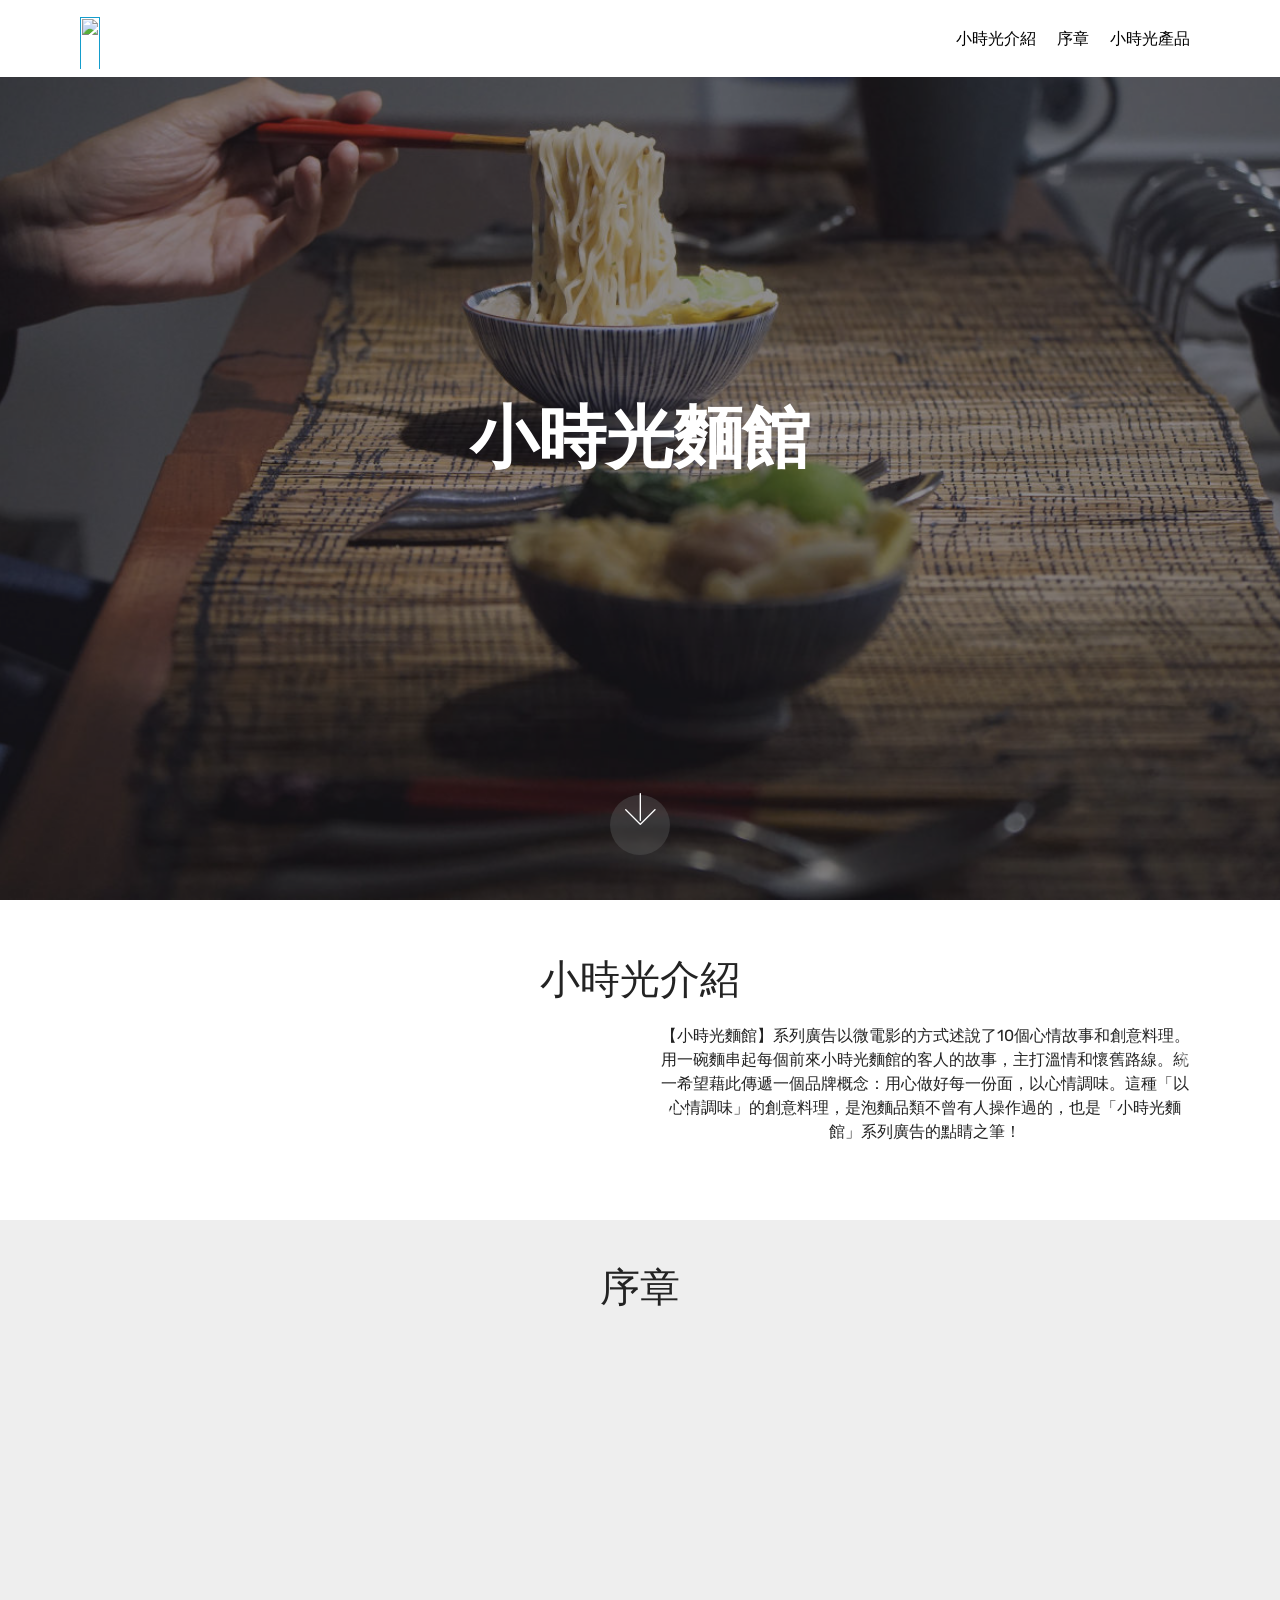
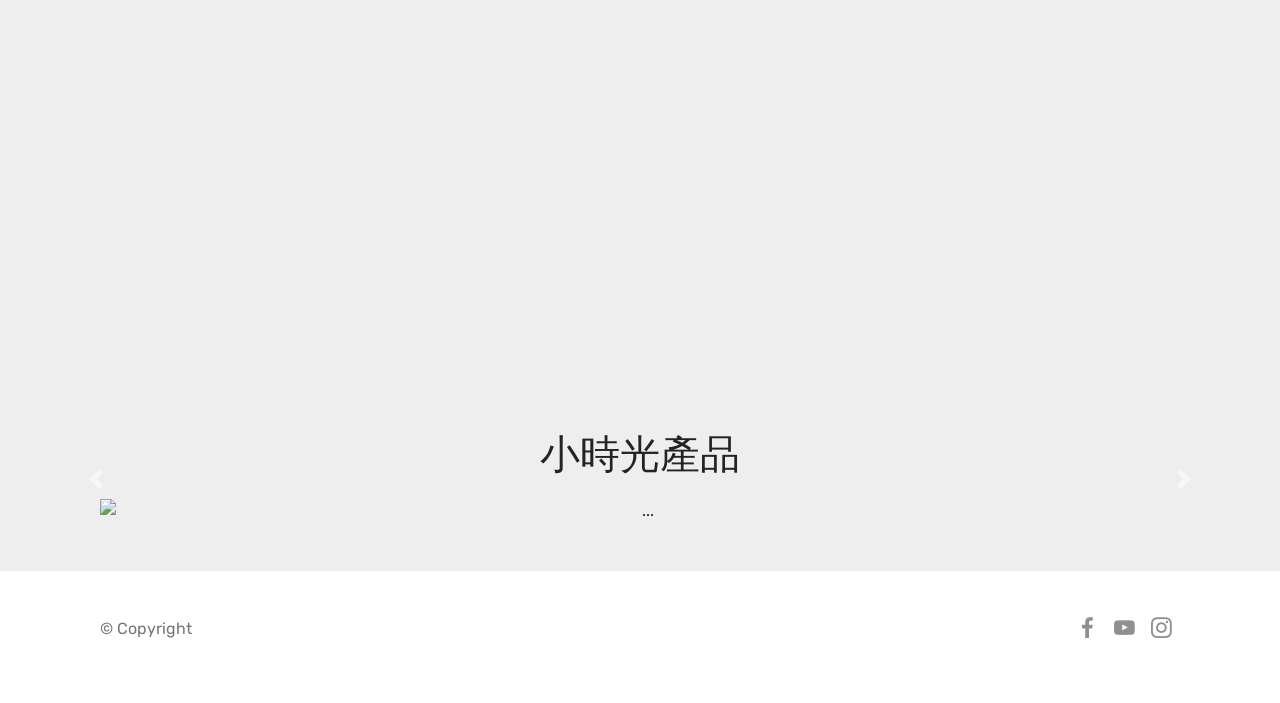
==== commit 190599be: "3/14" ====
--- a/MOBIRISE/index.html
+++ b/MOBIRISE/index.html
@@ -1,308 +1,325 @@
 <!DOCTYPE html>
-<html  >
+<html>
+
 <head>
-  <meta charset="UTF-8">
-  <meta http-equiv="X-UA-Compatible" content="IE=edge">
-  <meta name="generator" content="Mobirise v4.12.1, mobirise.com">
-  <meta name="viewport" content="width=device-width, initial-scale=1, minimum-scale=1">
-  <link rel="shortcut icon" href="assets/images/logo2.png" type="image/x-icon">
-  <meta name="description" content="">
-  
-  <title>統一麵</title>
-
-  <link rel="icon" href="https://www.pecos.com.tw/images/assets/logo_present.png">
-  <link rel="stylesheet" href="assets/web/assets/mobirise-icons/mobirise-icons.css">
-  <link rel="stylesheet" href="assets/bootstrap/css/bootstrap.min.css">
-  <link rel="stylesheet" href="assets/bootstrap/css/bootstrap-grid.min.css">
-  <link rel="stylesheet" href="assets/bootstrap/css/bootstrap-reboot.min.css">
-  <link rel="stylesheet" href="assets/socicon/css/styles.css">
-  <link rel="stylesheet" href="assets/tether/tether.min.css">
-  <link rel="stylesheet" href="assets/dropdown/css/style.css">
-  <link rel="stylesheet" href="assets/theme/css/style.css">
-  <link rel="preload" as="style" href="assets/mobirise/css/mbr-additional.css"><link rel="stylesheet" href="assets/mobirise/css/mbr-additional.css" type="text/css">
-  
-  
-  
+    <meta charset="UTF-8">
+    <meta http-equiv="X-UA-Compatible" content="IE=edge">
+    <meta name="generator" content="Mobirise v4.12.1, mobirise.com">
+    <meta name="viewport" content="width=device-width, initial-scale=1, minimum-scale=1">
+    <link rel="shortcut icon" href="assets/images/logo2.png" type="image/x-icon">
+    <meta name="description" content="">
+
+    <title>統一麵</title>
+
+    <link rel="icon" href="https://www.pecos.com.tw/images/assets/logo_present.png">
+    <link rel="stylesheet" href="assets/web/assets/mobirise-icons/mobirise-icons.css">
+    <link rel="stylesheet" href="assets/bootstrap/css/bootstrap.min.css">
+    <link rel="stylesheet" href="assets/bootstrap/css/bootstrap-grid.min.css">
+    <link rel="stylesheet" href="assets/bootstrap/css/bootstrap-reboot.min.css">
+    <link rel="stylesheet" href="assets/socicon/css/styles.css">
+    <link rel="stylesheet" href="assets/tether/tether.min.css">
+    <link rel="stylesheet" href="assets/dropdown/css/style.css">
+    <link rel="stylesheet" href="assets/theme/css/style.css">
+    <link rel="preload" as="style" href="assets/mobirise/css/mbr-additional.css">
+    <link rel="stylesheet" href="assets/mobirise/css/mbr-additional.css" type="text/css">
+
+    <style>
+        img {
+            width: 100%;
+        }
+
+        video{
+           width: 100%;
+        }
+    </style>
+    
+
 </head>
+
 <body>
-  <section class="menu cid-rTby12U9fq" once="menu" id="menu2-k">
-
+    <section class="menu cid-rTby12U9fq" once="menu" id="menu2-k">
+
+
+
+        <nav
+            class="navbar navbar-expand beta-menu navbar-dropdown align-items-center navbar-fixed-top navbar-toggleable-sm">
+            <button class="navbar-toggler navbar-toggler-right" type="button" data-toggle="collapse"
+                data-target="#navbarSupportedContent" aria-controls="navbarSupportedContent" aria-expanded="false"
+                aria-label="Toggle navigation">
+                <div class="hamburger">
+                    <span></span>
+                    <span></span>
+                    <span></span>
+                    <span></span>
+                </div>
+            </button>
+            <div class="menu-logo">
+                <div class="navbar-brand">
+                    <span class="navbar-logo">
+                        <a href="">
+                            <img src="https://www.pecos.com.tw/images/assets/logo_present.png" alt=""
+                                style="height: 3.8rem;">
+                        </a>
+                    </span>
+
+                </div>
+            </div>
+            <div class="collapse navbar-collapse" id="navbarSupportedContent">
+                <ul class="navbar-nav nav-dropdown nav-right" data-app-modern-menu="true">
+                    <li class="nav-item">
+                        <a class="nav-link link text-black display-4" href="">
+                            小時光介紹
+                        </a>
+                    </li>
+                    <li class="nav-item">
+                        <a class="nav-link link text-black display-4" href="">
+                            序章
+                        </a>
+                    </li>
+                    <li class="nav-item">
+                        <a class="nav-link link text-black display-4" href="">
+                            小時光產品
+                        </a>
+                    </li>
+                </ul>
+
+            </div>
+        </nav>
+    </section>
+
+    <section class="engine"><a href="">free site creation software</a></section>
+    <section class="cid-rTbaTUmjxr mbr-fullscreen .cid-rTbaTUmjxr" id="header2-b">
+
+
+
+        <div class="mbr-overlay" style="opacity: 0.5; background-color: rgb(35, 35, 35);"></div>
+
+        <div class="container align-center">
+            <div class="row justify-content-md-center">
+                <div class="mbr-white col-md-10">
+                    <h1 class="mbr-section-title mbr-bold pb-3 mbr-fonts-style display-1">
+                        小時光麵館
+                    </h1>
+                </div>
+            </div>
+        </div>
+        <div class="mbr-arrow hidden-sm-down" aria-hidden="true">
+            <a href="#next">
+                <i class="mbri-down mbr-iconfont"></i>
+            </a>
+        </div>
+    </section>
+
+    <section class="mbr-section content4 cid-rTbb9xnFg9" id="content4-e">
+
+        <div id="carouselExampleIndicators" class="carousel slide" data-ride="carousel">
+            <ol class="carousel-indicators">
+                <li data-target="#carouselExampleIndicators" data-slide-to="0" class="active"></li>
+                <li data-target="#carouselExampleIndicators" data-slide-to="1"></li>
+                <li data-target="#carouselExampleIndicators" data-slide-to="2"></li>
+            </ol>
+            <div class="carousel-inner">
+                <div class="container ">
+                    <div class="introduction text-center mb-4">
+                        <h1>小時光介紹</h1>
+
+
+                    </div>
+                    <div class="row">
+                        <div class="carousel-item flex-wrap active">
+                            <div class="col-sm">
+                                <img src="https://www.brandinlabs.com/wp-content/uploads/2016/07/4723-1459162660.jpg"
+                                    alt="">
+
+                            </div>
+                            <div class="col-sm">
+                                <p>【小時光麵館】系列廣告以微電影的方式述說了10個心情故事和創意料理。用一碗麵串起每個前來小時光麵館的客人的故事，主打溫情和懷舊路線。統一希望藉此傳遞一個品牌概念：用心做好每一份面，以心情調味。這種「以心情調味」的創意料理，是泡麵品類不曾有人操作過的，也是「小時光麵館」系列廣告的點睛之筆！
+                                </p>
+                            </div>
+                        </div>
+                        <div class="carousel-item flex-wrap">
+                            <div class="col-sm">
+                                <img src="https://www.brandinlabs.com/wp-content/uploads/2016/07/4723-1459163354.jpg"
+                                    alt="">
+
+                            </div>
+                            <div class="col-sm">
+                                <p>小時光麵館製作團隊、ADK Taiwan首席創意長
+                                    游明仁指出，「這幾年速食麵銷量受到便利店鮮食等即食食品替代，已呈現停滯下滑的狀態，再加上年輕一代對統一麵熟悉度也不高，因此統一去年提出執行網路compaign
+                                    的想法，希望能與年輕一代有效溝通，在鞏固原有市場外，讓統一麵的品牌年輕化，吸引年輕人進入市場。」</p>
+                            </div>
+                        </div>
+
+                        <div class="carousel-item flex-wrap">
+                            <div class="col-sm">
+                                <img src="https://www.brandinlabs.com/wp-content/uploads/2016/07/4723-1459163973.jpg"
+                                    alt="">
+
+                            </div>
+                            <div class="col-sm">
+
+                                <p>虛構麵館，用情感做調料改變形象
+                                    於是，創意團隊此次顛覆方便麵傳統的「不健康」、方便」、「即食」幾大固有印象，將速食食品與精緻料理聯繫起來塑造話題，改變品牌形象。8
+                                    款以「麵」主打的料理，被小時光麵館店長用充滿磁性的嗓音娓娓道來，從家常的肉燥麵到創意的「栗子蛋糕」，每一道面料理都被賦予了一種心情含義。敲擊觀眾心靈的同時，以情感為切入點，讓消費者與品牌產生共鳴。
+                                </p>
+                            </div>
+                        </div>
+
+                        <div class="carousel-item flex-wrap">
+                            <div class="col-sm">
+                                <img src="https://www.brandinlabs.com/wp-content/uploads/2016/07/4723-1459162661.jpg"
+                                    alt="">
+
+                            </div>
+                            <div class="col-sm">
+
+                                <p>配套專題網站，成功攬粉
+                                    當然，小時光麵館除了在網上（如YouTube 統一麵頻道）、電視上（播出30
+                                    秒預告片）上進行宣傳，小時光團隊還精心地打造了「小時光麵館」專題網站。在網站中，用戶不僅可以根據自己的心情點擊觀看影片，還能觀看到微電影原聲帶。更為驚喜的是，網站還專門提供了每道料理的圖文版和影片版的教學食譜，讓對料理感興趣的觀眾也可以跟風DIY
+                                    。這一系列舉措，讓統一麵成功虜獲了一大批粉絲。微電影上線3個月，YouTube上點擊量就已經突破了870萬。</p>
+                            </div>
+                        </div>
+
+                    </div>
+                </div>
+
+            </div>
+            <a class="carousel-control-prev" href="#carouselExampleIndicators" role="button" data-slide="prev">
+                <span class="carousel-control-prev-icon" aria-hidden="true"></span>
+                <span class="sr-only">Previous</span>
+            </a>
+            <a class="carousel-control-next" href="#carouselExampleIndicators" role="button" data-slide="next">
+                <span class="carousel-control-next-icon" aria-hidden="true"></span>
+                <span class="sr-only">Next</span>
+            </a>
+        </div>
+    </section>
+
+
+    <section >
+        <div class="video-title text-center pt-5 pb-4">
+            <h1>序章</h1>
+        </div>
+        <div class="video">
+        <video autoplay="" muted="" loop="" id="" class="">
+            <source  src="./assets/images/小時光麵館序章.mp4" type="video/mp4">
+        </video>
+
+        </div>
+
+
+    </section>
     
 
-    <nav
-    class="navbar navbar-expand beta-menu navbar-dropdown align-items-center navbar-fixed-top navbar-toggleable-sm">
-    <button class="navbar-toggler navbar-toggler-right" type="button" data-toggle="collapse"
-        data-target="#navbarSupportedContent" aria-controls="navbarSupportedContent" aria-expanded="false"
-        aria-label="Toggle navigation">
-        <div class="hamburger">
-            <span></span>
-            <span></span>
-            <span></span>
-            <span></span>
-        </div>
-    </button>
-    <div class="menu-logo">
-        <div class="navbar-brand">
-            <span class="navbar-logo">
-                <a href="">
-                    <img src="https://www.pecos.com.tw/images/assets/logo_present.png" alt=""
-                        style="height: 3.8rem;">
-                </a>
-            </span>
-
-        </div>
-    </div>
-    <div class="collapse navbar-collapse" id="navbarSupportedContent">
-        <ul class="navbar-nav nav-dropdown nav-right" data-app-modern-menu="true">
-            <li class="nav-item">
-                <a class="nav-link link text-black display-4" href="">
-                    小時光介紹
-                </a>
-            </li>
-            <li class="nav-item">
-                <a class="nav-link link text-black display-4" href="">
-                    序章
-                </a>
-            </li>
-            <li class="nav-item">
-                <a class="nav-link link text-black display-4" href="">
-                    小時光產品
-                </a>
-            </li>
-        </ul>
-
-    </div>
-</nav>
-</section>
-
-<section class="engine"><a href="">free site creation software</a></section>
-<section class="cid-rTbaTUmjxr mbr-fullscreen .cid-rTbaTUmjxr" id="header2-b">
-
-
-
-    <div class="mbr-overlay" style="opacity: 0.5; background-color: rgb(35, 35, 35);"></div>
-
-    <div class="container align-center">
-        <div class="row justify-content-md-center">
-            <div class="mbr-white col-md-10">
-                <h1 class="mbr-section-title mbr-bold pb-3 mbr-fonts-style display-1">
-                    小時光麵館
-                </h1>
-            </div>
-        </div>
-    </div>
-    <div class="mbr-arrow hidden-sm-down" aria-hidden="true">
-        <a href="#next">
-            <i class="mbri-down mbr-iconfont"></i>
-        </a>
-    </div>
-</section>
-
-<section class="mbr-section content4 cid-rTbb9xnFg9" id="content4-e">
-
-    <div id="carouselExampleIndicators" class="carousel slide" data-ride="carousel">
-        <ol class="carousel-indicators">
-            <li data-target="#carouselExampleIndicators" data-slide-to="0" class="active"></li>
-            <li data-target="#carouselExampleIndicators" data-slide-to="1"></li>
-            <li data-target="#carouselExampleIndicators" data-slide-to="2"></li>
-        </ol>
-        <div class="carousel-inner">
-            <div class="container ">
-                <div class="introduction text-center mb-4">
-                <h1>小時光介紹</h1>
-
-                    
-                </div>
+    <section>
+
+        <div id="carouselExampleControls" class="carousel slide pb-5" data-ride="carousel">
+
+            <div class="container">
                 <div class="row">
-                    <div class="carousel-item active">
+                    <div class="container">
+                        <div class="product-title  text-center mb-4 mt-5">
+                            <h1>小時光產品</h1>
+
+                        </div>
                         <div class="col-sm">
-                            <img src="https://www.brandinlabs.com/wp-content/uploads/2016/07/4723-1459162660.jpg"
-                                alt="">
-
-                        </div>
-                        <div class="col-sm">
-                            <p>【小時光麵館】系列廣告以微電影的方式述說了10個心情故事和創意料理。用一碗麵串起每個前來小時光麵館的客人的故事，主打溫情和懷舊路線。統一希望藉此傳遞一個品牌概念：用心做好每一份面，以心情調味。這種「以心情調味」的創意料理，是泡麵品類不曾有人操作過的，也是「小時光麵館」系列廣告的點睛之筆！
-                            </p>
-                        </div>
-                    </div>
-                    <div class="carousel-item">
-                        <div class="col-sm">
-                            <img src="https://www.brandinlabs.com/wp-content/uploads/2016/07/4723-1459163354.jpg"
-                                alt="">
-
-                        </div>
-                        <div class="col-sm">
-                            <p>小時光麵館製作團隊、ADK Taiwan首席創意長
-                                游明仁指出，「這幾年速食麵銷量受到便利店鮮食等即食食品替代，已呈現停滯下滑的狀態，再加上年輕一代對統一麵熟悉度也不高，因此統一去年提出執行網路compaign
-                                的想法，希望能與年輕一代有效溝通，在鞏固原有市場外，讓統一麵的品牌年輕化，吸引年輕人進入市場。」</p>
-                        </div>
-                    </div>
-
-                    <div class="carousel-item">
-                        <div class="col-sm">
-                            <img src="https://www.brandinlabs.com/wp-content/uploads/2016/07/4723-1459163973.jpg"
-                                alt="">
-
-                        </div>
-                        <div class="col-sm">
-
-                            <p>虛構麵館，用情感做調料改變形象
-                                於是，創意團隊此次顛覆方便麵傳統的「不健康」、方便」、「即食」幾大固有印象，將速食食品與精緻料理聯繫起來塑造話題，改變品牌形象。8
-                                款以「麵」主打的料理，被小時光麵館店長用充滿磁性的嗓音娓娓道來，從家常的肉燥麵到創意的「栗子蛋糕」，每一道面料理都被賦予了一種心情含義。敲擊觀眾心靈的同時，以情感為切入點，讓消費者與品牌產生共鳴。
-                            </p>
-                        </div>
-                    </div>
-
-                    <div class="carousel-item">
-                        <div class="col-sm">
-                            <img src="https://www.brandinlabs.com/wp-content/uploads/2016/07/4723-1459162661.jpg"
-                                alt="">
-
-                        </div>
-                        <div class="col-sm">
-
-                            <p>配套專題網站，成功攬粉
-                                當然，小時光麵館除了在網上（如YouTube 統一麵頻道）、電視上（播出30
-                                秒預告片）上進行宣傳，小時光團隊還精心地打造了「小時光麵館」專題網站。在網站中，用戶不僅可以根據自己的心情點擊觀看影片，還能觀看到微電影原聲帶。更為驚喜的是，網站還專門提供了每道料理的圖文版和影片版的教學食譜，讓對料理感興趣的觀眾也可以跟風DIY
-                                。這一系列舉措，讓統一麵成功虜獲了一大批粉絲。微電影上線3個月，YouTube上點擊量就已經突破了870萬。</p>
-                        </div>
-                    </div>
-
-                </div>
-            </div>
-
-        </div>
-        <a class="carousel-control-prev" href="#carouselExampleIndicators" role="button" data-slide="prev">
-            <span class="carousel-control-prev-icon" aria-hidden="true"></span>
-            <span class="sr-only">Previous</span>
-        </a>
-        <a class="carousel-control-next" href="#carouselExampleIndicators" role="button" data-slide="next">
-            <span class="carousel-control-next-icon" aria-hidden="true"></span>
-            <span class="sr-only">Next</span>
-        </a>
-    </div>
-</section>
-
-<section>
-    <div class="video-title text-center pt-5 pb-4">
-        <h1>序章</h1>
-    </div>
-    <div class="vid-container">
-        <video class="bgvid" autoplay="autoplay" muted="muted" preload="auto" loop>
-            <source src="./assets/images/小時光麵館序章.mp4" type="video/mp4">
-        </video>
-      </div>
-
-</section>
-
-<section >
-
-    <div id="carouselExampleControls" class="carousel slide pb-5" data-ride="carousel">
+                            <div class="carousel-item active">
+                                <img src="https://www.pecos.com.tw/tmp/image/20180416/20180416092026_17878.jpg"
+                                    class="d-block w-100" alt="...">
+                            </div>
+                            <div class="carousel-item">
+                                <img src="https://www.pecos.com.tw/tmp/image/20180416/20180416092043_48171.jpg"
+                                    class="d-block w-100" alt="...">
+                            </div>
+                            <div class="carousel-item">
+                                <img src="https://www.pecos.com.tw/tmp/image/20180416/20180416092314_43514.jpg"
+                                    class="d-block w-100" alt="...">
+                            </div>
+                            <div class="carousel-item">
+                                <img src="https://www.pecos.com.tw/tmp/image/20180416/20180416092337_29994.jpg"
+                                    class="d-block w-100" alt="...">
+                            </div>
+
+                        </div>
+
+                    </div>
+
+                </div>
+
+            </div>
+
+
+
+
+            <a class="carousel-control-prev" href="#carouselExampleControls" role="button" data-slide="prev">
+                <span class="carousel-control-prev-icon" aria-hidden="true"></span>
+                <span class="sr-only">Previous</span>
+            </a>
+            <a class="carousel-control-next" href="#carouselExampleControls" role="button" data-slide="next">
+                <span class="carousel-control-next-icon" aria-hidden="true"></span>
+                <span class="sr-only">Next</span>
+            </a>
+        </div>
+    </section>
+
+
+    <section class="cid-rTc90uIvMW" id="footer5-n">
+
+
+
+
 
         <div class="container">
-            <div class="row">
-                <div class="container">
-                    <div class="product-title  text-center mb-4 mt-5">
-                    <h1>小時光產品</h1>
-
-                    </div>
-                    <div class="col-sm">
-                        <div class="carousel-item active">
-                            <img src="https://www.pecos.com.tw/tmp/image/20180416/20180416092026_17878.jpg"
-                                class="d-block w-100" alt="...">
-                        </div>
-                        <div class="carousel-item">
-                            <img src="https://www.pecos.com.tw/tmp/image/20180416/20180416092043_48171.jpg"
-                                class="d-block w-100" alt="...">
-                        </div>
-                        <div class="carousel-item">
-                            <img src="https://www.pecos.com.tw/tmp/image/20180416/20180416092314_43514.jpg"
-                                class="d-block w-100" alt="...">
-                        </div>
-                        <div class="carousel-item">
-                            <img src="https://www.pecos.com.tw/tmp/image/20180416/20180416092337_29994.jpg"
-                                class="d-block w-100" alt="...">
-                        </div>
-
-                    </div>
-
-                </div>
-
-            </div>
-
-        </div>
-
-
-
-
-        <a class="carousel-control-prev" href="#carouselExampleControls" role="button" data-slide="prev">
-            <span class="carousel-control-prev-icon" aria-hidden="true"></span>
-            <span class="sr-only">Previous</span>
-        </a>
-        <a class="carousel-control-next" href="#carouselExampleControls" role="button" data-slide="next">
-            <span class="carousel-control-next-icon" aria-hidden="true"></span>
-            <span class="sr-only">Next</span>
-        </a>
-    </div>
-</section>
-
-
-<section class="cid-rTc90uIvMW" id="footer5-n">
-
-    
-
-    
-
-    <div class="container">
-        <div class="footer-lower">
-            <div class="media-container-row mbr-white">
-                <div class="col-md-6 copyright">
-                    <p class="mbr-text mbr-fonts-style display-7">
-                        © Copyright
-                    </p>
-                </div>
-
-
-
-
-                <div class="col-md-6">
-                    <div class="social-list align-right">
-
-                        <div class="soc-item">
-                            <a href="https://www.facebook.com/pages/Mobirise/1616226671953247" target="_blank">
-                                <span class="socicon-facebook socicon mbr-iconfont mbr-iconfont-social"></span>
-                            </a>
-                        </div>
-                        <div class="soc-item">
-                            <a href="https://www.youtube.com/c/mobirise" target="_blank">
-                                <span class="socicon-youtube socicon mbr-iconfont mbr-iconfont-social"></span>
-                            </a>
-                        </div>
-                        <div class="soc-item">
-                            <a href="https://instagram.com/mobirise" target="_blank">
-                                <span class="socicon-instagram socicon mbr-iconfont mbr-iconfont-social"></span>
-                            </a>
-                        </div>
-
-                    </div>
-                </div>
-            </div>
-        </div>
-    </div>
-</section>
-
-
-  <script src="assets/web/assets/jquery/jquery.min.js"></script>
-  <script src="assets/popper/popper.min.js"></script>
-  <script src="assets/bootstrap/js/bootstrap.min.js"></script>
-  <script src="assets/tether/tether.min.js"></script>
-  <script src="assets/parallax/jarallax.min.js"></script>
-  <script src="assets/dropdown/js/nav-dropdown.js"></script>
-  <script src="assets/dropdown/js/navbar-dropdown.js"></script>
-  <script src="assets/touchswipe/jquery.touch-swipe.min.js"></script>
-  <script src="assets/smoothscroll/smooth-scroll.js"></script>
-  <script src="assets/theme/js/script.js"></script>
-  
-  
+            <div class="footer-lower">
+                <div class="media-container-row mbr-white">
+                    <div class="col-md-6 copyright">
+                        <p class="mbr-text mbr-fonts-style display-7">
+                            © Copyright
+                        </p>
+                    </div>
+
+
+
+
+                    <div class="col-md-6">
+                        <div class="social-list align-right">
+
+                            <div class="soc-item">
+                                <a href="https://www.facebook.com/pages/Mobirise/1616226671953247" target="_blank">
+                                    <span class="socicon-facebook socicon mbr-iconfont mbr-iconfont-social"></span>
+                                </a>
+                            </div>
+                            <div class="soc-item">
+                                <a href="https://www.youtube.com/c/mobirise" target="_blank">
+                                    <span class="socicon-youtube socicon mbr-iconfont mbr-iconfont-social"></span>
+                                </a>
+                            </div>
+                            <div class="soc-item">
+                                <a href="https://instagram.com/mobirise" target="_blank">
+                                    <span class="socicon-instagram socicon mbr-iconfont mbr-iconfont-social"></span>
+                                </a>
+                            </div>
+
+                        </div>
+                    </div>
+                </div>
+            </div>
+        </div>
+    </section>
+
+
+    <script src="assets/web/assets/jquery/jquery.min.js"></script>
+    <script src="assets/popper/popper.min.js"></script>
+    <script src="assets/bootstrap/js/bootstrap.min.js"></script>
+    <script src="assets/tether/tether.min.js"></script>
+    <script src="assets/parallax/jarallax.min.js"></script>
+    <script src="assets/dropdown/js/nav-dropdown.js"></script>
+    <script src="assets/dropdown/js/navbar-dropdown.js"></script>
+    <script src="assets/touchswipe/jquery.touch-swipe.min.js"></script>
+    <script src="assets/smoothscroll/smooth-scroll.js"></script>
+    <script src="assets/theme/js/script.js"></script>
+
+
 </body>
+
 </html>
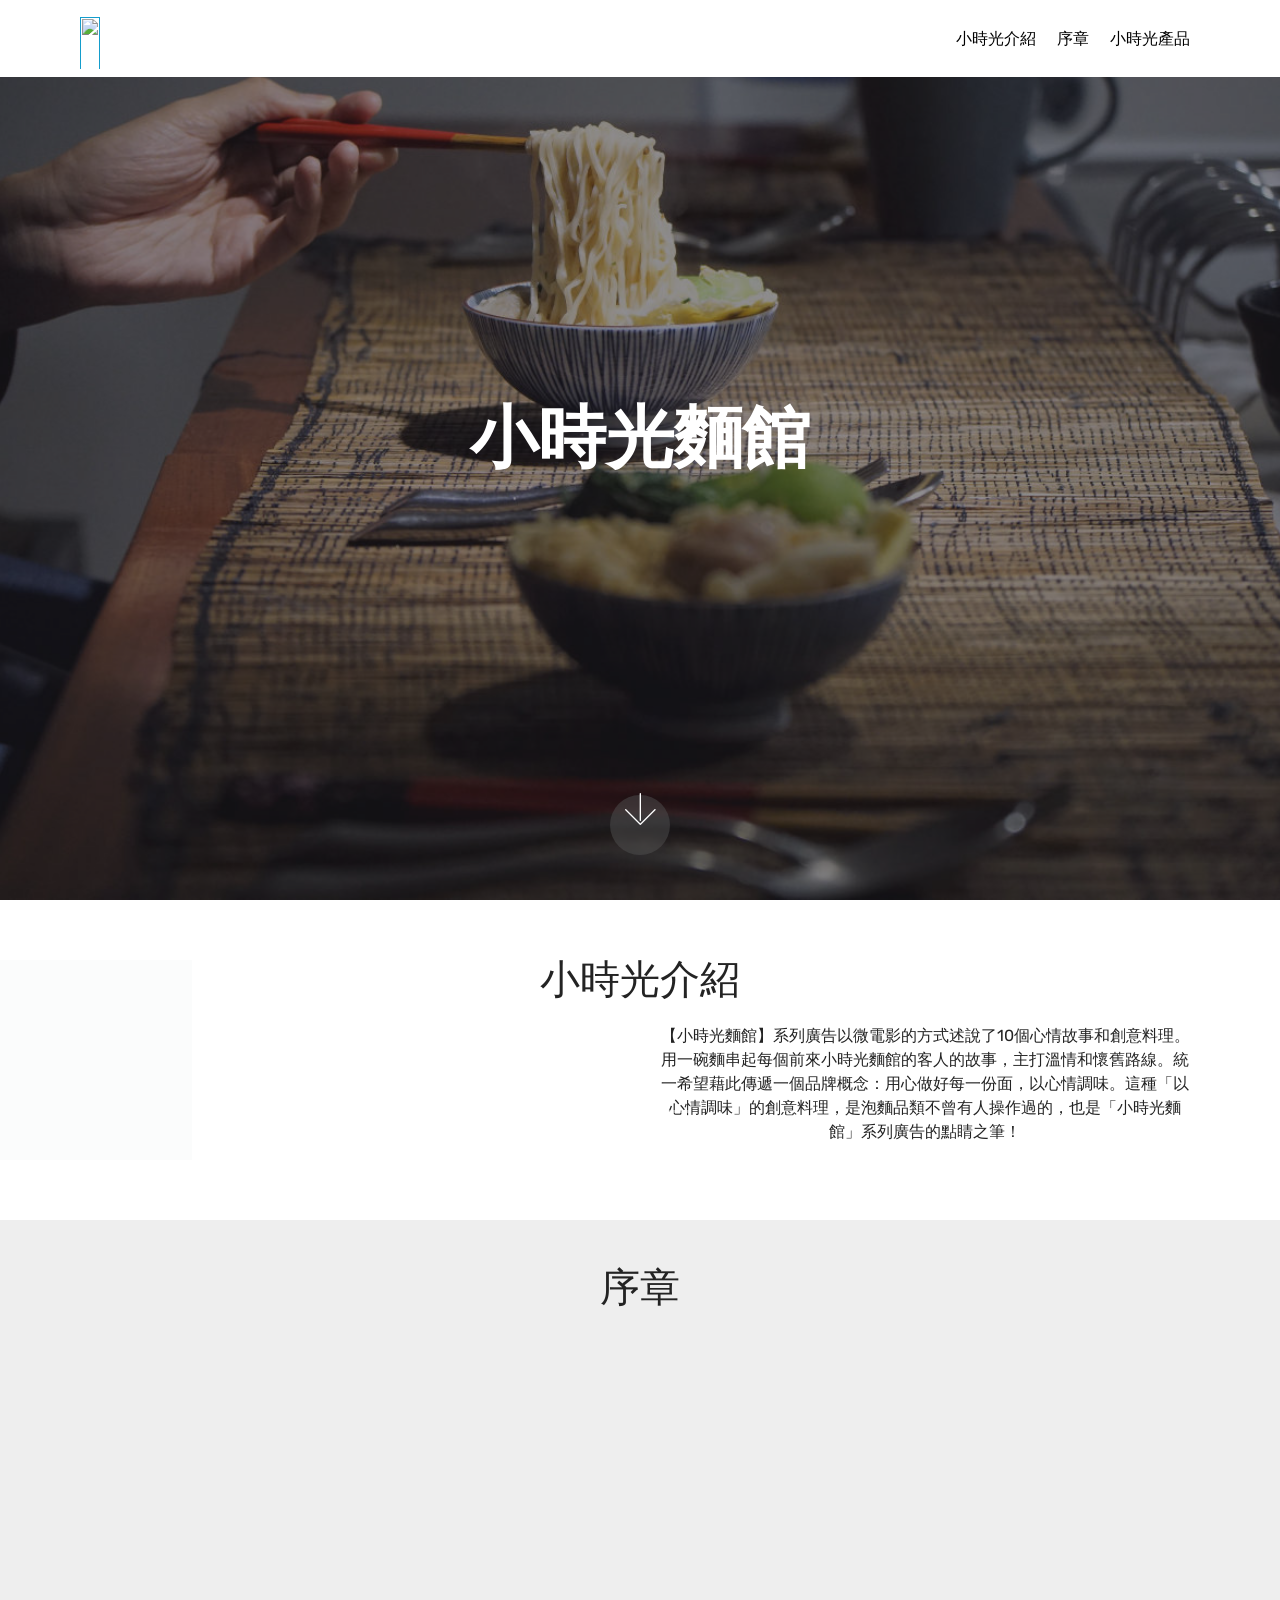
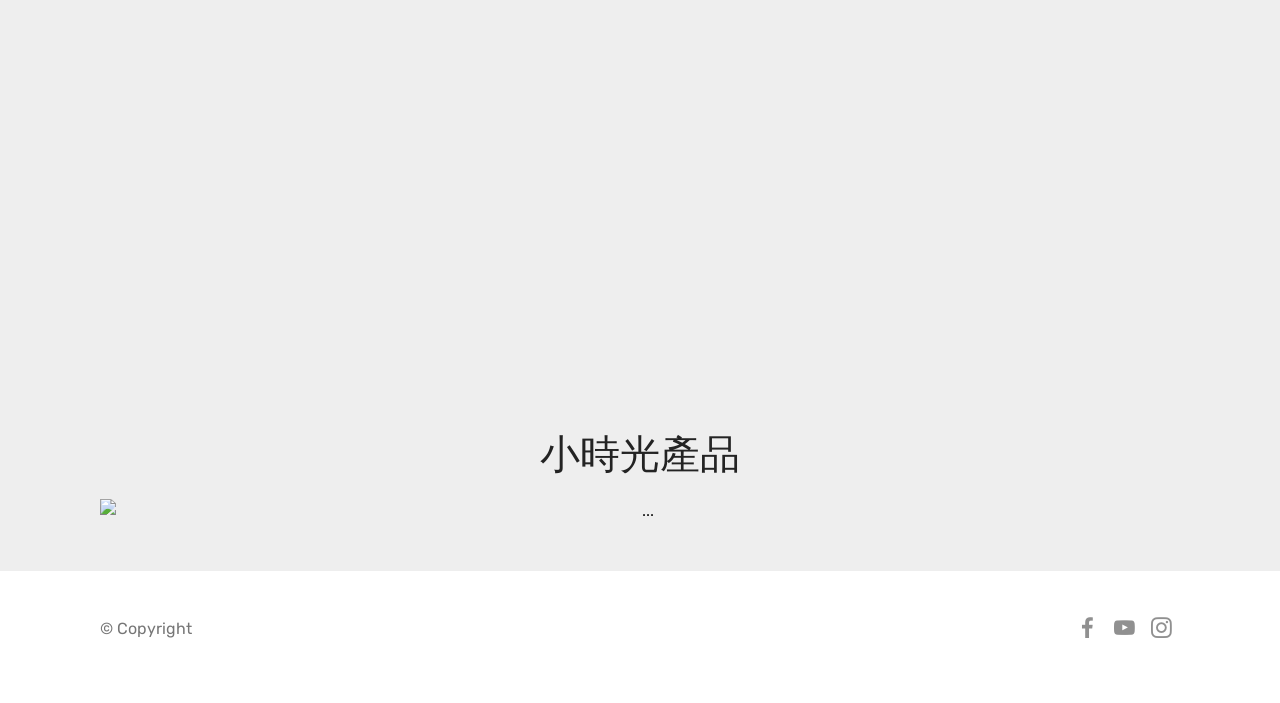
==== commit ba6fe520: "3/14" ====
--- a/MOBIRISE/index.html
+++ b/MOBIRISE/index.html
@@ -28,11 +28,29 @@
             width: 100%;
         }
 
-        video{
-           width: 100%;
+        video {
+            width: 100%;
+        }
+
+        .prev-icon {
+
+            width: 16px;
+            height: 16px;
+            background-image: url('/assets/images/back.svg');
+            background-position: center;
+            background-size: cover;
+        }
+
+        .next-icon {
+
+            width: 16px;
+            height: 16px;
+            background-image: url('/assets/images/next.svg');
+            background-position: center;
+            background-size: cover;
         }
     </style>
-    
+
 
 </head>
 
@@ -184,32 +202,33 @@
                 </div>
 
             </div>
-            <a class="carousel-control-prev" href="#carouselExampleIndicators" role="button" data-slide="prev">
-                <span class="carousel-control-prev-icon" aria-hidden="true"></span>
+            <a class="carousel-control-prev bg-light text-dark" href="#carouselExampleIndicators" role="button"
+                data-slide="prev">
+                <span class="prev-icon" aria-hidden="true"></span>
                 <span class="sr-only">Previous</span>
             </a>
             <a class="carousel-control-next" href="#carouselExampleIndicators" role="button" data-slide="next">
-                <span class="carousel-control-next-icon" aria-hidden="true"></span>
+                <span class="next-icon" aria-hidden="true"></span>
                 <span class="sr-only">Next</span>
             </a>
         </div>
     </section>
 
 
-    <section >
+    <section>
         <div class="video-title text-center pt-5 pb-4">
             <h1>序章</h1>
         </div>
         <div class="video">
-        <video autoplay="" muted="" loop="" id="" class="">
-            <source  src="./assets/images/小時光麵館序章.mp4" type="video/mp4">
-        </video>
-
-        </div>
-
-
-    </section>
-    
+            <video autoplay="" muted="" loop="" id="" class="">
+                <source src="./assets/images/小時光麵館序章.mp4" type="video/mp4">
+            </video>
+
+        </div>
+
+
+    </section>
+
 
     <section>
 
@@ -252,11 +271,11 @@
 
 
             <a class="carousel-control-prev" href="#carouselExampleControls" role="button" data-slide="prev">
-                <span class="carousel-control-prev-icon" aria-hidden="true"></span>
+                <span class="prev-icon" aria-hidden="true"></span>
                 <span class="sr-only">Previous</span>
             </a>
             <a class="carousel-control-next" href="#carouselExampleControls" role="button" data-slide="next">
-                <span class="carousel-control-next-icon" aria-hidden="true"></span>
+                <span class="next-icon" aria-hidden="true"></span>
                 <span class="sr-only">Next</span>
             </a>
         </div>
